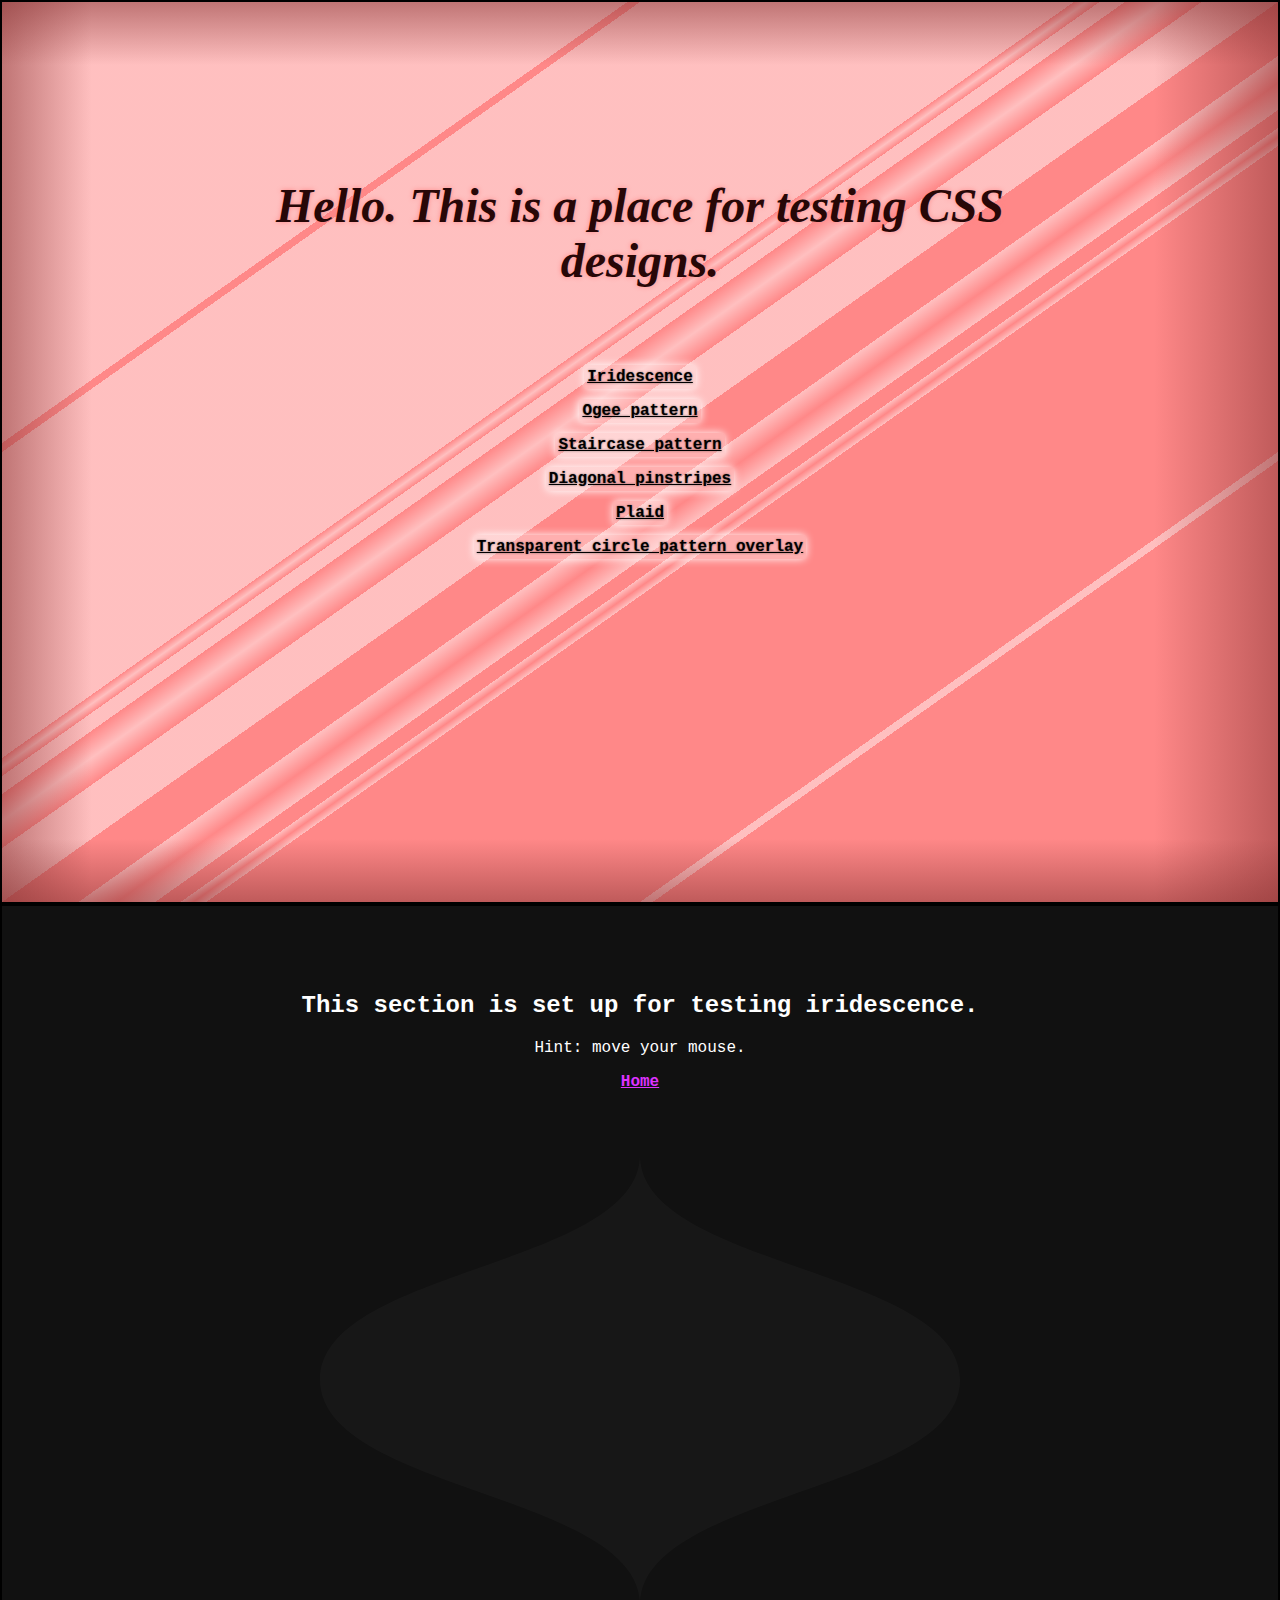
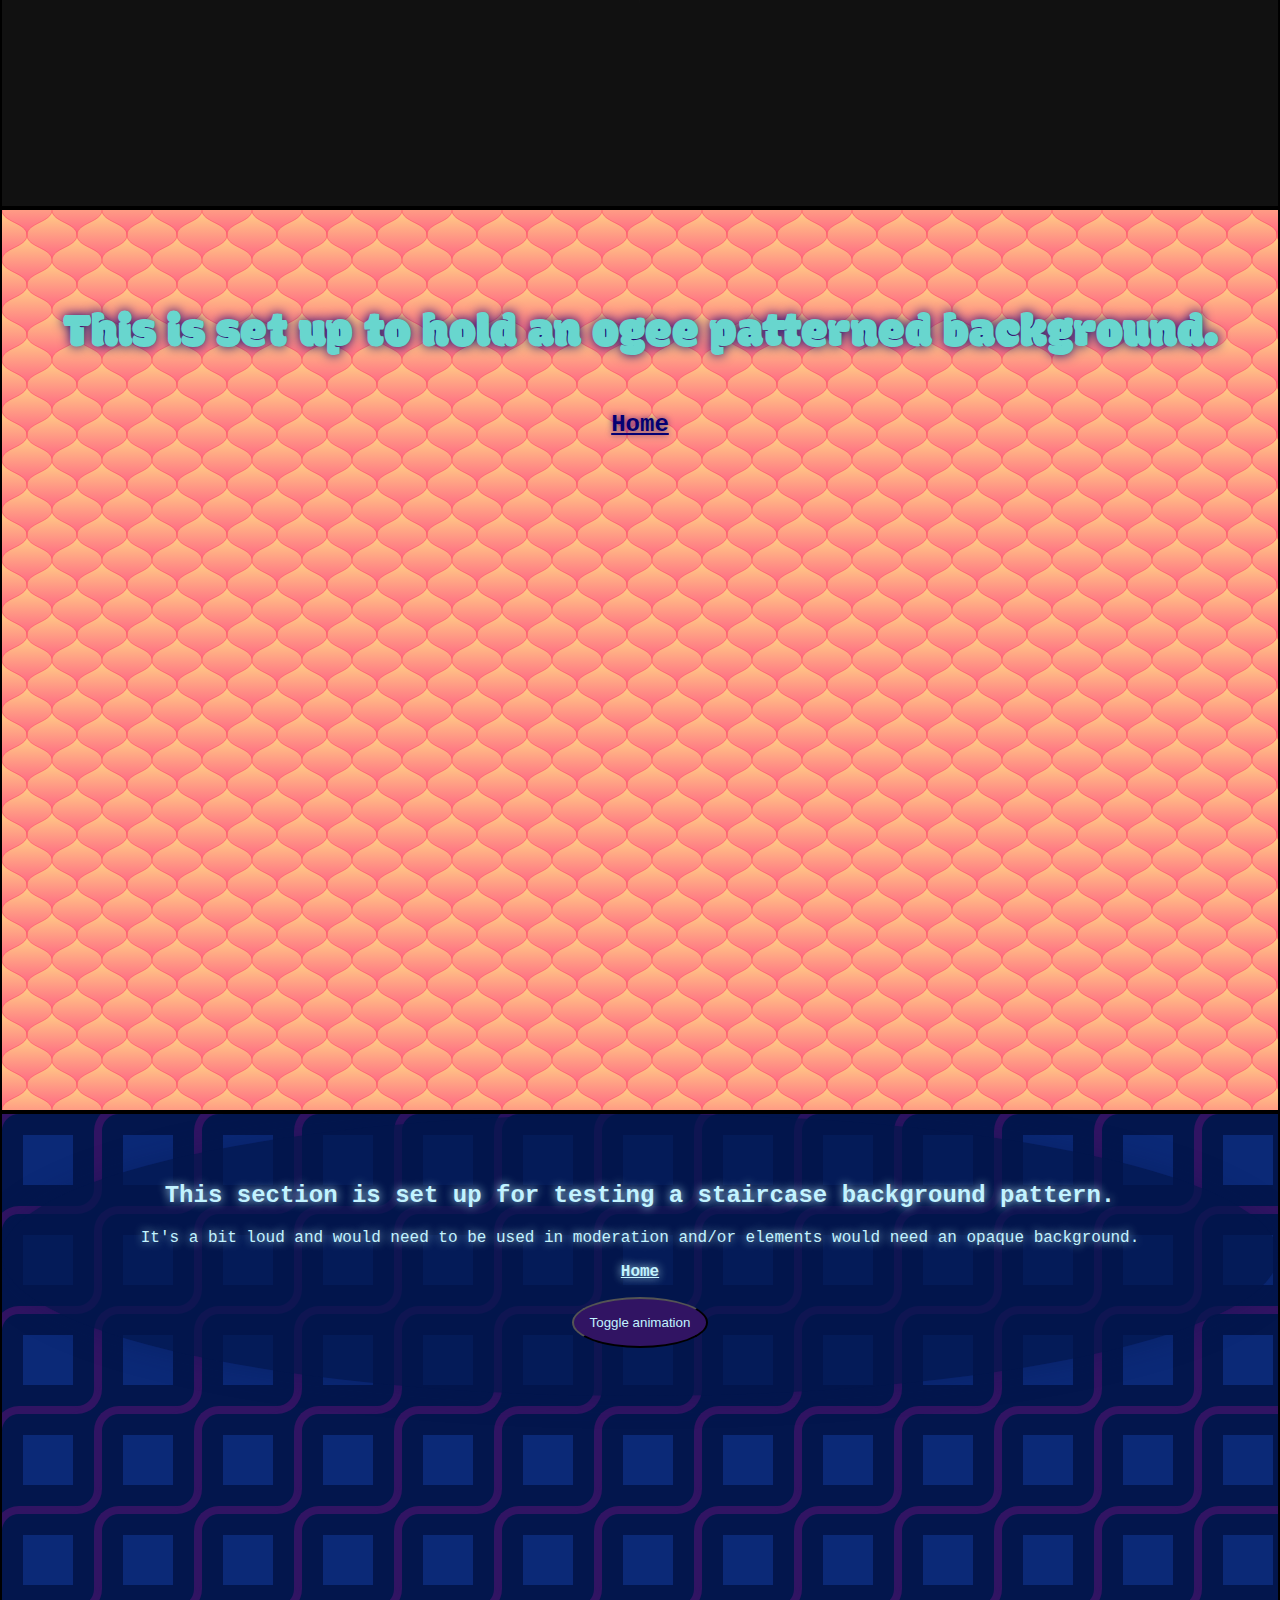
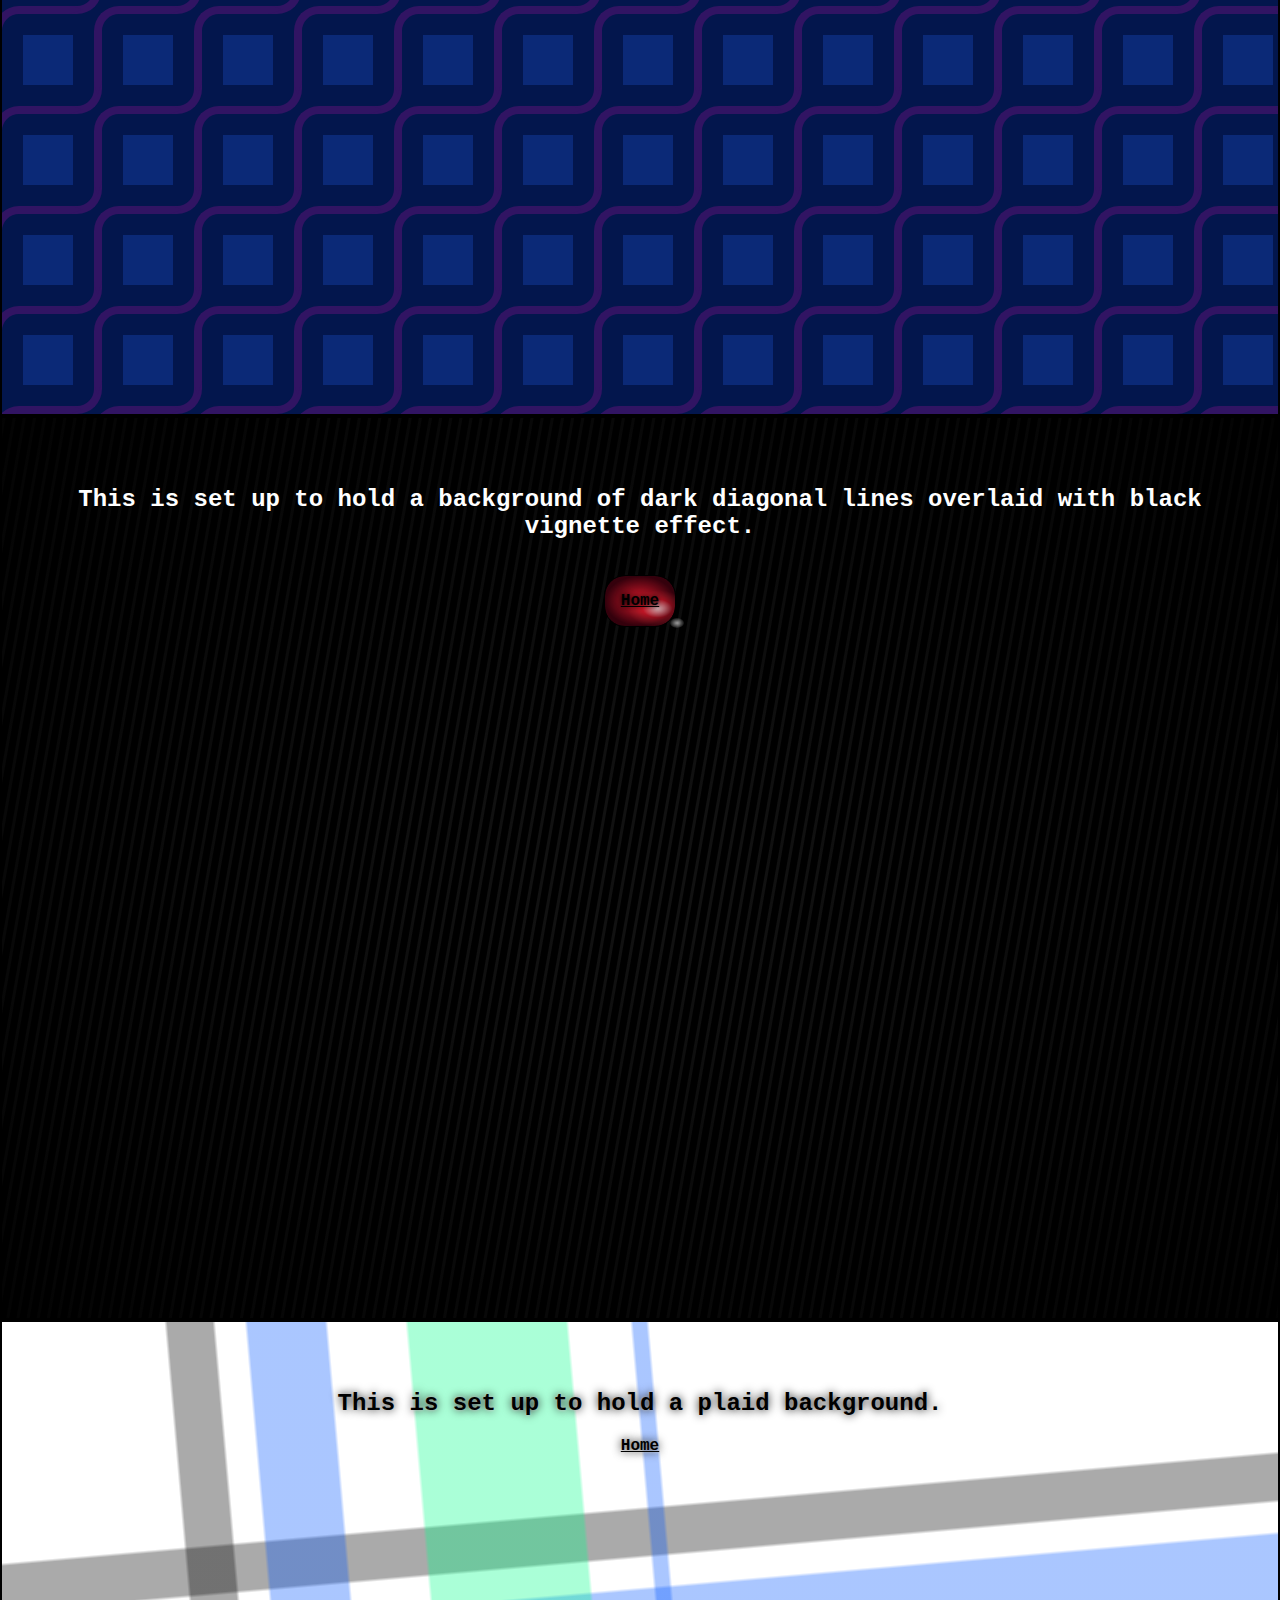
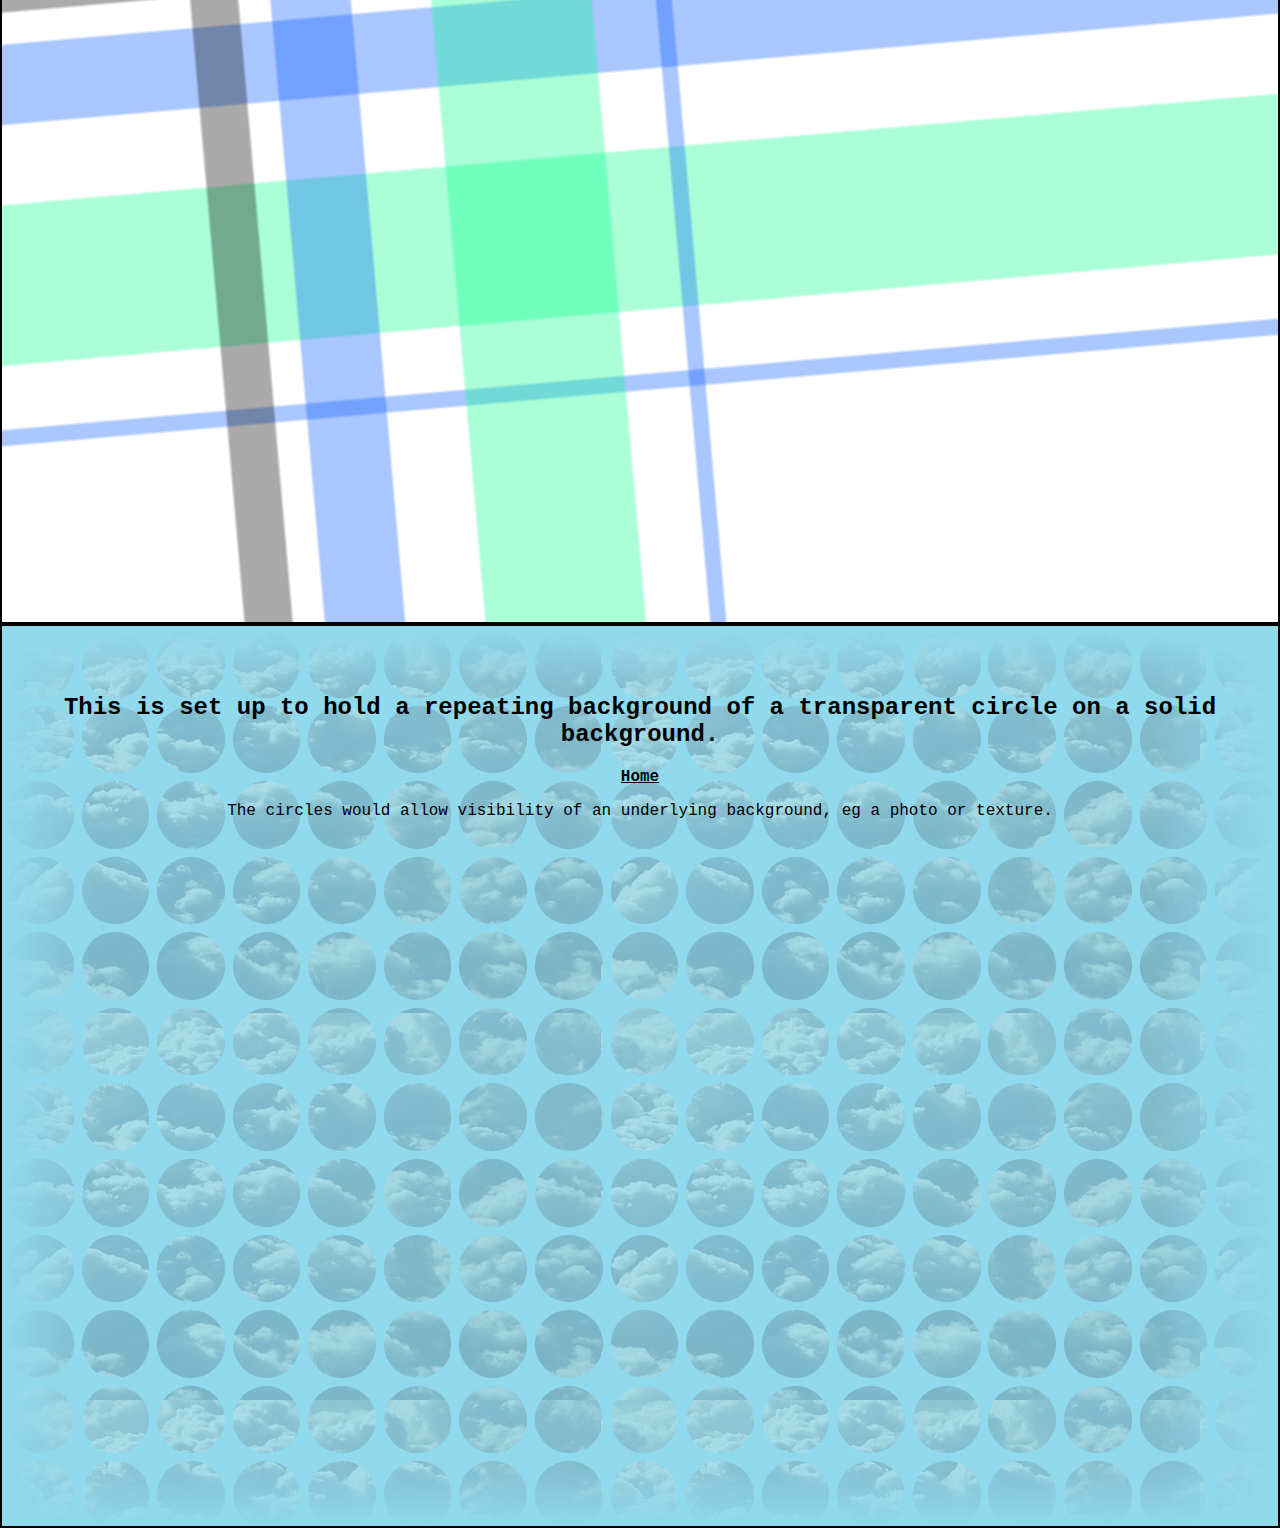
==== index.html @ 7fa36292 "Renamed; updated color of button for stair animation toggle" ====
<!DOCTYPE html>
<html lang="en">
<head>
    <meta charset="utf-8" />
    <meta name="viewport" content="width=device-width, initial-scale=1.0" />
    <link rel="stylesheet" href="styles.css" />
    <link rel="preconnect" href="https://fonts.googleapis.com">
    <link rel="preconnect" href="https://fonts.gstatic.com" crossorigin>
    <link href="https://fonts.googleapis.com/css2?family=Modak&display=swap" rel="stylesheet">
</head>

<body>

    <section id="Home">
        <hgroup></hgroup>
            <h1>Hello. This is a place for testing CSS designs.</h1>
            <nav>
                <p><a href="#Peacock">Iridescence</a></p>
                <p><a href="#Ogee">Ogee pattern</a></p>
                <p><a href="#Stairs">Staircase pattern</a></p>
                <p><a href="#Pinstripe">Diagonal pinstripes</a></p>
                <p><a href="#Plaid">Plaid</a></p>
                <p><a href="#TransparentCircles">Transparent circle pattern overlay</a></p>
            </nav>
        </hgroup>
    </section>

    <section id="Peacock">
        <svg width="0" height="0">
            <defs>
                <clipPath id="iridOgee" clipPathUnits="objectBoundingBox">
                    <path style="fill:#000000;"
                        d="M 0,0.5 C 0,0.25189 0.4989115,0.24962 0.5000015,0 c -0.001,0.2495 0.5,0.25333 0.5,0.5 0,0.24667 -0.50146,0.25202 -0.5,0.5 C 0.4992715,0.75189 0.0010415,0.74811 0,0.5 Z" />
                </clipPath>
            </defs>
        </svg>
        <hgroup>
            <h2>This section is set up for testing iridescence.</h2>
            <p>Hint: move your mouse.</p>
            <p><a href="#Home">Home</a></p>
        </hgroup>
        <div id="holoOuter">
            <div id="holoInner">
                <div class="irid" id="green"></div>
                <div class="irid" id="cyan"></div>
                <div class="irid" id="blue"></div>
                <div class="irid" id="magenta"></div>
            </div>
        </div>
        <script src="peacock.js"></script>
    </section>

    <section id="Ogee">
        <hgroup>
            <h2>This is set up to hold an ogee patterned background.</h2>
            <p><a href="#Home">Home</a></p>
        </hgroup>
        <div id="ogeeOuter">
            <div id="ogeeInner"></div>
        </div>
    </section>

    <section id="Stairs">
        <hgroup>
            <h2>This section is set up for testing a staircase background pattern.</h2>
            <p>It's a bit loud and would need to be used in moderation and/or elements would need an opaque background.</p>
            <p><a href="#Home">Home</a></p>
            <button id="stairsToggle">Toggle animation</button>
        </hgroup>
        <div id="stairsContainer"></div>
        <script src="stairs.js"></script>
    </section>

    <section id="Pinstripe">
        <hgroup>
            <h2>This is set up to hold a background of dark diagonal lines overlaid with black vignette effect.</h2>
            <p><a href="#Home">Home</a></p>
        </hgroup>
    </section>

    <section id="Plaid">
        <hgroup>
            <h2>This is set up to hold a plaid background.</h2>
            <p><a href="#Home">Home</a></p>
        </hgroup>
    </section>

    <section id="TransparentCircles">
        <hgroup>
            <h2>This is set up to hold a repeating background of a transparent circle on a solid background.</h2>
            <p><a href="#Home">Home</a></p>
            <p>The circles would allow visibility of an underlying background, eg a photo or texture.</p>
        </hgroup>
        <div id="clouds"></div>
    </section>

</body>
</html>
---- styles.css ----
body {
    background-color: #FFFFFF;
    text-align: center;
    font-family: 'Courier New', Courier, monospace;
    height: 100vh;
    width: 100%;
    margin: 0;
    padding: 0;
}

section {
    min-height: 100vh;
    border: 2px solid black;
}

hgroup {padding: 3rem;}

a {font-weight: bold; color: black;}


/* ********************************************** */
/* *******   Landing section: #Home    ********** */
/* ********************************************** */

#Home {
    --darkest: #88333388;
    --darker: #FF8888;
    --lighter: #FF888888;
    --font: #270707;
    color: var(--font);
    background-image: 
        linear-gradient(
            var(--darkest),
            transparent 7vh,
            transparent 93vh,
            var(--darkest)
        ),
        linear-gradient(
            to right,
            var(--darkest),
            transparent 7vw,
            transparent 90vw,
            var(--darkest)
        ),
        linear-gradient(
            to left top,
            var(--darker) 24.5%,
            var(--lighter) 24.5%,
            var(--lighter) 25%,

            var(--darker) 25%,
            var(--darker) 42%,

            var(--lighter) 42%,
            var(--darker) 42.5%,
            var(--lighter) 43%,

            var(--darker) 43%,
            var(--darker) 44%,

            var(--lighter) 44%,
            var(--darker) 45.5%,
            var(--lighter) 47%,

            var(--darker) 47%,
            var(--darker) 50%, 
            
            var(--lighter) 50%, 
            var(--lighter) 53%,

            var(--darker) 53%,
            var(--lighter) 54.5%,
            var(--darker) 56%,

            var(--lighter) 56%,
            var(--lighter) 57%,

            var(--darker) 57%,
            var(--lighter) 57.5%,
            var(--darker) 58%,

            var(--lighter) 58%,
            var(--lighter) 75%,

            var(--darker) 75%,
            var(--darker) 75.5%,
            var(--lighter) 75.5%
        )
    ;
}

h1 {
    text-shadow: 0px 0px 5px var(--darker);
    font-size: 3rem;
    font-family: Cambria, Cochin, Georgia, Times, 'Times New Roman', serif;
    font-style: italic;
    margin: 5rem auto;
    padding: 0 15vw;

}

#Home a {
    background-color: #FFFFFF55;
    padding: 0.2rem;
    border-radius: 5px;
    box-shadow: 0 0 8px white;
    text-shadow: 0 0 2px #00000088;
}


/* ********************************** */
/* *******  Plaid section  ********** */
/* ********************************** */

#Plaid {
    --plaid-1: #00FF8855;
    --plaid-2: #0055FF55;
    --plaid-3: #00000055;
    --plaid-1-fade: #00FF882A;
    --plaid-2-fade: #0055FF2A;
    --plaid-3-fade: #0000002A;
    text-shadow: 0px 0px 10px black, 0 0 3px white;
    background-image: 
        linear-gradient(
            85deg,
            transparent 15rem,
            var(--plaid-3) 15.2rem,
            var(--plaid-3) 18rem,
            transparent 18.2rem,
            transparent 20rem,
            var(--plaid-2) 20.2rem,
            var(--plaid-2) 25rem,
            transparent 25.2rem,
            transparent 30rem,
            var(--plaid-1) 30.2rem,
            var(--plaid-1) 40rem,
            transparent 40.2rem,
            transparent 44rem,
            var(--plaid-2) 44.2rem,
            var(--plaid-2) 45rem,
            transparent 45.2rem
        ),
        linear-gradient(
            175deg,
            transparent 15rem,
            var(--plaid-3) 15.2rem,
            var(--plaid-3) 18rem,
            transparent 18.2rem,
            transparent 20rem,
            var(--plaid-2) 20.2rem,
            var(--plaid-2) 25rem,
            transparent 25.2rem,
            transparent 30rem,
            var(--plaid-1) 30.2rem,
            var(--plaid-1) 40rem,
            transparent 40.2rem,
            transparent 44rem,
            var(--plaid-2) 44.2rem,
            var(--plaid-2) 45rem,
            transparent 45.2rem
        )
    ;
}


/* ************************************************ */
/* *******  Transparent circles section  ********** */
/* ************************************************ */

#TransparentCircles {
    position: relative;
    background-image: 
        url(circleMask.svg),
        linear-gradient(
            #91d9edFF,
            #91d9ed88 7vh,
            #91d9ed88 93vh,
            #91d9edFF
        ),
        linear-gradient(
            to right,
            #91d9edFF,
            #91d9ed88 7vw,
            #91d9ed88 90vw,
            #91d9edFF
        )
    ;
    background-repeat: repeat;
}

#clouds {
    position: absolute;
    height: 100vh;
    width: 100%;
    top: 0;
    left: 0;
    z-index: -1;
    background-image: url(clouds.jpg);
    background-repeat: repeat;
    /* background-size: cover; */
}


/* **************************************************** */
/* *******  Dark diagonal pinstripe section  ********** */
/* **************************************************** */

#Pinstripe {
    color: white;
    background-image: 
        radial-gradient(
            transparent 10%,
            #000000CC
        ),
        repeating-linear-gradient(
            100deg,
            black 10px,
            #111111 11px,
            #111111 13px,
            black 14px,
            black 20px   
        )
    ;
}

#Pinstripe a {
    padding: 1rem;
    position: relative;
    top: 2rem;
    border-radius: 20px;
    outline: 1px solid black;
    font-weight: bolder;
    text-shadow: 0px 0px 5px black;
    background-image: 
        radial-gradient(
            at 75% 65%,
            #FFFFFFAA 0%,
            #ff1f3155 20%,
            #9e1d2855 30%,
            #55021433 40%
        ),
        radial-gradient(
            #ff1f31,
            #2c000a 70%
        )
    ;
}

#Pinstripe a::after {     /* This is the light shining off the underlying surface */
    content: "";
    position: absolute;
    height: 20%;
    width: 20%;
    right: -9px;
    bottom: -2px;
    background-image: radial-gradient(
        #FFFFFF88 10%,
        #FFFFFF00 80%
    );
    border-radius: 50%;
}


/* ******************************************************** */
/* *******  Peacock feather iridescence section  ********** */
/* ******************************************************** */

/* https://davesmyth.com/clip-path-scaling */

#Peacock {
    color: white;
    background-color: #111111;
}

#Peacock a {
    color: #DD33FF;
}

#holoOuter {
    position: relative;
    width: 50vw;
    height: 50vh;
    margin: 0 auto;
    opacity: 0.4;
}

#holoInner {
    position: absolute;
    width: 100%;
    height: 0%;
    padding-bottom: 50vh;
    clip-path: url(#iridOgee);
    background-color: #222222;
}

.irid {
    width: 70%;
    height: 100%;
    position: absolute;
    opacity: 0;
    overflow: visible;
    border-radius: 45%;
}

#green {
    background-image: radial-gradient(
        #00FF00 20%,
        transparent 70%);
    left: 2%;

}

#cyan {
    background-image: radial-gradient(
        #00FFFF 20%,
        transparent 70%);
    left: 17%;
}

#blue {
    background-image: radial-gradient(
        #0000FF 20%,
        transparent 70%);
    left: 32%;
}

#magenta {
    background-image: radial-gradient(
        #FF00FF 20%,
        transparent 70%);
    right: -2%;
}


/* ************************* */
/* Stairs background section */
/* ************************* */

#Stairs hgroup {
    position: relative;   /* needed for z-index stacking */
    z-index: 1;
    background-color: #03164dBB;
    border-radius: 60%;
    box-shadow: 0 0 30px #03164d5D;
}

#Stairs hgroup, #Stairs a {
    color: #c2f3ff;
    text-shadow: 0px 0px 10px #c2f3ff, 0 0 3px #03164d;
}

#Stairs button {
    background-color: #311463;
    color: #c2f3ff;
    padding: 1rem;
    border-radius: 50%;
}

#Stairs {
    --line-color: #311463;
    --dimension: 100px;  /* Remember: update the unitWidth variable in stairs.js to match */
    --curve-size: 25px;
    --curve-reverse: -25px;
    --line-width: 8px;   /* Remember to update the lineWidth variable in stairs.js to match */
    --line-reverse: -8px;
    position: relative;
    height: 100vh;
    overflow: hidden;
    background-color: #03164d;
}

#stairsContainer {
    display: flex;
    flex-wrap: wrap;
    margin: 0;
    padding: 0;
    position: absolute;
    top: var(--line-reverse);
    left: var(--line-reverse);
    z-index: 0;
}

.stair {
    z-index: 0;
    position: relative;
    box-sizing: border-box;
    height: var(--dimension);
    width: var(--dimension);

    border-radius: var(--curve-size);
    border-top: var(--line-width) solid var(--line-color);
    border-left: var(--line-width) solid var(--line-color);
    border-bottom: calc(var(--curve-size)) solid transparent;
    border-right: calc(var(--curve-size)) solid transparent;
}

.stairInner {
    position: absolute;
    z-index: 0;
    bottom: calc(var(--curve-reverse) - var(--line-width));
    right: calc(var(--curve-reverse) - var(--line-width));
    height: calc(var(--dimension)/2);
    width: calc(var(--dimension)/2);    
    
    border-radius: var(--curve-size);
    border-bottom: var(--line-width) solid var(--line-color);
    border-right: var(--line-width) solid var(--line-color);
    border-top: calc(var(--curve-size)) solid transparent;
    border-left: calc(var(--curve-size)) solid transparent;
}

.stairBox {
    z-index: 0;
    height: calc(var(--dimension) / 2);
    width: calc(var(--dimension) / 2);
    position: absolute;
    top: calc(var(--dimension) / 4 - (var(--line-width) / 2));
    left: calc(var(--dimension) / 4 - (var(--line-width) / 2));
    /* box-shadow: 
        0 0 0 4px #014d6d inset,
        0 0 0 8px #0e318b inset,
        0 0 0 11px #0b2977 inset,
        0 0 0 15px #391294 inset,
        0 0 0 18px #0e318b inset,
        0 0 0 22px #014d6d inset,
        0 0 0 25px #0b2977 inset; */
    background-color: #0b2977;
    animation: stairStrobe 1s linear infinite;
}

@keyframes stairStrobe {
    0% {box-shadow:	
        0 0 0 4px #014d6d inset,
        0 0 0 8px #0e318b inset,
        0 0 0 11px #0b2977 inset,
        0 0 0 15px #391294 inset,
        0 0 0 18px #0e318b inset,
        0 0 0 22px #014d6d inset,
        0 0 0 25px #0b2977 inset;
    }	
    14% {box-shadow:	
        0 0 0 4px #0b2977 inset,
        0 0 0 8px #014d6d inset,
        0 0 0 11px #0e318b inset,
        0 0 0 15px #0b2977 inset,
        0 0 0 18px #391294 inset,
        0 0 0 22px #0e318b inset,
        0 0 0 25px #014d6d inset;
    }	
    28% {box-shadow:	
        0 0 0 4px #014d6d inset,
        0 0 0 8px #0b2977 inset,
        0 0 0 11px #014d6d inset,
        0 0 0 15px #0e318b inset,
        0 0 0 18px #0b2977 inset,
        0 0 0 22px #391294 inset,
        0 0 0 25px #0e318b inset;
    }	
    43% {box-shadow:	
        0 0 0 4px #0e318b inset,
        0 0 0 8px #014d6d inset,
        0 0 0 11px #0b2977 inset,
        0 0 0 15px #014d6d inset,
        0 0 0 18px #0e318b inset,
        0 0 0 22px #0b2977 inset,
        0 0 0 25px #391294 inset;
    }	
    57% {box-shadow:	
        0 0 0 4px #391294 inset,
        0 0 0 8px #0e318b inset,
        0 0 0 11px #014d6d inset,
        0 0 0 15px #0b2977 inset,
        0 0 0 18px #014d6d inset,
        0 0 0 22px #0e318b inset,
        0 0 0 25px #0b2977 inset;
    }	
    71% {box-shadow:	
        0 0 0 4px #0b2977 inset,
        0 0 0 8px #391294 inset,
        0 0 0 11px #0e318b inset,
        0 0 0 15px #014d6d inset,
        0 0 0 18px #0b2977 inset,
        0 0 0 22px #014d6d inset,
        0 0 0 25px #0e318b inset;
    }	
    86% {box-shadow:	
        0 0 0 4px #0e318b inset,
        0 0 0 8px #0b2977 inset,
        0 0 0 11px #391294 inset,
        0 0 0 15px #0e318b inset,
        0 0 0 18px #014d6d inset,
        0 0 0 22px #0b2977 inset,
        0 0 0 25px #014d6d inset;
    }	
    100% {box-shadow:	
        0 0 0 4px #014d6d inset,
        0 0 0 8px #0e318b inset,
        0 0 0 11px #0b2977 inset,
        0 0 0 15px #391294 inset,
        0 0 0 18px #0e318b inset,
        0 0 0 22px #014d6d inset,
        0 0 0 25px #0b2977 inset;
    }	
}


/* ******************* */
/* Stripe text section */
/* ******************* */

#StripeText {
    background-color: #03164d;
}

#StripeText > p {
    text-transform: uppercase;
    font-family: "Manrope", serif;
    font-optical-sizing: auto;
    font-weight: 200;
    font-style: normal;
    font-size: 6rem;
    margin-top: 2rem;
    padding: 0 2rem;

}


/* ***************************************** */    
/* *******  Ogee pattern section  ********** */
/* ***************************************** */


#Ogee {
    position: relative;
    overflow: hidden;
}

#Ogee hgroup {
    z-index: 5;
}

#Ogee h2 {
    font-family: "Modak", serif;
    font-weight: 400;
    font-size: 3rem;
    color: #68d6ce;
    text-shadow: 0 0 12px #040072;
}

#Ogee a {
    color: #040072;
    text-shadow: 0 0 6px #040072AA;
    font-weight: bold;
    font-size: 1.5rem;
}

#ogeeOuter, #ogeeInner {
    position: absolute;
    width: 100%;
    margin: 0;
    padding: 0;
}

#ogeeOuter {
    height: 100vh;
    top: 0;
    left: 0;
    background-image: repeating-linear-gradient(
        #ffd285 0px,
        #ff6684 50px
    );
    z-index: -1;
}

#ogeeInner {
    height: calc(100vh + 50px);
    top: -25px;
    left: 0;
    background-image: url(ogeeGradient.svg);
    background-size: 50px;
    background-repeat: repeat;
    z-index: -1;
}

#ogeeContainer img {}
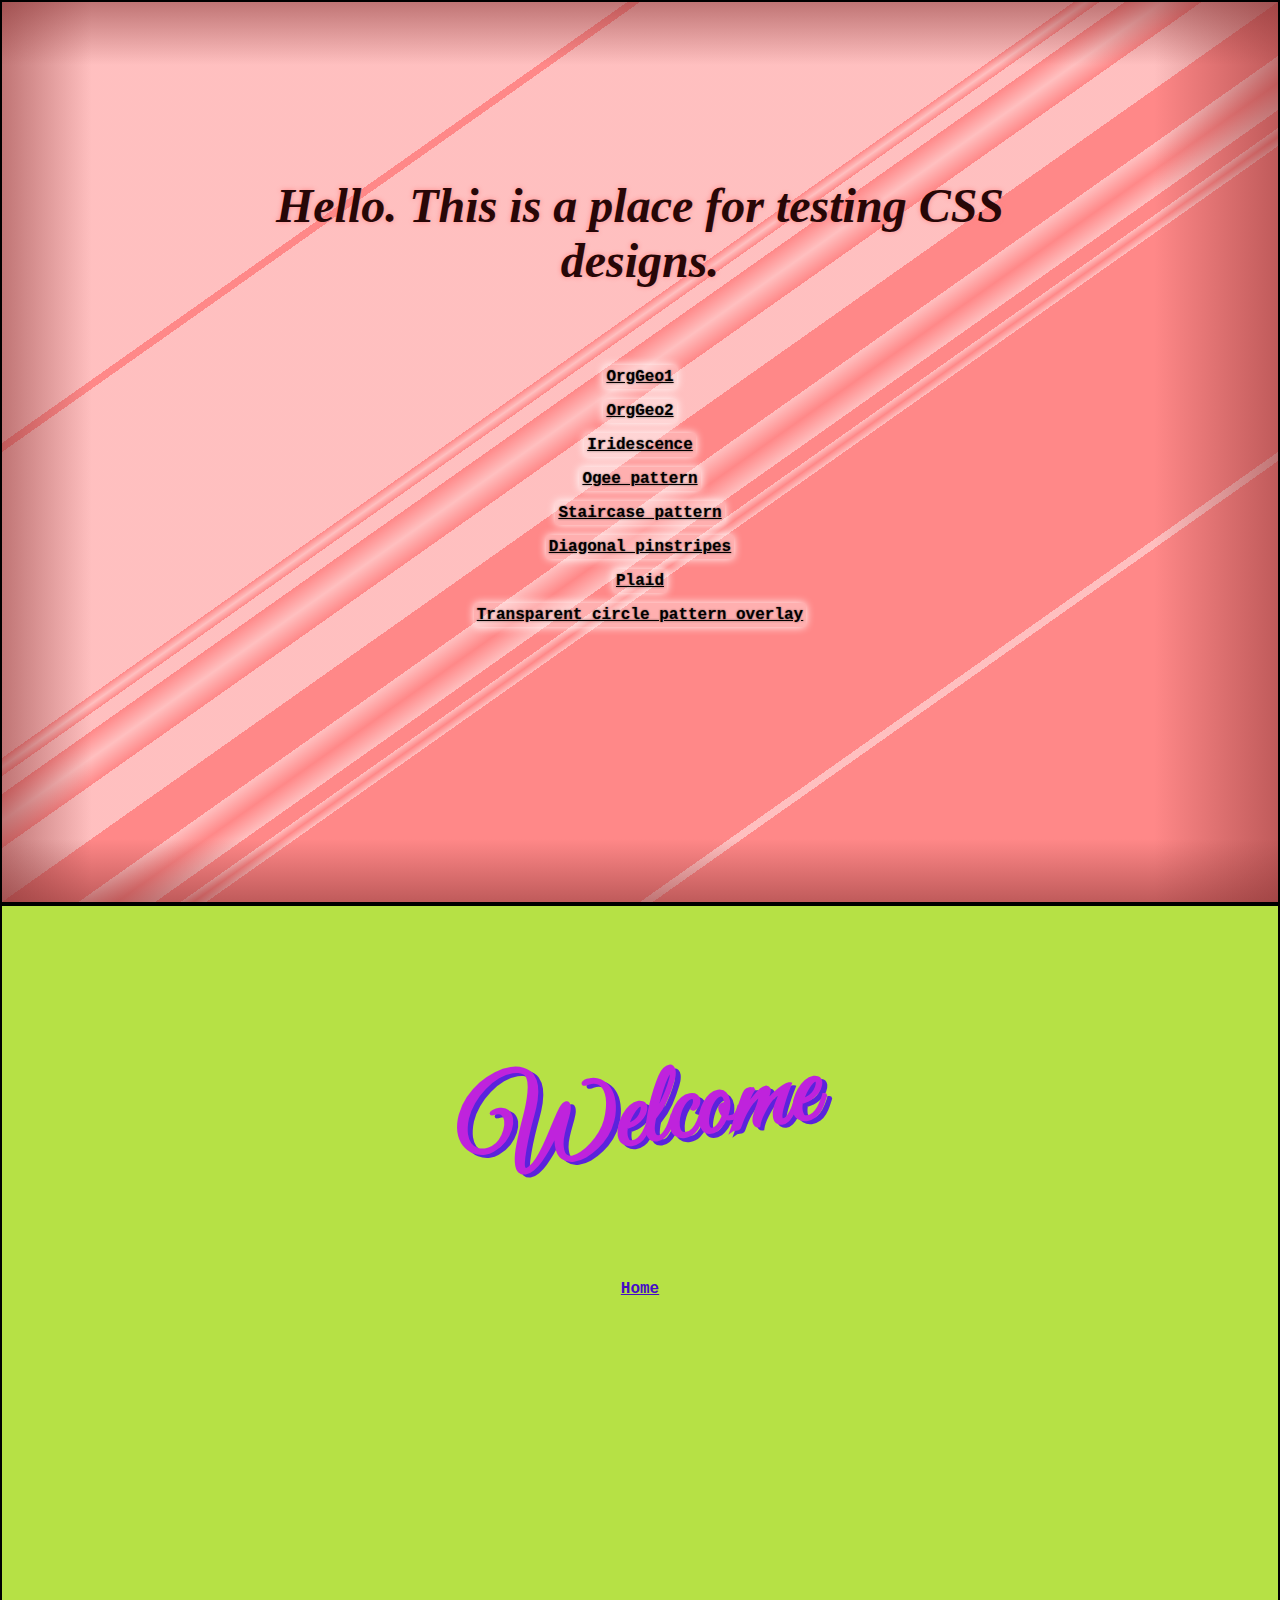
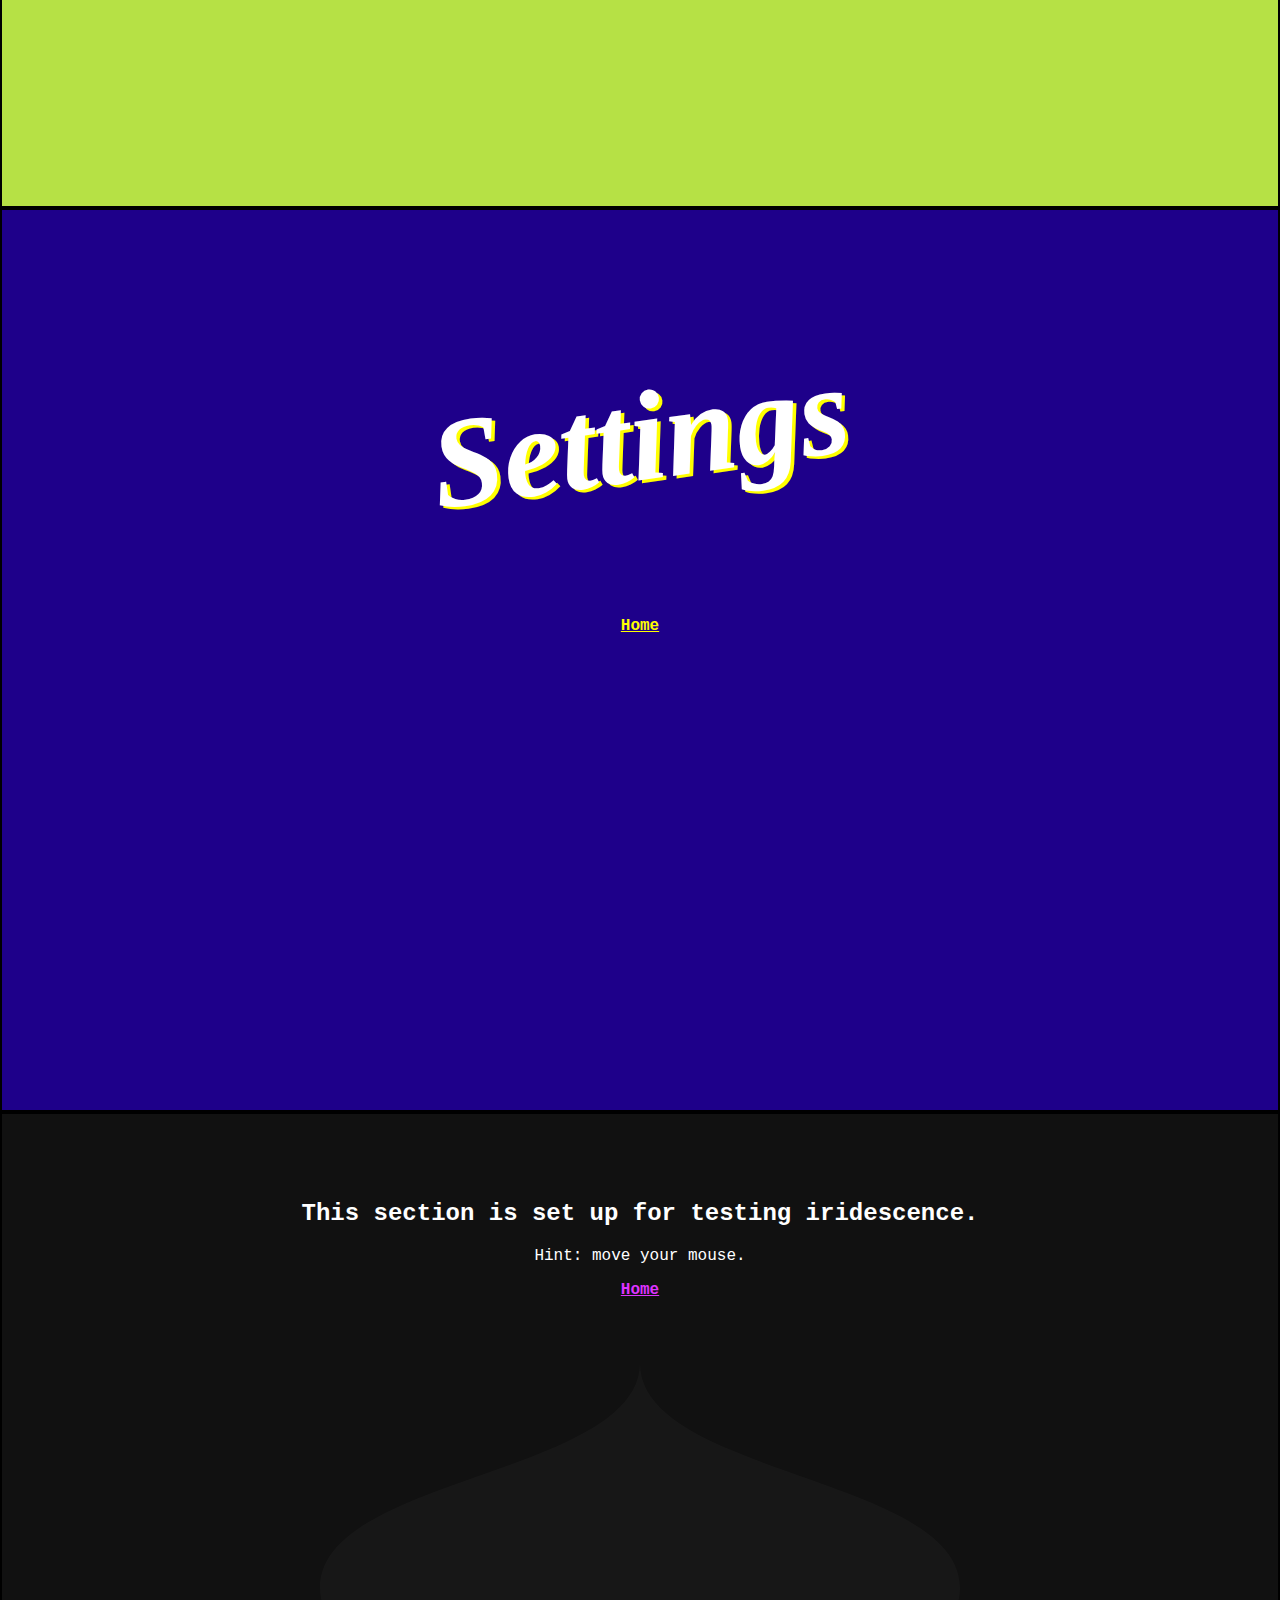
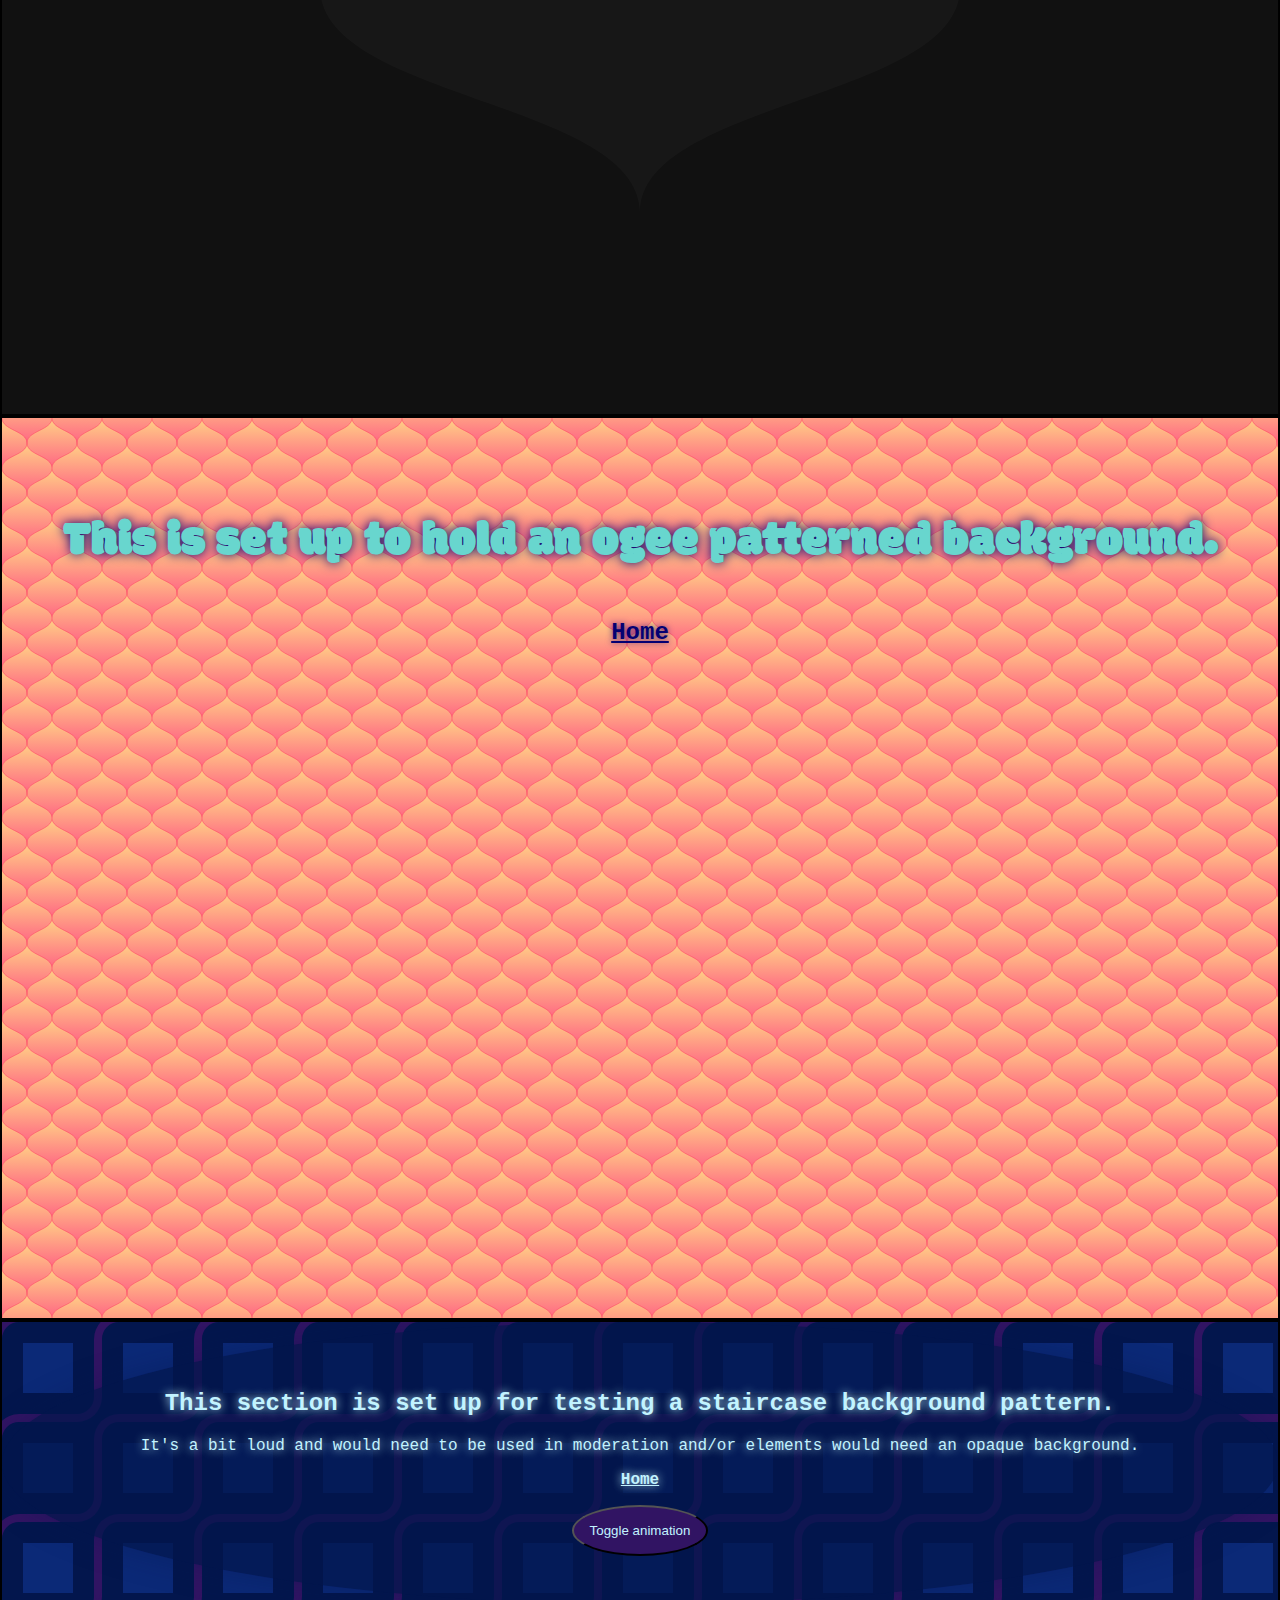
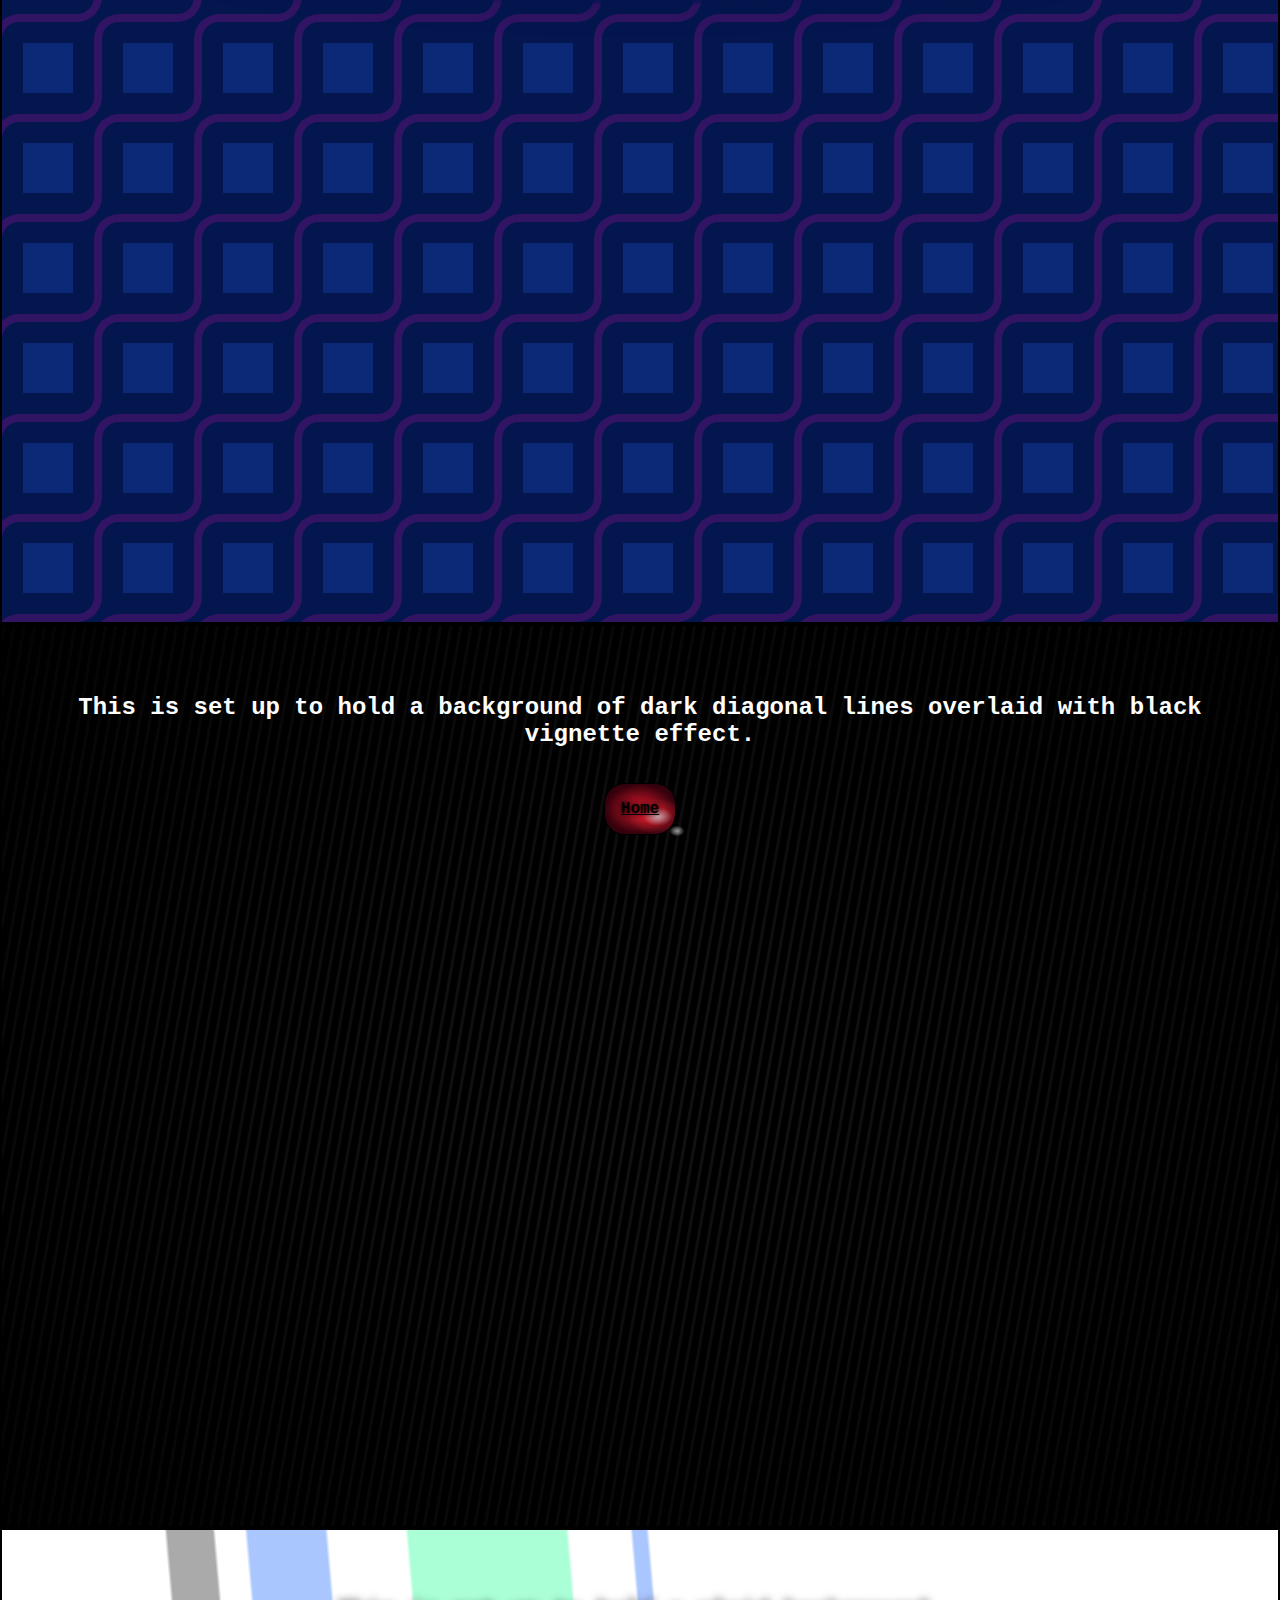
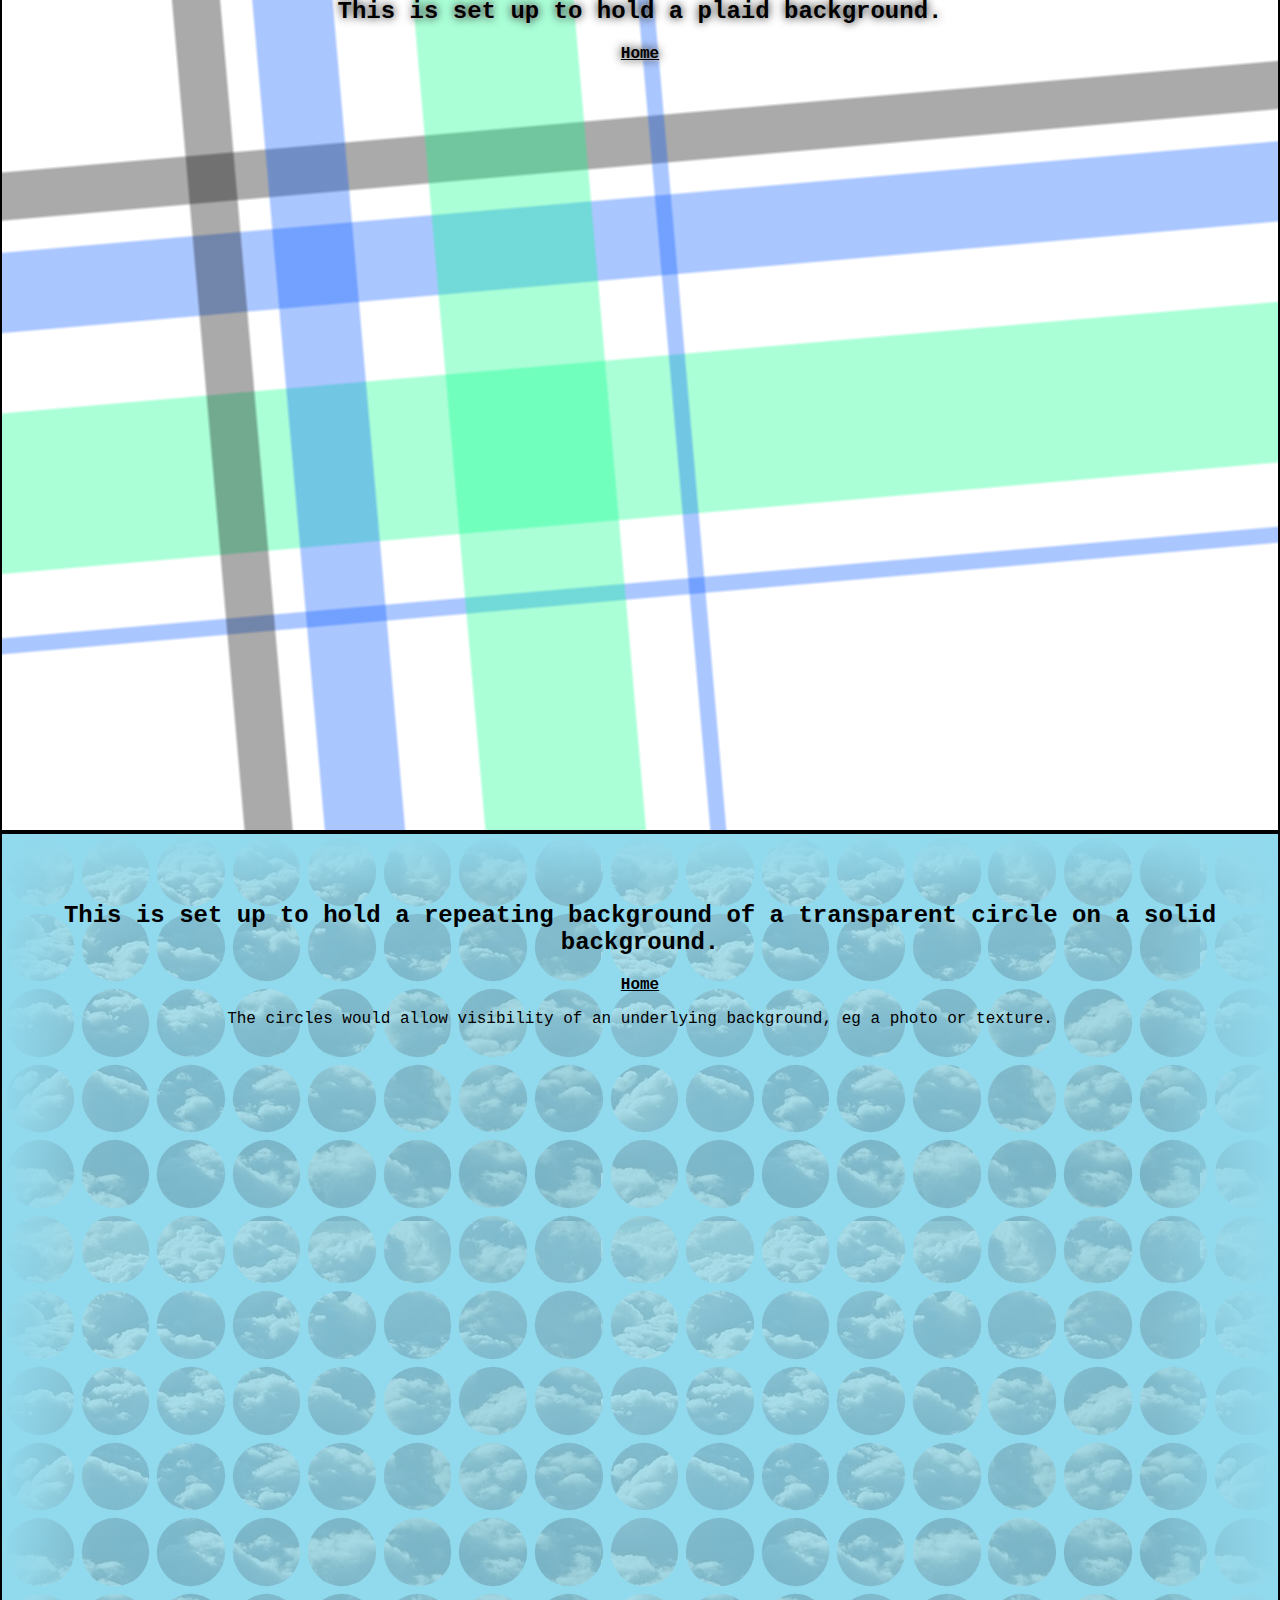
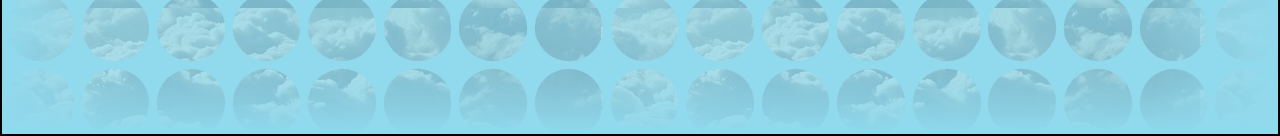
==== commit 23c25c6a: "Adding OrgGeo, plus img & js folders" ====
--- a/index.html
+++ b/index.html
@@ -7,14 +7,15 @@
     <link rel="preconnect" href="https://fonts.googleapis.com">
     <link rel="preconnect" href="https://fonts.gstatic.com" crossorigin>
     <link href="https://fonts.googleapis.com/css2?family=Modak&display=swap" rel="stylesheet">
-</head>
-
+    <link href="https://fonts.googleapis.com/css2?family=Great+Vibes&display=swap" rel="stylesheet"></head>
 <body>
 
     <section id="Home">
         <hgroup></hgroup>
             <h1>Hello. This is a place for testing CSS designs.</h1>
             <nav>
+                <p><a href="#OrgGeo1">OrgGeo1</a></p>
+                <p><a href="#OrgGeo2">OrgGeo2</a></p>
                 <p><a href="#Peacock">Iridescence</a></p>
                 <p><a href="#Ogee">Ogee pattern</a></p>
                 <p><a href="#Stairs">Staircase pattern</a></p>
@@ -23,6 +24,22 @@
                 <p><a href="#TransparentCircles">Transparent circle pattern overlay</a></p>
             </nav>
         </hgroup>
+    </section>
+
+    <section id="OrgGeo1">
+        <hgroup>
+            <h2>Welcome</h2>
+            <p><a href="#Home">Home</a></p>
+        </hgroup>
+        <div id="OrgGeo1bkgd"></div>
+    </section>
+
+    <section id="OrgGeo2">
+        <hgroup>
+            <h2>Settings</h2>
+            <p><a href="#Home">Home</a></p>
+        </hgroup>
+        <div id="OrgGeo2bkgd"></div>
     </section>
 
     <section id="Peacock">
@@ -47,7 +64,7 @@
                 <div class="irid" id="magenta"></div>
             </div>
         </div>
-        <script src="peacock.js"></script>
+        <script src="js/peacock.js"></script>
     </section>
 
     <section id="Ogee">
@@ -68,7 +85,7 @@
             <button id="stairsToggle">Toggle animation</button>
         </hgroup>
         <div id="stairsContainer"></div>
-        <script src="stairs.js"></script>
+        <script src="js/stairs.js"></script>
     </section>
 
     <section id="Pinstripe">
--- a/styles.css
+++ b/styles.css
@@ -106,6 +106,67 @@
     box-shadow: 0 0 8px white;
     text-shadow: 0 0 2px #00000088;
 }
+
+
+
+
+/* ********************************** */
+/* *******  OrgGeo1 section  ******** */
+/* ********************************** */
+
+#OrgGeo1 {
+    background-color: #b6e145;
+}
+
+#OrgGeo1bkgd {
+    background-color: #c9e976;
+    mask-image: url(img/OrgGeo1_bkgd.svg);
+    mask-repeat: repeat;
+    mask-position: -35px -35px;
+}
+
+#OrgGeo1 > hgroup > h2 {
+    color: #bf23dc;
+    text-shadow: 4px 4px 0 #5a23dc;
+    font-family: "Great Vibes", serif;
+    font-size: 7rem;
+    transform: rotate(-8deg);
+}
+
+#OrgGeo1 a {
+    color: #450dc7;
+}
+
+
+/* ********************************** */
+/* *******  OrgGeo2 section  ******** */
+/* ********************************** */
+
+#OrgGeo2 {
+    background-color: #1e008a;
+}
+
+#OrgGeo2bkgd {
+    background-color: #120073;
+    mask-image: url(img/OrgGeo2_bkgd.svg);
+    mask-repeat: repeat;
+    mask-position: -35px -35px;
+}
+
+#OrgGeo2 > hgroup > h2 {
+    color: #FFFFFF;
+    text-shadow: 3px 3px 0 #FFFF00;
+    font-family: "Times New Roman";
+    font-style: italic;
+    font-weight: bold;
+    font-size: 8rem;
+    transform: rotate(-8deg);
+}
+
+#OrgGeo2 a {
+    color: #FFFF00;
+}
+
 
 
 /* ********************************** */
@@ -170,7 +231,7 @@
 #TransparentCircles {
     position: relative;
     background-image: 
-        url(circleMask.svg),
+        url(img/circleMask.svg),
         linear-gradient(
             #91d9edFF,
             #91d9ed88 7vh,
@@ -195,7 +256,7 @@
     top: 0;
     left: 0;
     z-index: -1;
-    background-image: url(clouds.jpg);
+    background-image: url(img/clouds.jpg);
     background-repeat: repeat;
     /* background-size: cover; */
 }
@@ -576,12 +637,11 @@
     height: calc(100vh + 50px);
     top: -25px;
     left: 0;
-    background-image: url(ogeeGradient.svg);
+    background-image: url(img/ogeeGradient.svg);
     background-size: 50px;
     background-repeat: repeat;
     z-index: -1;
 }
 
-#ogeeContainer img {}
-
-
+
+
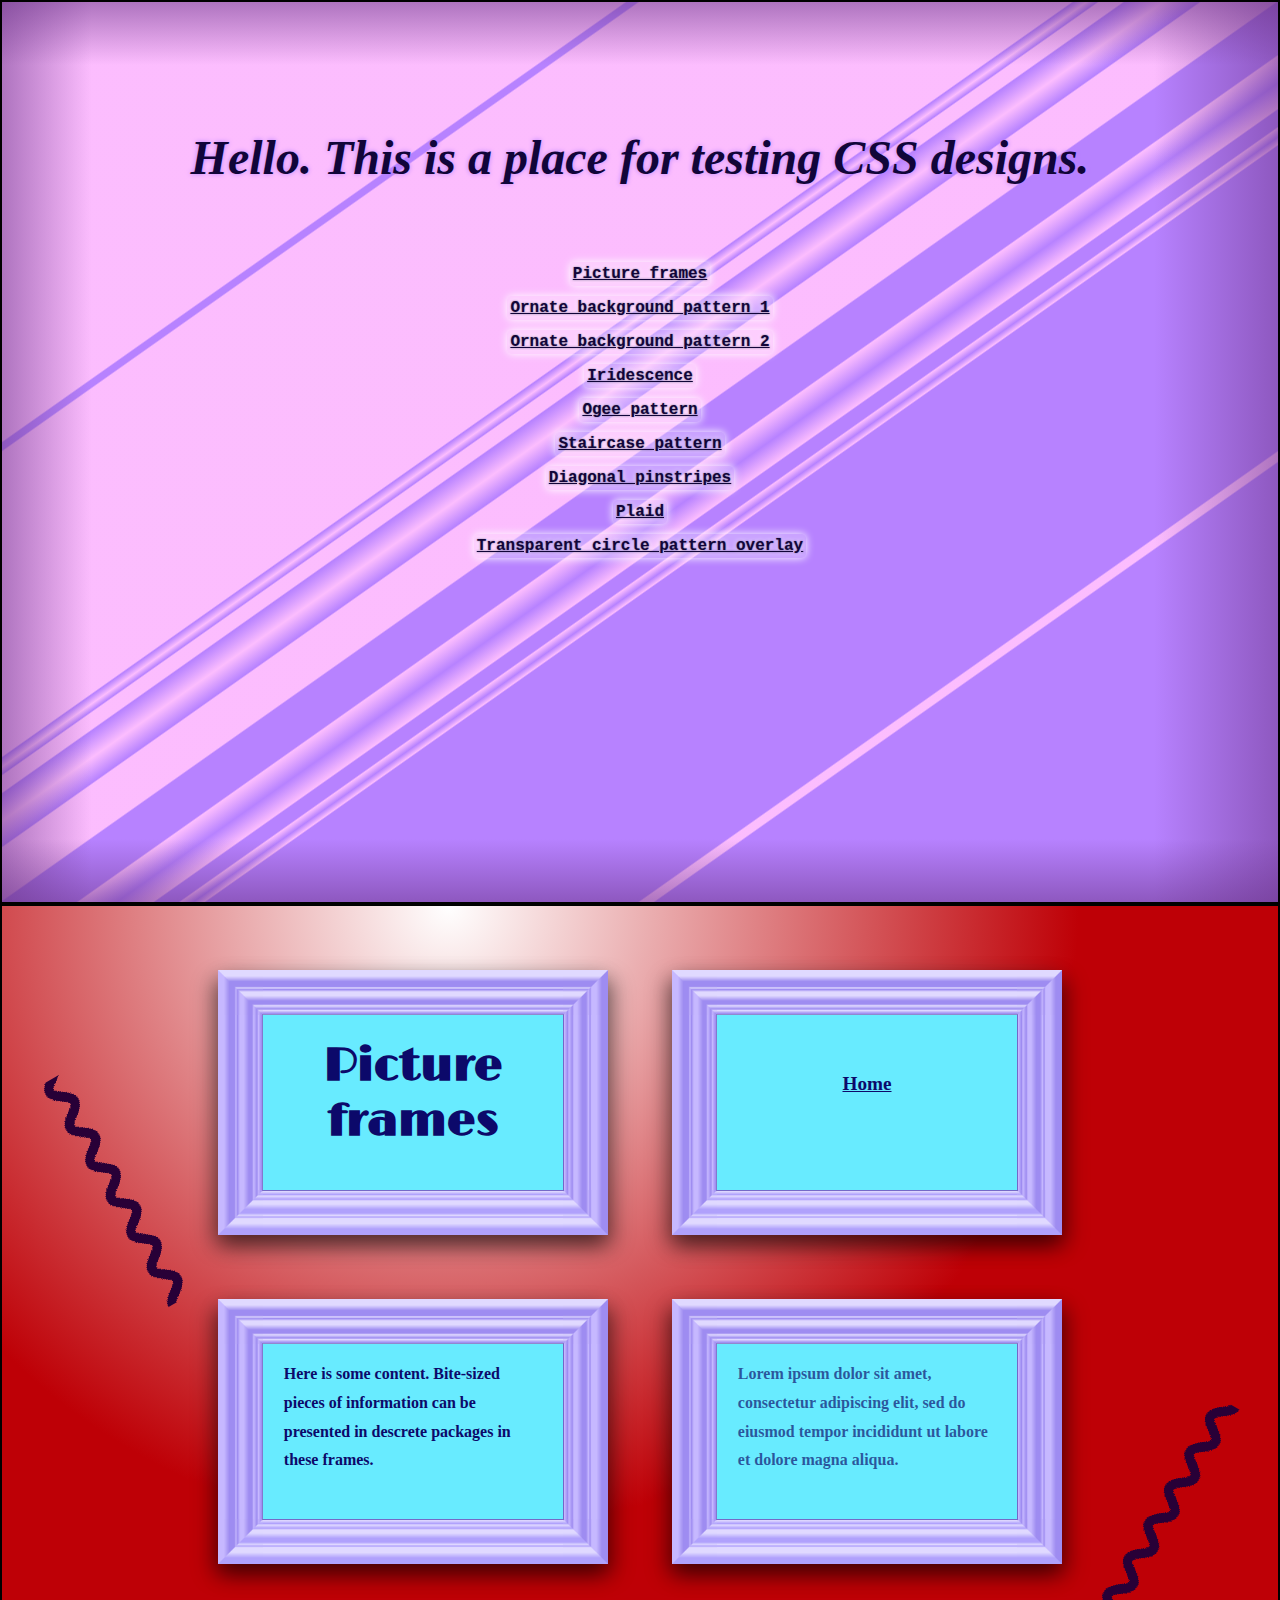
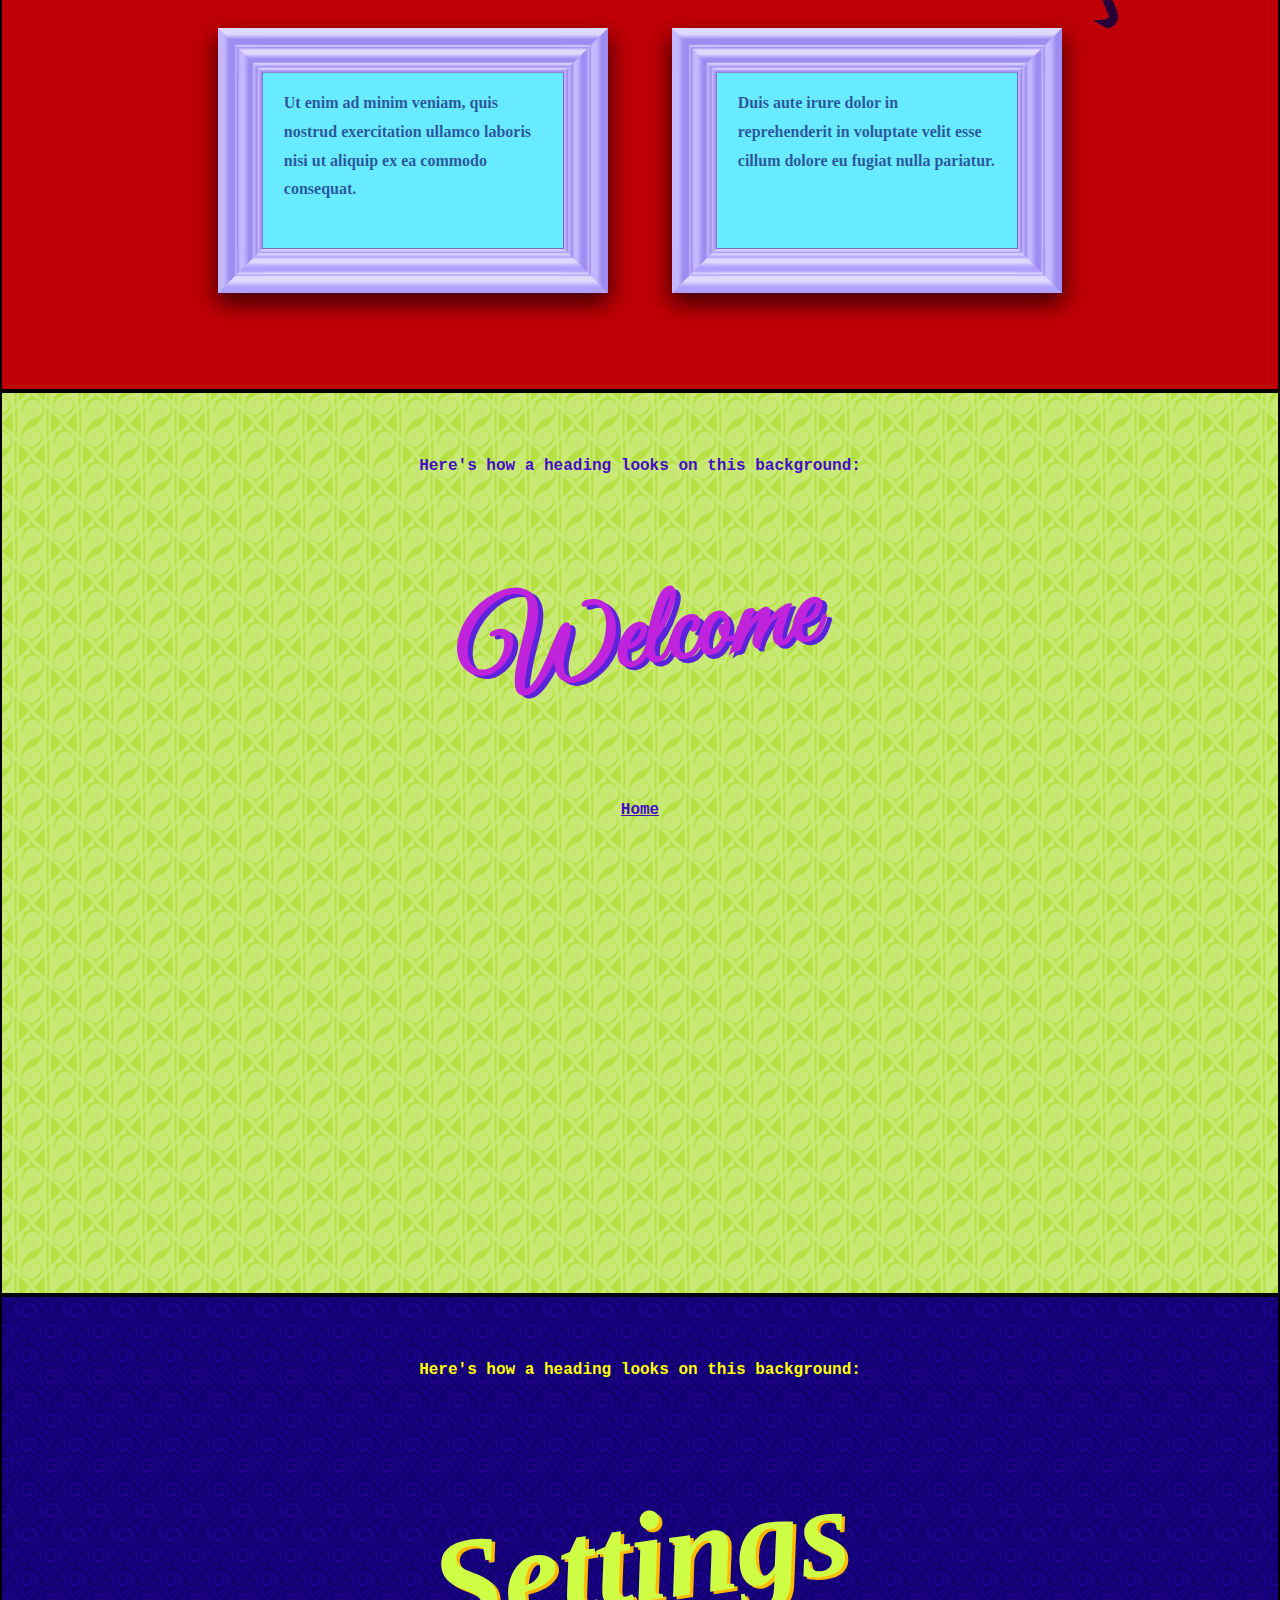
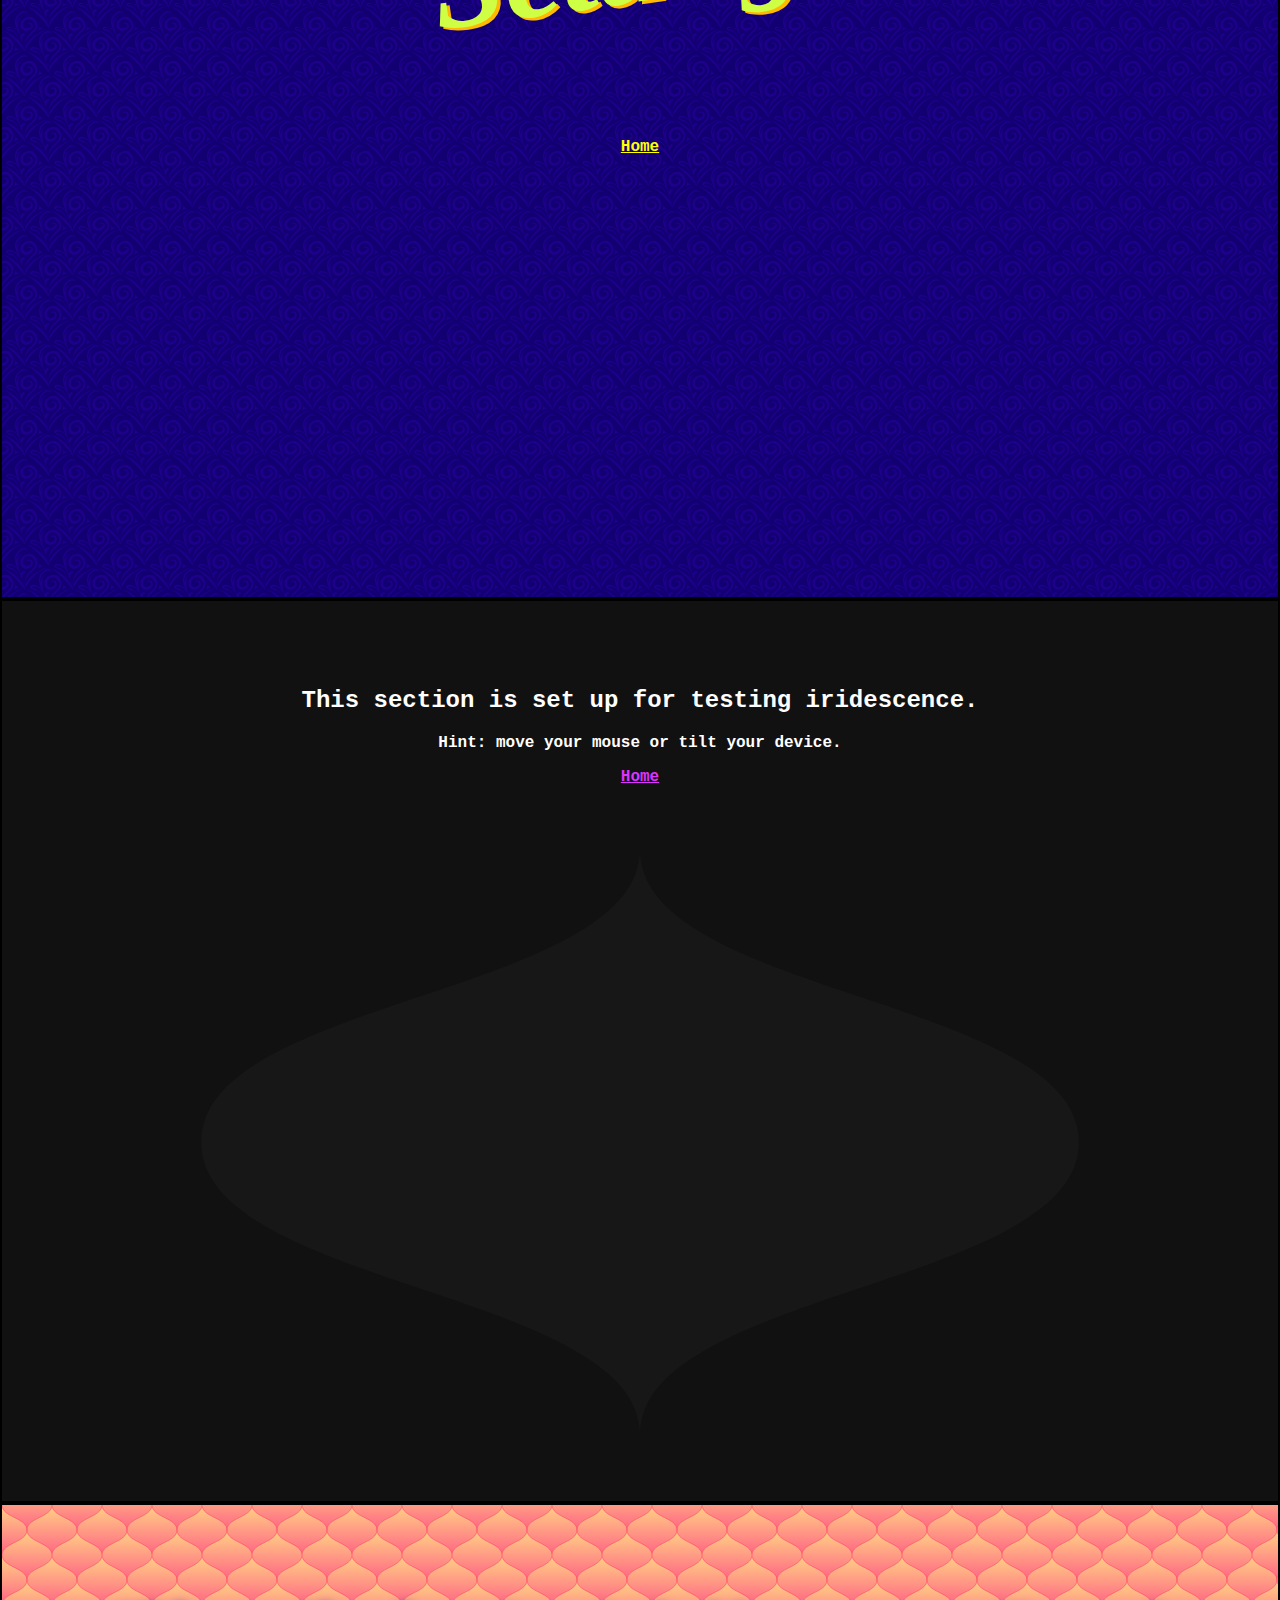
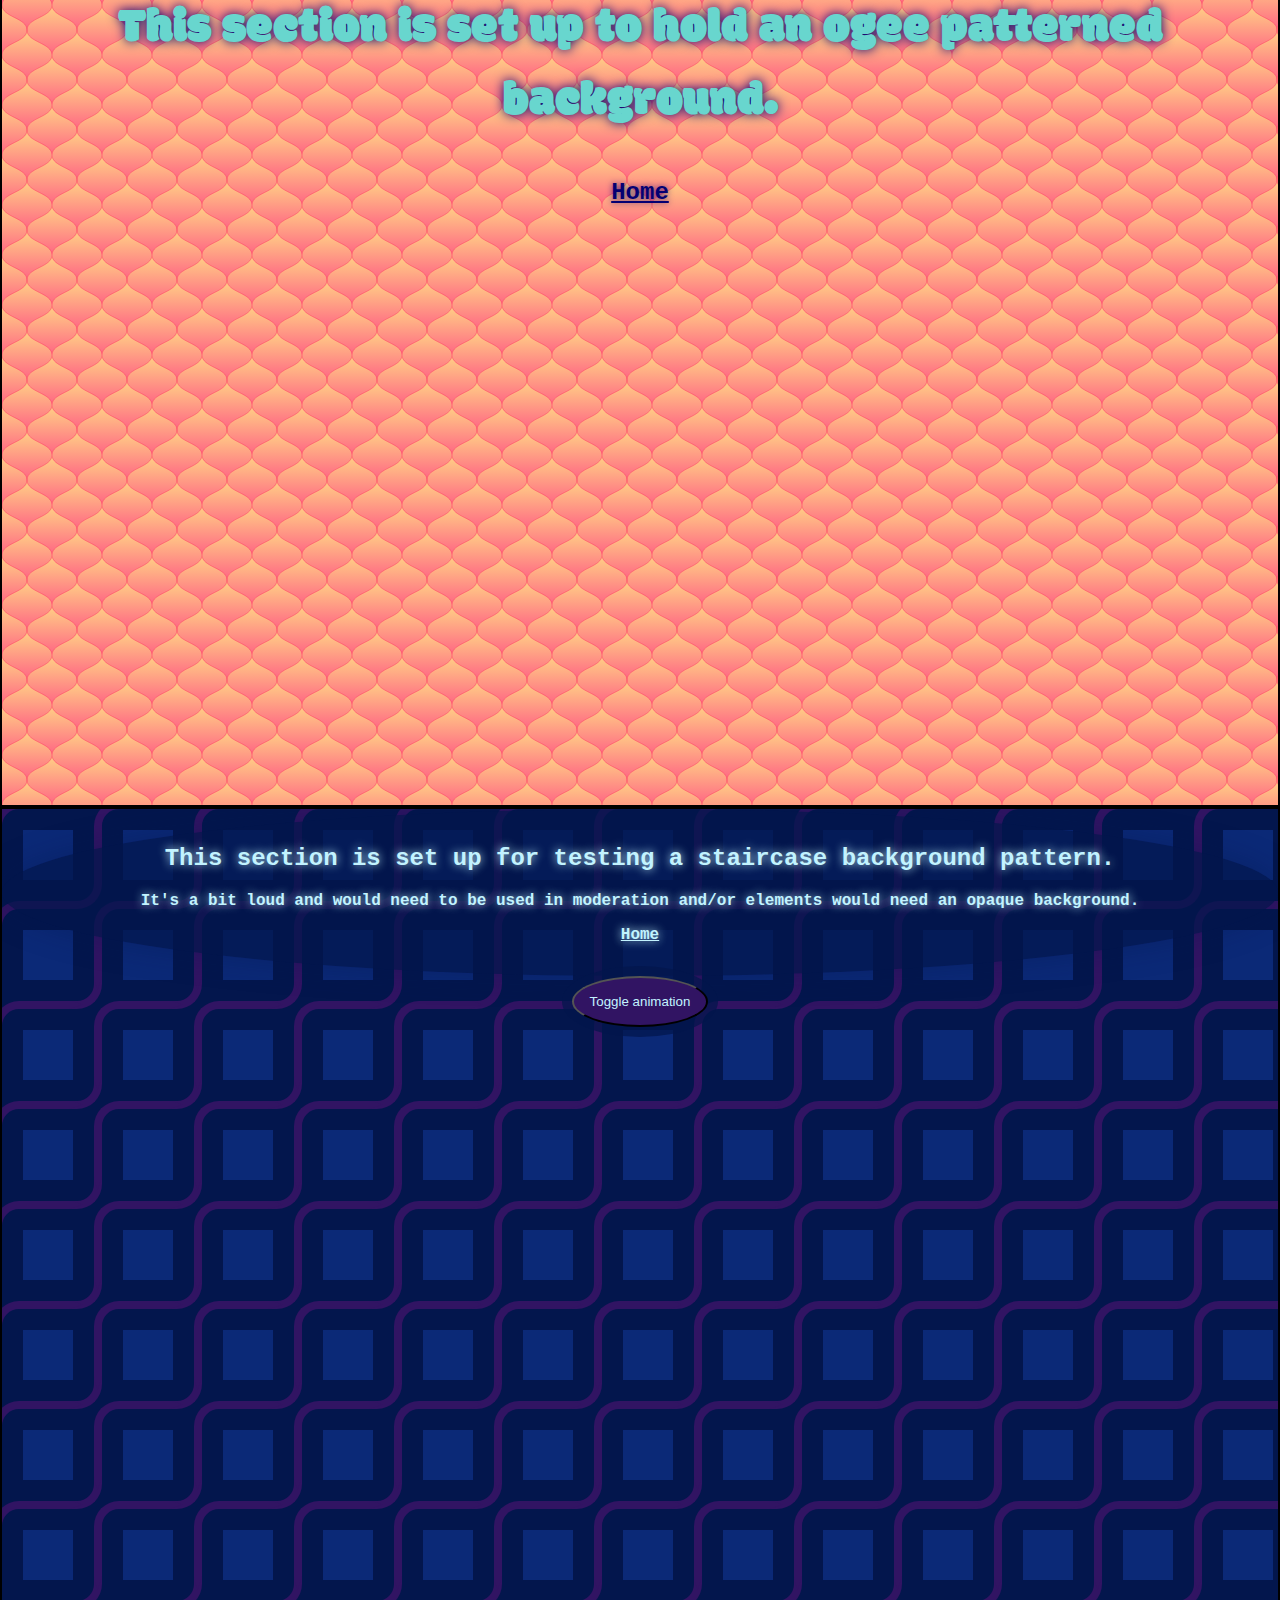
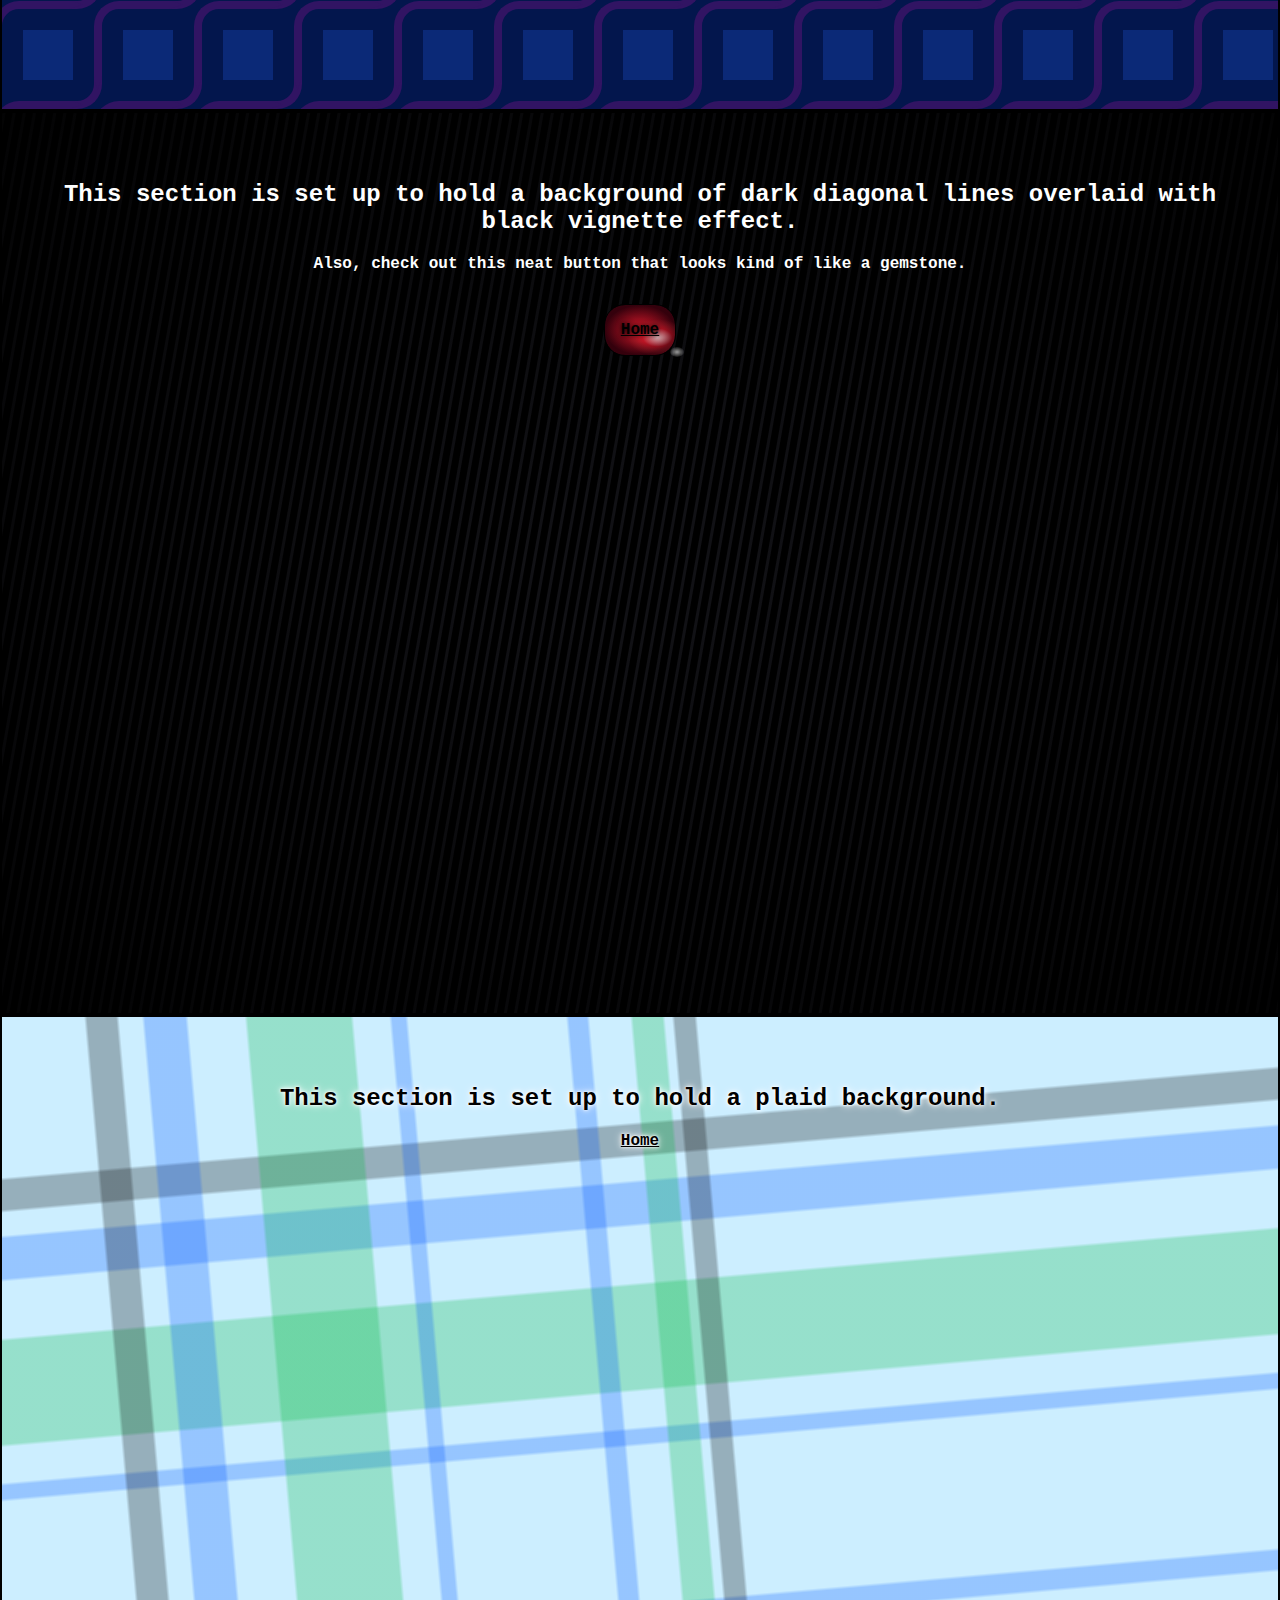
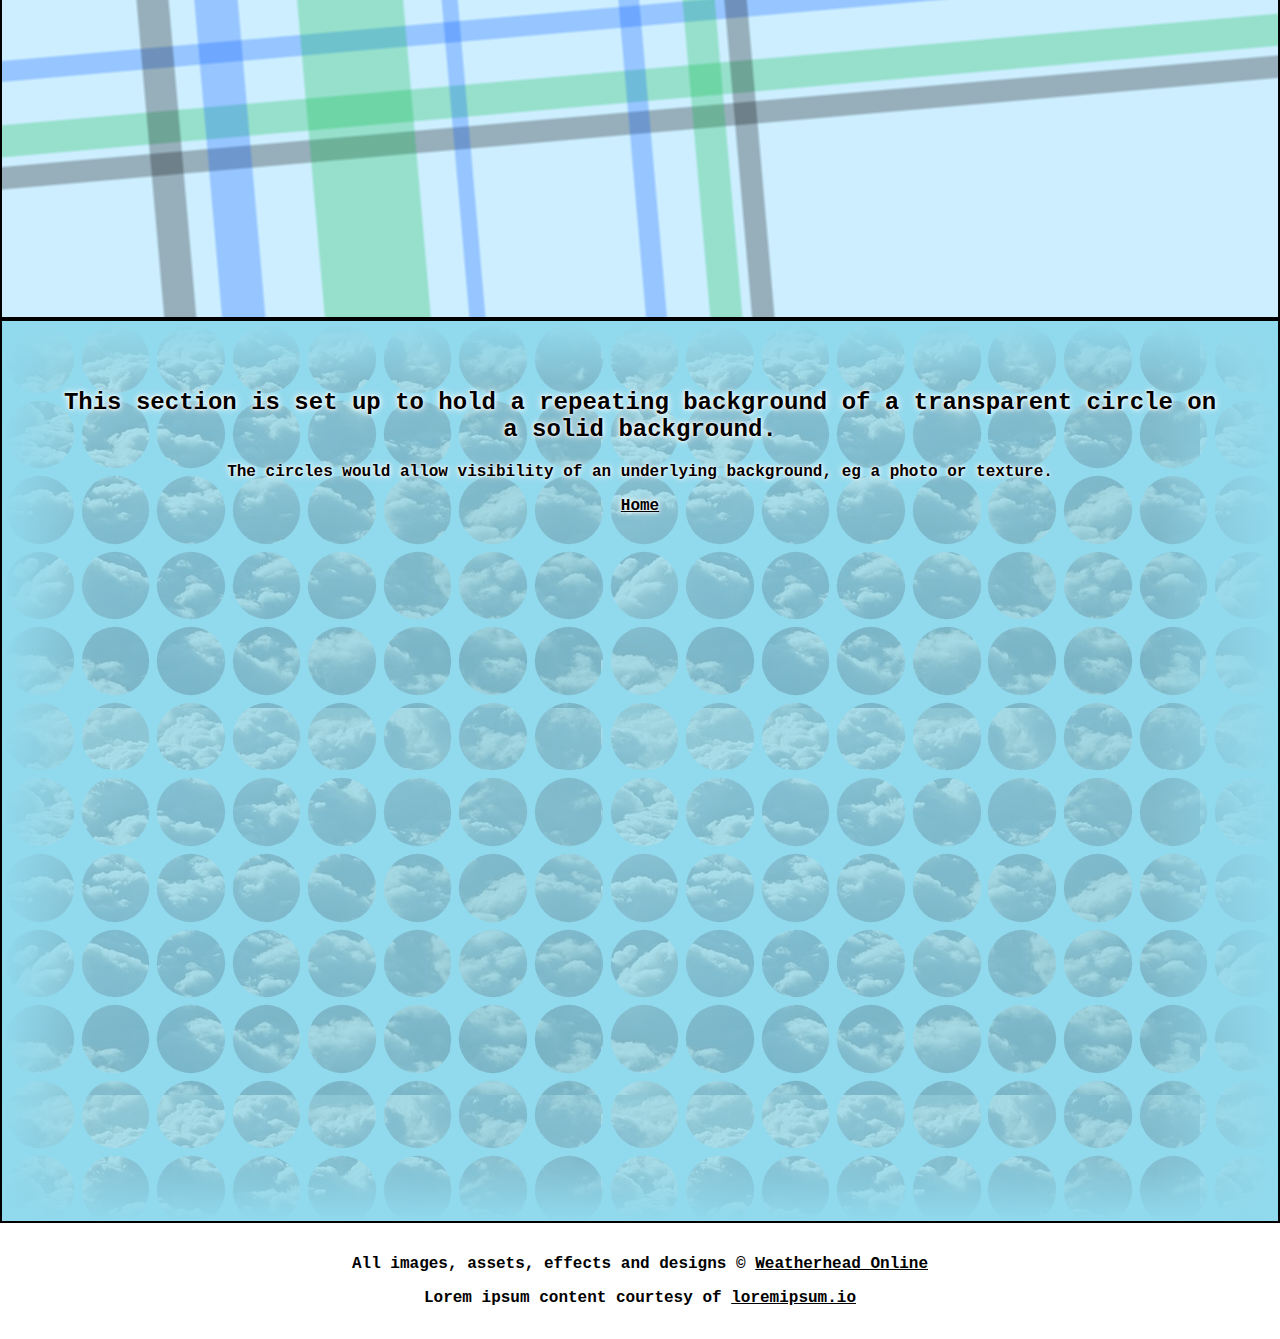
==== commit 8536efdf: "Adding new sections: picture frames, and two organic geometric backgrounds" ====
--- a/index.html
+++ b/index.html
@@ -7,15 +7,18 @@
     <link rel="preconnect" href="https://fonts.googleapis.com">
     <link rel="preconnect" href="https://fonts.gstatic.com" crossorigin>
     <link href="https://fonts.googleapis.com/css2?family=Modak&display=swap" rel="stylesheet">
-    <link href="https://fonts.googleapis.com/css2?family=Great+Vibes&display=swap" rel="stylesheet"></head>
+    <link href="https://fonts.googleapis.com/css2?family=Great+Vibes&display=swap" rel="stylesheet">
+    <link href="https://fonts.googleapis.com/css2?family=Limelight&display=swap" rel="stylesheet">
+</head>
 <body>
 
     <section id="Home">
-        <hgroup></hgroup>
+        <hgroup>
             <h1>Hello. This is a place for testing CSS designs.</h1>
             <nav>
-                <p><a href="#OrgGeo1">OrgGeo1</a></p>
-                <p><a href="#OrgGeo2">OrgGeo2</a></p>
+                <p><a href="#DoorPanels">Picture frames</a></p>
+                <p><a href="#OrgGeo1">Ornate background pattern 1</a></p>
+                <p><a href="#OrgGeo2">Ornate background pattern 2</a></p>
                 <p><a href="#Peacock">Iridescence</a></p>
                 <p><a href="#Ogee">Ogee pattern</a></p>
                 <p><a href="#Stairs">Staircase pattern</a></p>
@@ -26,8 +29,20 @@
         </hgroup>
     </section>
 
+    <section id="DoorPanels">
+        <div>
+            <div><h2>Picture frames</h2></div>
+            <div><p><a href="#Home">Home</a></p></div>
+            <div><p>Here is some content. Bite-sized pieces of information can be presented in descrete packages in these frames.</p></div>
+            <div><p class="lorem">Lorem ipsum dolor sit amet, consectetur adipiscing elit, sed do eiusmod tempor incididunt ut labore et dolore magna aliqua.</p></div>
+            <div><p class="lorem">Ut enim ad minim veniam, quis nostrud exercitation ullamco laboris nisi ut aliquip ex ea commodo consequat. </p></div>
+            <div><p class="lorem">Duis aute irure dolor in reprehenderit in voluptate velit esse cillum dolore eu fugiat nulla pariatur.</p></div>
+        </div>
+    </section>
+    
     <section id="OrgGeo1">
         <hgroup>
+            <p>Here's how a heading looks on this background:</p>
             <h2>Welcome</h2>
             <p><a href="#Home">Home</a></p>
         </hgroup>
@@ -36,6 +51,7 @@
 
     <section id="OrgGeo2">
         <hgroup>
+            <p>Here's how a heading looks on this background:</p>
             <h2>Settings</h2>
             <p><a href="#Home">Home</a></p>
         </hgroup>
@@ -53,7 +69,7 @@
         </svg>
         <hgroup>
             <h2>This section is set up for testing iridescence.</h2>
-            <p>Hint: move your mouse.</p>
+            <p>Hint: move your mouse or tilt your device.</p>
             <p><a href="#Home">Home</a></p>
         </hgroup>
         <div id="holoOuter">
@@ -69,7 +85,7 @@
 
     <section id="Ogee">
         <hgroup>
-            <h2>This is set up to hold an ogee patterned background.</h2>
+            <h2>This section is set up to hold an ogee patterned background.</h2>
             <p><a href="#Home">Home</a></p>
         </hgroup>
         <div id="ogeeOuter">
@@ -82,34 +98,41 @@
             <h2>This section is set up for testing a staircase background pattern.</h2>
             <p>It's a bit loud and would need to be used in moderation and/or elements would need an opaque background.</p>
             <p><a href="#Home">Home</a></p>
-            <button id="stairsToggle">Toggle animation</button>
         </hgroup>
+        <button id="stairsToggle">Toggle animation</button>
         <div id="stairsContainer"></div>
         <script src="js/stairs.js"></script>
     </section>
 
     <section id="Pinstripe">
         <hgroup>
-            <h2>This is set up to hold a background of dark diagonal lines overlaid with black vignette effect.</h2>
+            <h2>This section is set up to hold a background of dark diagonal lines overlaid with black vignette effect.</h2>
+            <p>Also, check out this neat button that looks kind of like a gemstone.</p>
             <p><a href="#Home">Home</a></p>
         </hgroup>
     </section>
 
     <section id="Plaid">
         <hgroup>
-            <h2>This is set up to hold a plaid background.</h2>
+            <h2>This section is set up to hold a plaid background.</h2>
             <p><a href="#Home">Home</a></p>
         </hgroup>
     </section>
 
     <section id="TransparentCircles">
         <hgroup>
-            <h2>This is set up to hold a repeating background of a transparent circle on a solid background.</h2>
+            <h2>This section is set up to hold a repeating background of a transparent circle on a solid background.</h2>
+            <p>The circles would allow visibility of an underlying background, eg a photo or texture.</p>
             <p><a href="#Home">Home</a></p>
-            <p>The circles would allow visibility of an underlying background, eg a photo or texture.</p>
         </hgroup>
         <div id="clouds"></div>
     </section>
 
+    <footer>
+        <!-- <p>All images, assets, effects and designs &copy; <a href="../" target="_blank">Weatherhead Online</a></p> -->
+        <p>All images, assets, effects and designs &copy;&nbsp;<a href="../../Portfolio_v2/index.html" target="_blank">Weatherhead Online</a></p>
+        <p>Lorem ipsum content courtesy of <a href="https://loremipsum.io/" target="_blank">loremipsum.io</a></p>
+    </footer>
+
 </body>
 </html>--- a/styles.css
+++ b/styles.css
@@ -17,17 +17,27 @@
 
 a {font-weight: bold; color: black;}
 
+p {font-weight: bold;}
+
+@media (any-hover: none) and (orientation: landscape) {
+    hgroup {
+        padding: 1rem 3rem;
+    }
+}
+
+footer {
+    height: max-content;
+    padding: 1rem;
+}
 
 /* ********************************************** */
 /* *******   Landing section: #Home    ********** */
 /* ********************************************** */
 
 #Home {
-    --darkest: #88333388;
-    --darker: #FF8888;
-    --lighter: #FF888888;
-    --font: #270707;
-    color: var(--font);
+    --darkest: #6a338888;
+    --darker: #b782ff;
+    --lighter: #f983fd88;
     background-image: 
         linear-gradient(
             var(--darkest),
@@ -44,70 +54,84 @@
         ),
         linear-gradient(
             to left top,
-            var(--darker) 24.5%,
+            var(--darker) 24.4%,
             var(--lighter) 24.5%,
             var(--lighter) 25%,
 
-            var(--darker) 25%,
+            var(--darker) 25.1%,
             var(--darker) 42%,
 
-            var(--lighter) 42%,
+            var(--lighter) 42.1%,
             var(--darker) 42.5%,
             var(--lighter) 43%,
 
-            var(--darker) 43%,
+            var(--darker) 43.1%,
             var(--darker) 44%,
 
-            var(--lighter) 44%,
+            var(--lighter) 44.1%,
             var(--darker) 45.5%,
             var(--lighter) 47%,
 
-            var(--darker) 47%,
+            var(--darker) 47.1%,
             var(--darker) 50%, 
             
-            var(--lighter) 50%, 
+            var(--lighter) 50.1%, 
             var(--lighter) 53%,
 
-            var(--darker) 53%,
+            var(--darker) 53.1%,
             var(--lighter) 54.5%,
             var(--darker) 56%,
 
-            var(--lighter) 56%,
+            var(--lighter) 56.1%,
             var(--lighter) 57%,
 
-            var(--darker) 57%,
+            var(--darker) 57.1%,
             var(--lighter) 57.5%,
             var(--darker) 58%,
 
-            var(--lighter) 58%,
+            var(--lighter) 58.1%,
             var(--lighter) 75%,
 
-            var(--darker) 75%,
+            var(--darker) 75.1%,
             var(--darker) 75.5%,
-            var(--lighter) 75.5%
+            var(--lighter) 75.6%
         )
     ;
 }
 
 h1 {
     text-shadow: 0px 0px 5px var(--darker);
-    font-size: 3rem;
+    font-size: 2rem;
     font-family: Cambria, Cochin, Georgia, Times, 'Times New Roman', serif;
     font-style: italic;
-    margin: 5rem auto;
-    padding: 0 15vw;
-
+    margin: 3rem auto 3rem auto;
+}
+
+h1, #Home a {
+    color: #110539;
 }
 
 #Home a {
-    background-color: #FFFFFF55;
+    background-color: #FFFFFF44;
     padding: 0.2rem;
     border-radius: 5px;
-    box-shadow: 0 0 8px white;
-    text-shadow: 0 0 2px #00000088;
-}
-
-
+    box-shadow: 0 0 8px #FFFFFF;
+    text-shadow: 0 0 2px #11053988, 0 0 5px #FFFFFF;
+}
+
+@media (any-hover: none) and (orientation: landscape) {
+    h1 {
+        margin: 5rem auto 3rem auto;
+    }
+}
+
+@media (hover) {
+    h1 {
+        font-size: 3rem;
+        margin: 5rem auto;
+        padding: 0 3rem;
+    }
+}
 
 
 /* ********************************** */
@@ -115,26 +139,45 @@
 /* ********************************** */
 
 #OrgGeo1 {
+    background-color: #c9e976;
+    position: relative;
+}
+
+#OrgGeo1bkgd {
+    height: 100vh;
+    width: 100%;
+    position: absolute;
+    top: 0;
+    left: 0;
     background-color: #b6e145;
-}
-
-#OrgGeo1bkgd {
-    background-color: #c9e976;
-    mask-image: url(img/OrgGeo1_bkgd.svg);
-    mask-repeat: repeat;
-    mask-position: -35px -35px;
+    mask-image: url(img/OrgGeo1_bkgd.svg), url(img/OrgGeo1_bkgd.svg);
+    mask-repeat: repeat, repeat;
+    mask-size: 4rem, 4rem;
+    mask-position: 0 0, -2rem -2rem;
+}
+
+#OrgGeo1 hgroup {
+    position: relative;
+    z-index: 1;
 }
 
 #OrgGeo1 > hgroup > h2 {
     color: #bf23dc;
-    text-shadow: 4px 4px 0 #5a23dc;
+    text-shadow: 3px 3px 0 #5a23dc;
     font-family: "Great Vibes", serif;
-    font-size: 7rem;
+    font-size: 5rem;
     transform: rotate(-8deg);
 }
 
-#OrgGeo1 a {
+#OrgGeo1 p, #OrgGeo1 a {
     color: #450dc7;
+}
+
+@media (hover) {
+    #OrgGeo1 > hgroup > h2 {
+        font-size: 7rem;
+        text-shadow: 4px 4px 0 #5a23dc;
+    }
 }
 
 
@@ -143,30 +186,45 @@
 /* ********************************** */
 
 #OrgGeo2 {
+    background-color: #120073;
+    position: relative;
+}
+
+#OrgGeo2bkgd {
+    height: 100vh;
+    width: 100%;
+    position: absolute;
+    top: 0;
+    left: 0;
     background-color: #1e008a;
-}
-
-#OrgGeo2bkgd {
-    background-color: #120073;
-    mask-image: url(img/OrgGeo2_bkgd.svg);
-    mask-repeat: repeat;
-    mask-position: -35px -35px;
+    mask-image: url(img/OrgGeo2_bkgd.svg), url(img/OrgGeo2_bkgd.svg);
+    mask-repeat: repeat, repeat;
+    mask-size: 3rem, 3rem;
+    mask-position: 0 0, -1.5rem -1.5rem;
+}
+
+#OrgGeo2 hgroup {
+    position: relative;
+    z-index: 1;
 }
 
 #OrgGeo2 > hgroup > h2 {
-    color: #FFFFFF;
-    text-shadow: 3px 3px 0 #FFFF00;
+    color: #cfff44;
+    text-shadow: 3px 3px 0 #ffb900;
     font-family: "Times New Roman";
     font-style: italic;
     font-weight: bold;
-    font-size: 8rem;
+    font-size: 4rem;
     transform: rotate(-8deg);
 }
 
-#OrgGeo2 a {
+#OrgGeo2 p, #OrgGeo2 a {
     color: #FFFF00;
 }
 
+@media (hover) {
+    #OrgGeo2 > hgroup > h2 {font-size: 8rem;}
+}
 
 
 /* ********************************** */
@@ -174,53 +232,189 @@
 /* ********************************** */
 
 #Plaid {
-    --plaid-1: #00FF8855;
-    --plaid-2: #0055FF55;
-    --plaid-3: #00000055;
-    --plaid-1-fade: #00FF882A;
-    --plaid-2-fade: #0055FF2A;
-    --plaid-3-fade: #0000002A;
-    text-shadow: 0px 0px 10px black, 0 0 3px white;
+    --plaid-1: #00b93e44;
+    --plaid-2: #0055FF44;
+    --plaid-3: #00000044;
+    text-shadow: 0px 0px 2px #FFFFFF, 0px 0px 4px #FFFFFF, 0 0 8px #FFFFFF;
+    background-color: #CCEEFF;
     background-image: 
         linear-gradient(
             85deg,
-            transparent 15rem,
-            var(--plaid-3) 15.2rem,
-            var(--plaid-3) 18rem,
-            transparent 18.2rem,
-            transparent 20rem,
-            var(--plaid-2) 20.2rem,
-            var(--plaid-2) 25rem,
-            transparent 25.2rem,
-            transparent 30rem,
-            var(--plaid-1) 30.2rem,
-            var(--plaid-1) 40rem,
-            transparent 40.2rem,
-            transparent 44rem,
-            var(--plaid-2) 44.2rem,
-            var(--plaid-2) 45rem,
-            transparent 45.2rem
+            transparent 30vw,
+            var(--plaid-3) 30.2vw,
+            var(--plaid-3) 36vw,
+            transparent 36.2vw,
+            transparent 40vw,
+            var(--plaid-2) 40.2vw,
+            var(--plaid-2) 50vw,
+            transparent 50.2vw,
+            transparent 60vw,
+            var(--plaid-1) 60.2vw,
+            var(--plaid-1) 80vw,
+            transparent 80.2vw,
+            transparent 88vw,
+            var(--plaid-2) 88.2vw,
+            var(--plaid-2) 90vw,
+            transparent 90.2vw
         ),
         linear-gradient(
             175deg,
-            transparent 15rem,
-            var(--plaid-3) 15.2rem,
-            var(--plaid-3) 18rem,
-            transparent 18.2rem,
-            transparent 20rem,
-            var(--plaid-2) 20.2rem,
-            var(--plaid-2) 25rem,
-            transparent 25.2rem,
-            transparent 30rem,
-            var(--plaid-1) 30.2rem,
-            var(--plaid-1) 40rem,
-            transparent 40.2rem,
-            transparent 44rem,
-            var(--plaid-2) 44.2rem,
-            var(--plaid-2) 45rem,
-            transparent 45.2rem
+            transparent 15vh,
+            var(--plaid-3) 15.2vh,
+            var(--plaid-3) 18vh,
+            transparent 18.2vh,
+            transparent 20vh,
+            var(--plaid-2) 20.2vh,
+            var(--plaid-2) 25vh,
+            transparent 25.2vh,
+            transparent 30vh,
+            var(--plaid-1) 30.2vh,
+            var(--plaid-1) 40vh,
+            transparent 40.2vh,
+            transparent 44vh,
+            var(--plaid-2) 44.2vh,
+            var(--plaid-2) 45vh,
+            transparent 45.2vh,
+            transparent 60vh,
+            var(--plaid-2) 60.2vh,
+            var(--plaid-2) 62vh,
+            transparent 62.2vh,
+            transparent 66vh,
+            var(--plaid-1) 66.2vh,
+            var(--plaid-1) 69vh,
+            transparent 69.2vh,
+            transparent 70vh,
+            var(--plaid-3) 70.2vh,
+            var(--plaid-3) 72vh,
+            transparent 72.2vh
         )
     ;
+}
+
+@media (any-hover: none) and (orientation: landscape) {
+    #Plaid {
+        background-image: 
+            linear-gradient(
+                175deg,
+                transparent 30vh,
+                var(--plaid-3) 30.2vh,
+                var(--plaid-3) 36vh,
+                transparent 36.2vh,
+                transparent 40vh,
+                var(--plaid-2) 40.2vh,
+                var(--plaid-2) 50vh,
+                transparent 50.2vh,
+                transparent 60vh,
+                var(--plaid-1) 60.2vh,
+                var(--plaid-1) 80vh,
+                transparent 80.2vh,
+                transparent 88vh,
+                var(--plaid-2) 88.2vh,
+                var(--plaid-2) 90vh,
+                transparent 90.2vh
+            ),
+            linear-gradient(
+                85deg,
+                transparent 15vw,
+                var(--plaid-3) 15.2vw,
+                var(--plaid-3) 18vw,
+                transparent 18.2vw,
+                transparent 20vw,
+                var(--plaid-2) 20.2vw,
+                var(--plaid-2) 25vw,
+                transparent 25.2vw,
+                transparent 30vw,
+                var(--plaid-1) 30.2vw,
+                var(--plaid-1) 40vw,
+                transparent 40.2vw,
+                transparent 44vw,
+                var(--plaid-2) 44.2vw,
+                var(--plaid-2) 45vw,
+                transparent 45.2vw,
+                transparent 60vw,
+                var(--plaid-2) 60.2vw,
+                var(--plaid-2) 62vw,
+                transparent 62.2vw,
+                transparent 66vw,
+                var(--plaid-1) 66.2vw,
+                var(--plaid-1) 69vw,
+                transparent 69.2vw,
+                transparent 70vw,
+                var(--plaid-3) 70.2vw,
+                var(--plaid-3) 72vw,
+                transparent 72.2vw
+            )
+        ;
+    }   
+}
+
+@media (hover) {
+    #Plaid {
+        background-image: 
+            linear-gradient(
+                85deg,
+                transparent 10rem,
+                var(--plaid-3) 10.2rem,
+                var(--plaid-3) 12rem,
+                transparent 12.2rem,
+                transparent 13.6rem,
+                var(--plaid-2) 13.8rem,
+                var(--plaid-2) 16.3rem,
+                transparent 16.5rem,
+                transparent 20rem,
+                var(--plaid-1) 20.2rem,
+                var(--plaid-1) 26.6rem,
+                transparent 26.8rem,
+                transparent 29rem,
+                var(--plaid-2) 29.2rem,
+                var(--plaid-2) 30rem,
+                transparent 30.2rem,
+                transparent 40rem,
+                var(--plaid-2) 40.2rem,
+                var(--plaid-2) 41.3rem,
+                transparent 41.5rem,
+                transparent 44rem,
+                var(--plaid-1) 44.2rem,
+                var(--plaid-1) 46rem,
+                transparent 46.2rem,
+                transparent 46.6rem,
+                var(--plaid-3) 46.8rem,
+                var(--plaid-3) 48rem,
+                transparent 48.2rem
+            ),
+            linear-gradient(
+                175deg,
+                transparent 10rem,
+                var(--plaid-3) 10.2rem,
+                var(--plaid-3) 12rem,
+                transparent 12.2rem,
+                transparent 13.6rem,
+                var(--plaid-2) 13.8rem,
+                var(--plaid-2) 16.3rem,
+                transparent 16.5rem,
+                transparent 20rem,
+                var(--plaid-1) 20.2rem,
+                var(--plaid-1) 26.6rem,
+                transparent 26.8rem,
+                transparent 29rem,
+                var(--plaid-2) 29.2rem,
+                var(--plaid-2) 30rem,
+                transparent 30.2rem,
+                transparent 40rem,
+                var(--plaid-2) 40.2rem,
+                var(--plaid-2) 41.3rem,
+                transparent 41.5rem,
+                transparent 44rem,
+                var(--plaid-1) 44.2rem,
+                var(--plaid-1) 46rem,
+                transparent 46.2rem,
+                transparent 46.6rem,
+                var(--plaid-3) 46.8rem,
+                var(--plaid-3) 48rem,
+                transparent 48.2rem
+            )
+        ;
+    }
 }
 
 
@@ -229,6 +423,7 @@
 /* ************************************************ */
 
 #TransparentCircles {
+    text-shadow: 0 0 2px #FFFFFF, 0 0 4px #FFFFFF, 0 0 8px #FFFFFF;
     position: relative;
     background-image: 
         url(img/circleMask.svg),
@@ -249,6 +444,11 @@
     background-repeat: repeat;
 }
 
+#TransparentCircles hgroup {
+    background-color: 91d9ed88;
+    border-radius: 50%;
+}
+
 #clouds {
     position: absolute;
     height: 100vh;
@@ -258,7 +458,6 @@
     z-index: -1;
     background-image: url(img/clouds.jpg);
     background-repeat: repeat;
-    /* background-size: cover; */
 }
 
 
@@ -276,8 +475,8 @@
         repeating-linear-gradient(
             100deg,
             black 10px,
-            #111111 11px,
-            #111111 13px,
+            #111115 11px,
+            #111115 13px,
             black 14px,
             black 20px   
         )
@@ -339,8 +538,8 @@
 
 #holoOuter {
     position: relative;
-    width: 50vw;
-    height: 50vh;
+    width: 65vw;
+    aspect-ratio: 3 / 2;
     margin: 0 auto;
     opacity: 0.4;
 }
@@ -349,9 +548,20 @@
     position: absolute;
     width: 100%;
     height: 0%;
-    padding-bottom: 50vh;
+    padding-bottom: 65vw;
     clip-path: url(#iridOgee);
     background-color: #222222;
+}
+
+@media (orientation: landscape) {
+    #holoOuter {
+        width: unset;
+        height: 65vh;
+        /* aspect-ratio: 2 / 2; */
+    }
+    #holoInner {
+        padding-bottom: 65vh;
+    }
 }
 
 .irid {
@@ -368,7 +578,6 @@
         #00FF00 20%,
         transparent 70%);
     left: 2%;
-
 }
 
 #cyan {
@@ -397,12 +606,19 @@
 /* Stairs background section */
 /* ************************* */
 
+@media (any-hover: none) and (orientation: landscape) {
+    #Stairs {
+        min-height: 150vh;
+    }
+}
+
 #Stairs hgroup {
     position: relative;   /* needed for z-index stacking */
     z-index: 1;
     background-color: #03164dBB;
     border-radius: 60%;
-    box-shadow: 0 0 30px #03164d5D;
+    box-shadow: 0 0 30px #03164d5D; 
+    padding: 1rem 3rem;
 }
 
 #Stairs hgroup, #Stairs a {
@@ -415,6 +631,9 @@
     color: #c2f3ff;
     padding: 1rem;
     border-radius: 50%;
+    position: relative;
+    z-index: 1;
+    box-shadow: 0 0 0 10px #03164dBB;
 }
 
 #Stairs {
@@ -603,9 +822,15 @@
 #Ogee h2 {
     font-family: "Modak", serif;
     font-weight: 400;
-    font-size: 3rem;
+    font-size: 2rem;
     color: #68d6ce;
     text-shadow: 0 0 12px #040072;
+}
+
+@media (hover) {
+    #Ogee h2 {
+        font-size: 3rem;
+    }
 }
 
 #Ogee a {
@@ -644,4 +869,168 @@
 }
 
 
-
+/* *************************************** */
+/* *******  Door panels  section  ******** */
+/* *************************************** */
+
+#DoorPanels {    
+    font-family: Georgia, 'Times New Roman', Times, serif;
+    background: radial-gradient(
+        circle at 35% 0,
+        #FFFFFF,
+        #be0006 70vw
+    );
+    position: relative;
+    overflow-x: hidden;
+}
+
+@media (orientation: landscape) {
+    #DoorPanels {
+        background: radial-gradient(
+           circle at 35% 0,
+            #FFFFFF,
+            #be0006 70vh
+        );
+    }    
+}
+
+#DoorPanels, #DoorPanels a {
+    color: #0c096a;
+}
+
+#DoorPanels p.lorem {
+    color: #0c096aAA;
+}
+
+#DoorPanels h2 {
+    font-family: "Limelight", serif;
+    font-size: 2.8rem;
+    margin: 1.5rem auto;
+}
+
+#DoorPanels p {
+    text-align: left;
+    line-height: 1.3rem;
+    padding: 0 1.3rem;
+}
+
+#DoorPanels p:has(a) {
+    line-height: 100px;
+    text-align: center;
+    font-size: 1.2rem;
+}
+
+#DoorPanels > div {
+    position: relative;
+    display: flex;
+    flex-wrap: wrap;
+    margin: 14vw 0 25vw;
+    gap: 12vw;
+    justify-content: center;
+}
+
+#DoorPanels > div > div {
+    height: 42vw;
+    width: 60vw;
+    background-color: #68ebff;
+    border: 10vw solid;
+    border-image: url(img/doorPanelBorder.png) 276 repeat;   /* units are pixels for rasta images (like this one), or coordinates for vector images. */
+    position: relative;
+    z-index: 1;
+    box-shadow: -5px 10px 20px #00000066, 5px 10px 20px #00000066;
+    outline: 1px solid #0c096a55;
+    outline-offset: -10vw;
+}
+
+
+@media (any-hover: none) and (orientation: landscape) {
+    #DoorPanels > div {
+        margin: 11vh 0 25vh;
+        gap: 5vw 7vw;
+    }    
+    #DoorPanels > div > div {
+        height: 39vh;
+        width: 31.5vw;
+        border: 4vw solid;
+        border-image: url(img/doorPanelBorder.png) 276 repeat;   /* units are pixels for rasta images (like this one), or coordinates for vector images. */
+        box-shadow: -5px 10px 20px #00000066, 5px 10px 20px #00000066;
+        outline-offset: -6vh;
+    }
+    #DoorPanels h2 {
+        margin: 1rem auto;
+    }
+}
+
+
+@media (hover) {
+    #DoorPanels > div {
+        margin: 4rem 2rem 6rem;
+        gap: 4rem;
+    }    
+    #DoorPanels > div > div {
+        height: 175px;
+        width: 300px;
+        border: 45px solid;
+        border-image: url(img/doorPanelBorder.png) 276 repeat;   /* units are pixels for rasta images (like this one), or coordinates for vector images. */
+        box-shadow: -5px 10px 20px #00000066, 5px 10px 20px #00000066;
+        outline-offset: -45px;
+    }
+    #DoorPanels p {
+        line-height: 1.8rem;
+    }
+}
+
+/* 
+margin-top: 4rem
+border: 45px
+box: 175px
+gap: 4rem
+calc 220px + 8rem
+
+*/
+
+
+
+/* Squiggles: */
+
+#DoorPanels::before, #DoorPanels::after {
+    content: "Lorem";
+    color: transparent;
+    text-decoration: wavy underline #280037;  
+    position: absolute;
+    font-size: 6rem;
+    z-index: 0;
+}
+
+#DoorPanels::before {   
+    top: 56vw;
+    left: -1.8rem;
+    transform: rotate(60deg);
+}
+
+#DoorPanels::after {    
+    top: 136vw;
+    right: -1.8rem;
+    transform: rotate(-60deg);
+}
+
+@media (any-hover: none) and (orientation: landscape) {
+    #DoorPanels::before {   
+        top: 50vh;
+    }
+    #DoorPanels::after {   
+        top: 120vh;
+    }        
+}
+
+@media (hover) {
+    #DoorPanels::before {  
+        top: calc(140px + 4rem);
+        left: calc(10vw - 100px);
+    }
+    #DoorPanels::after {  
+        top: calc(400px + 8rem); 
+        right: calc(10vw - 100px);
+    }
+}
+
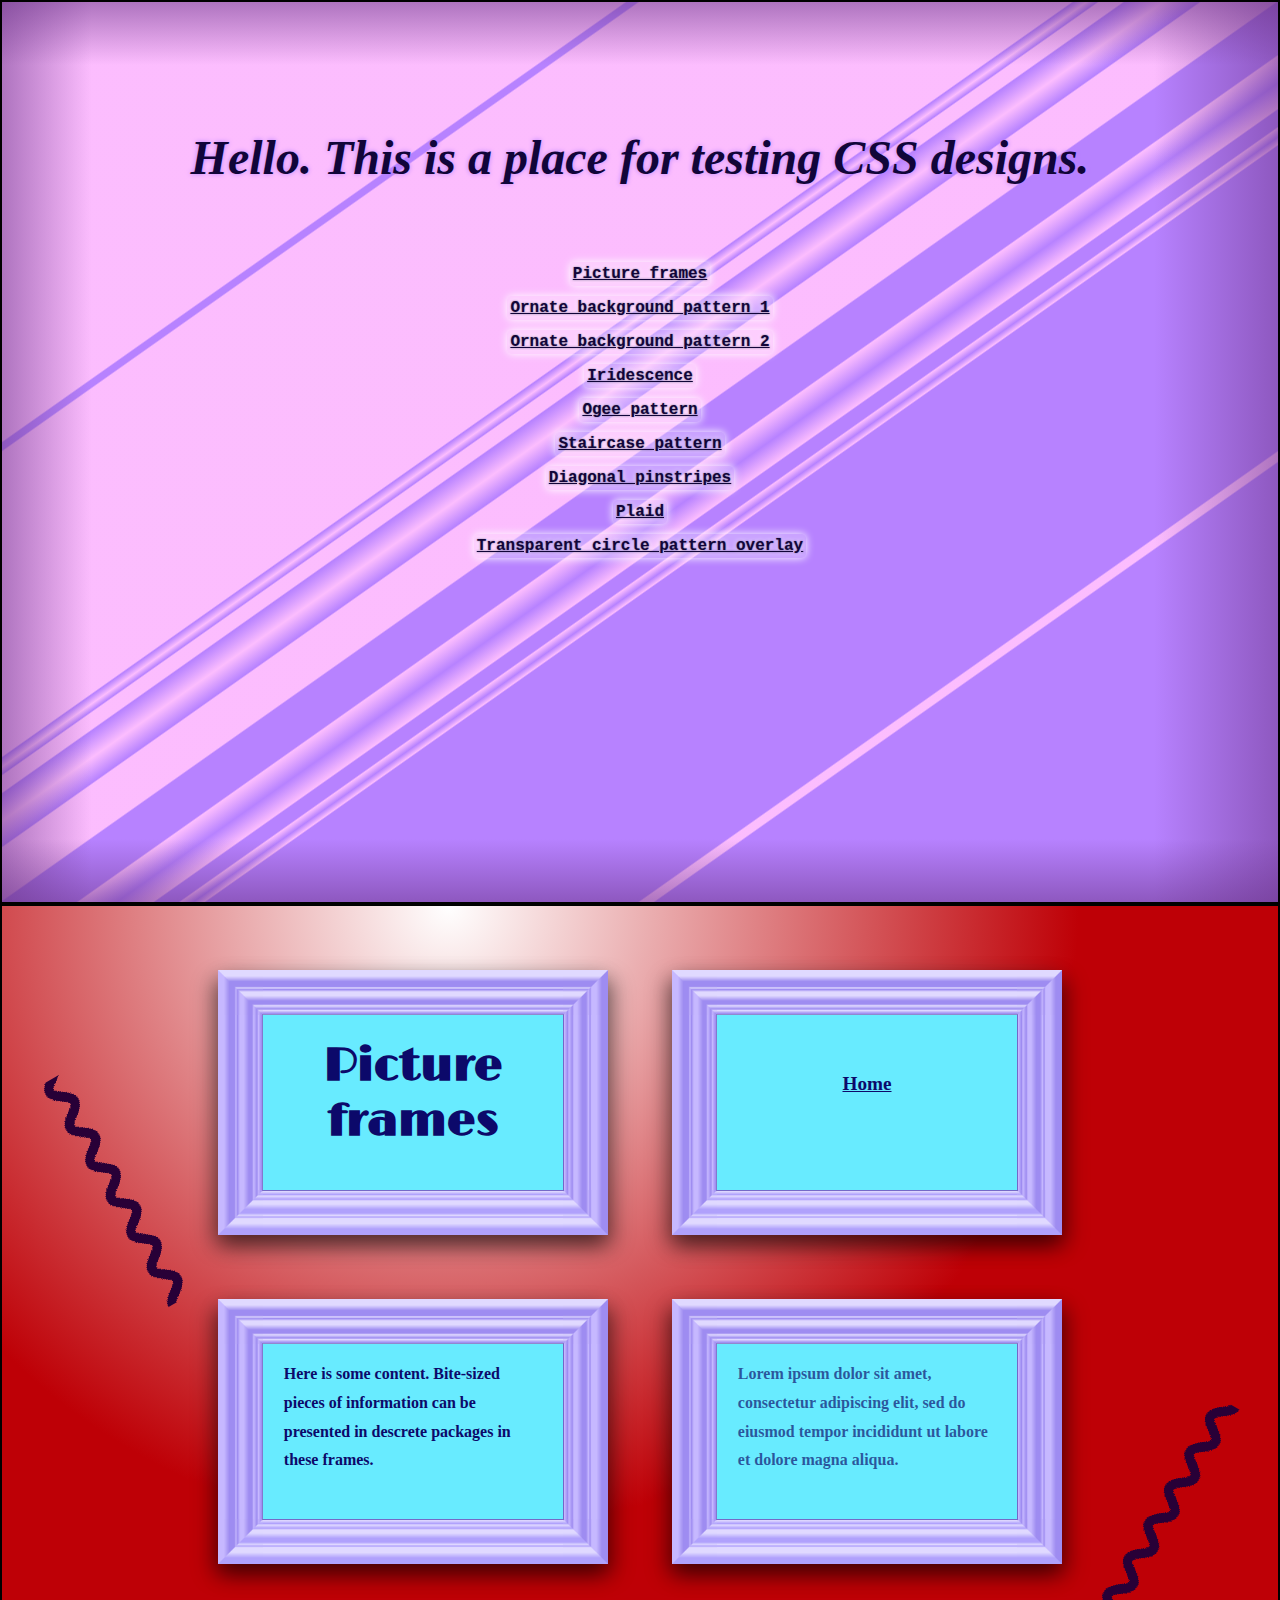
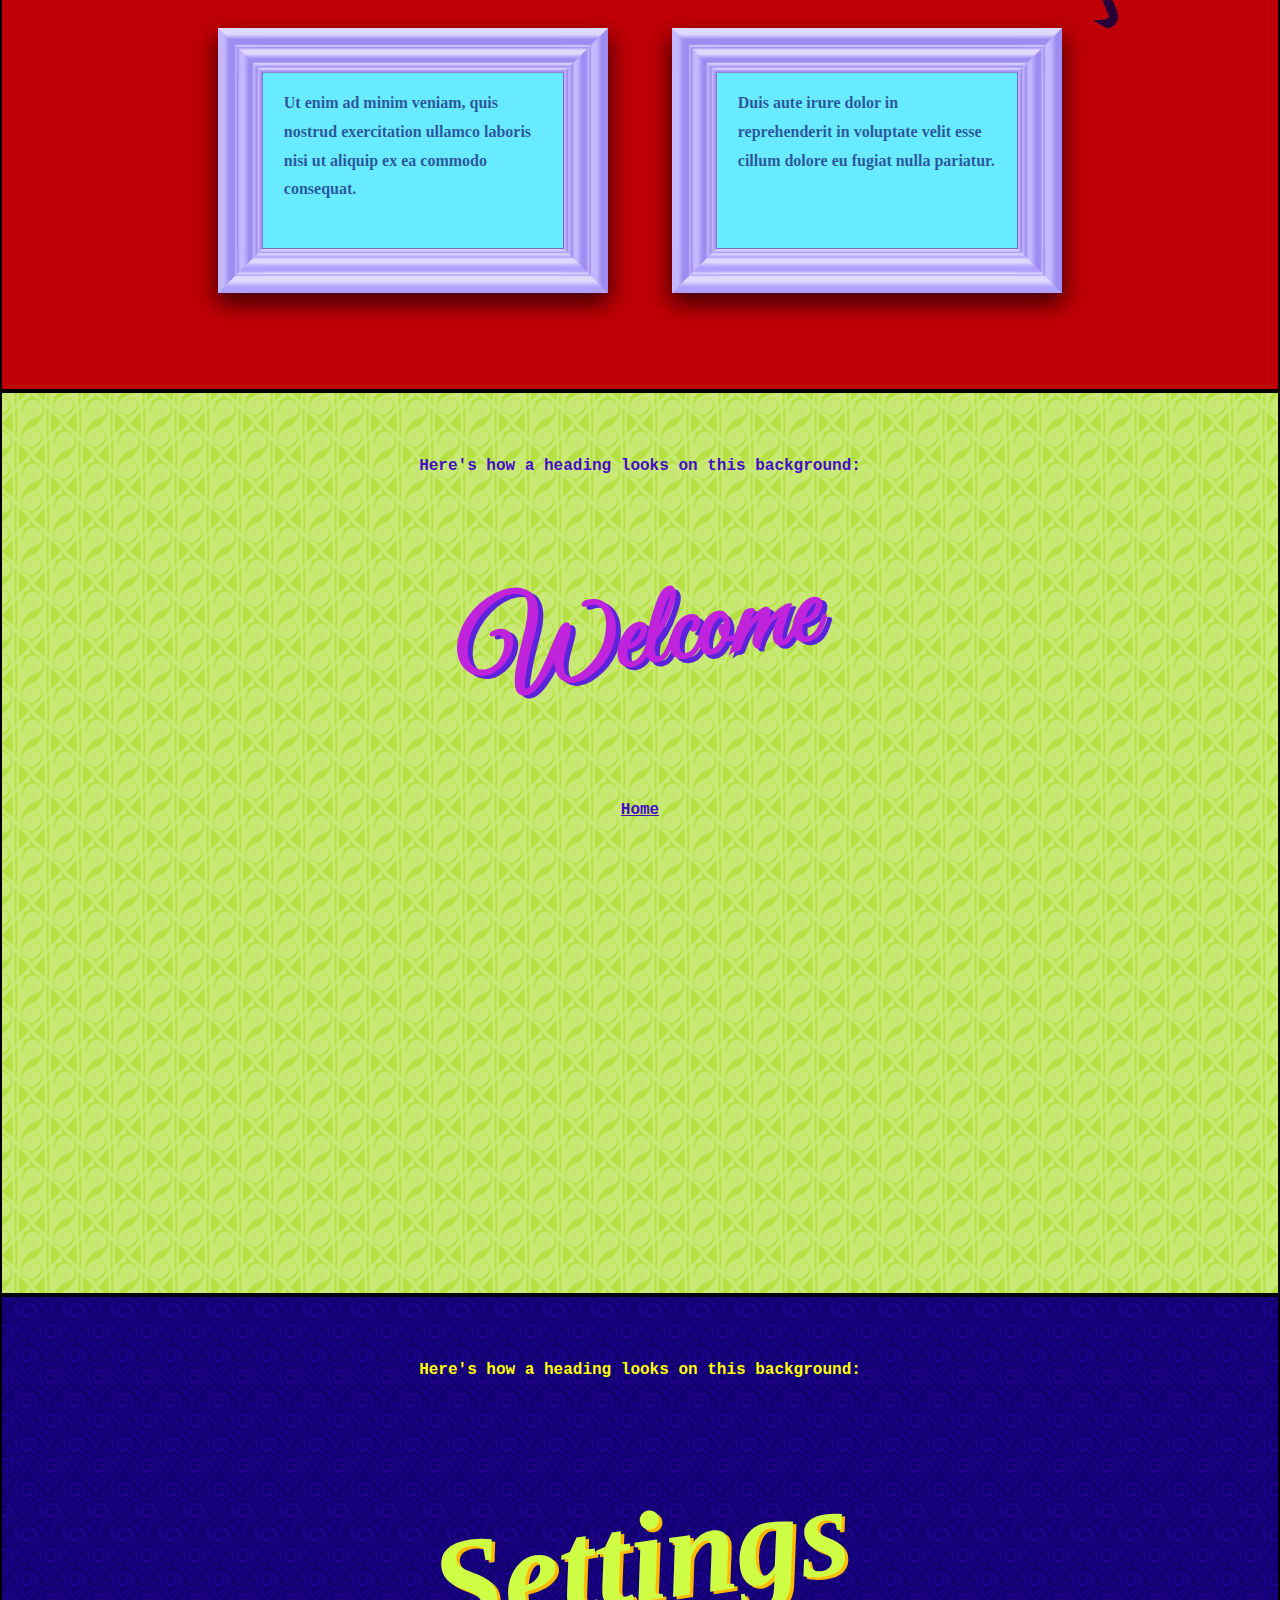
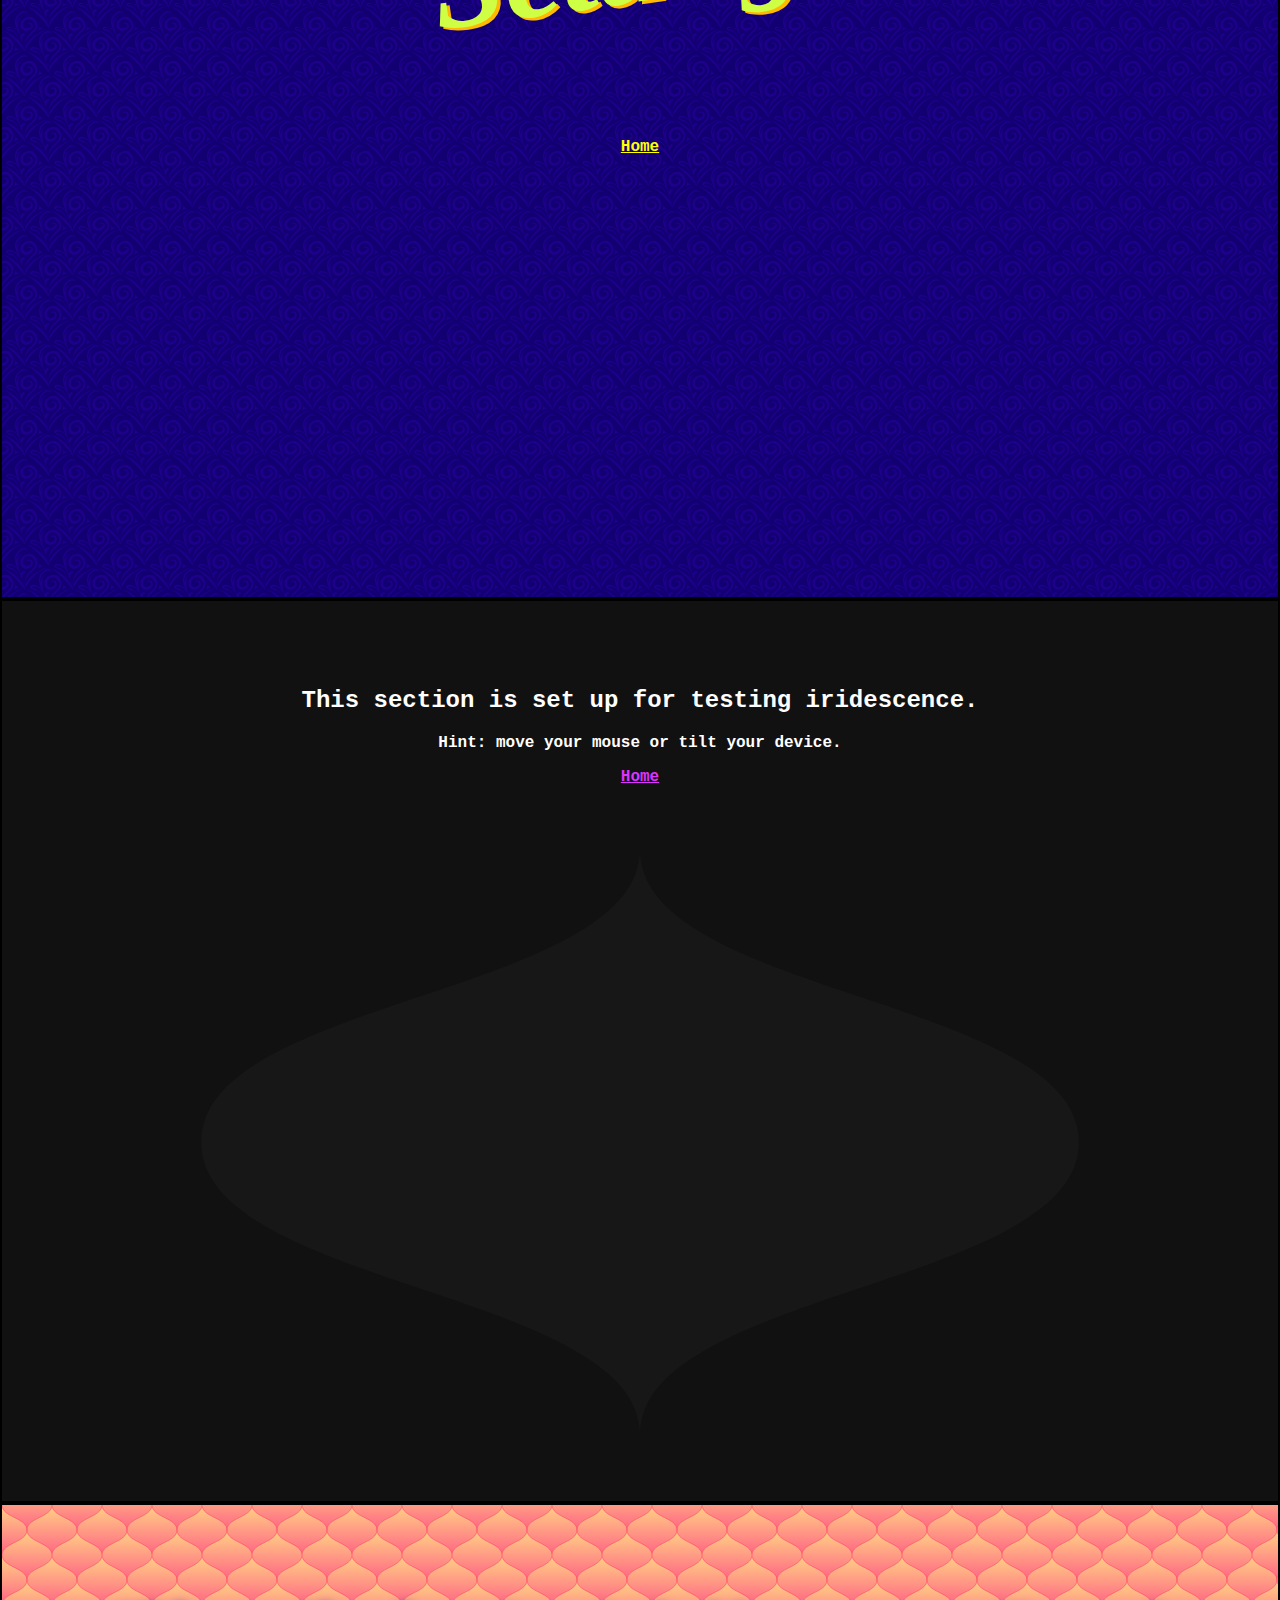
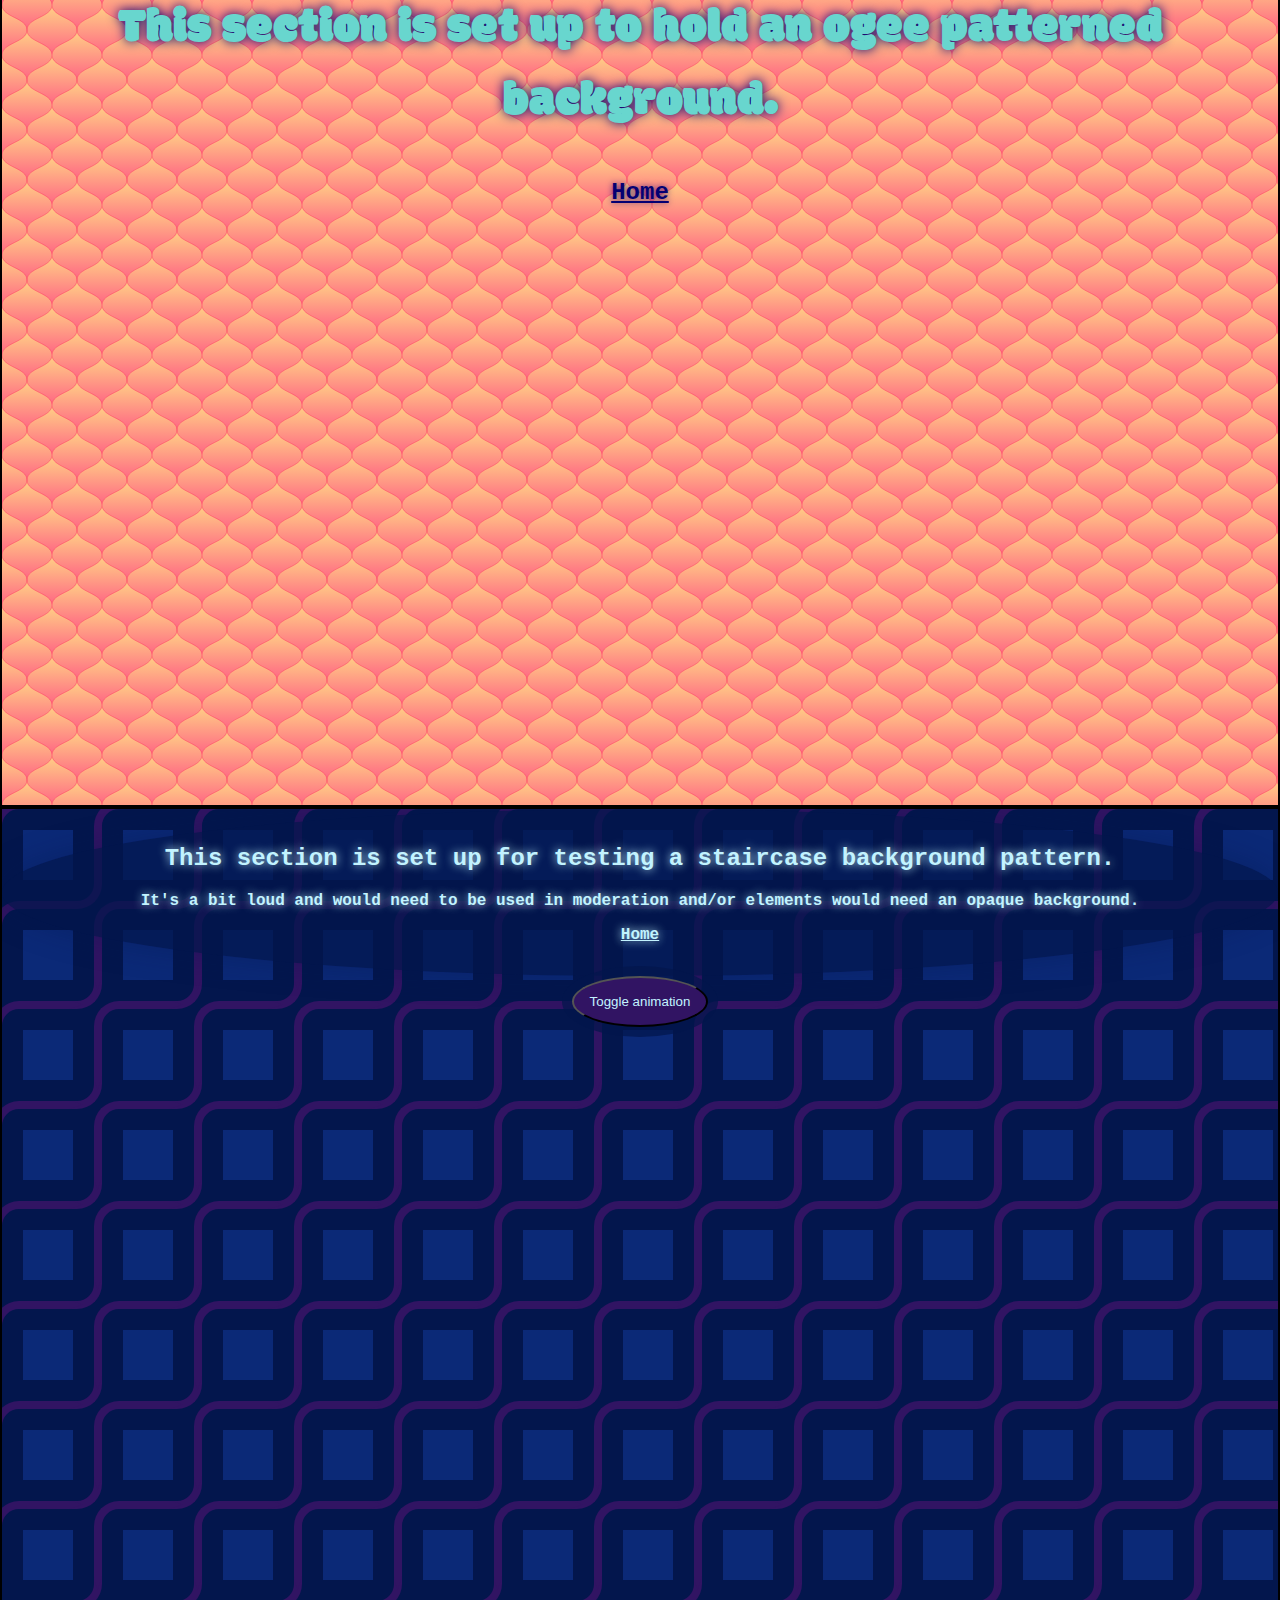
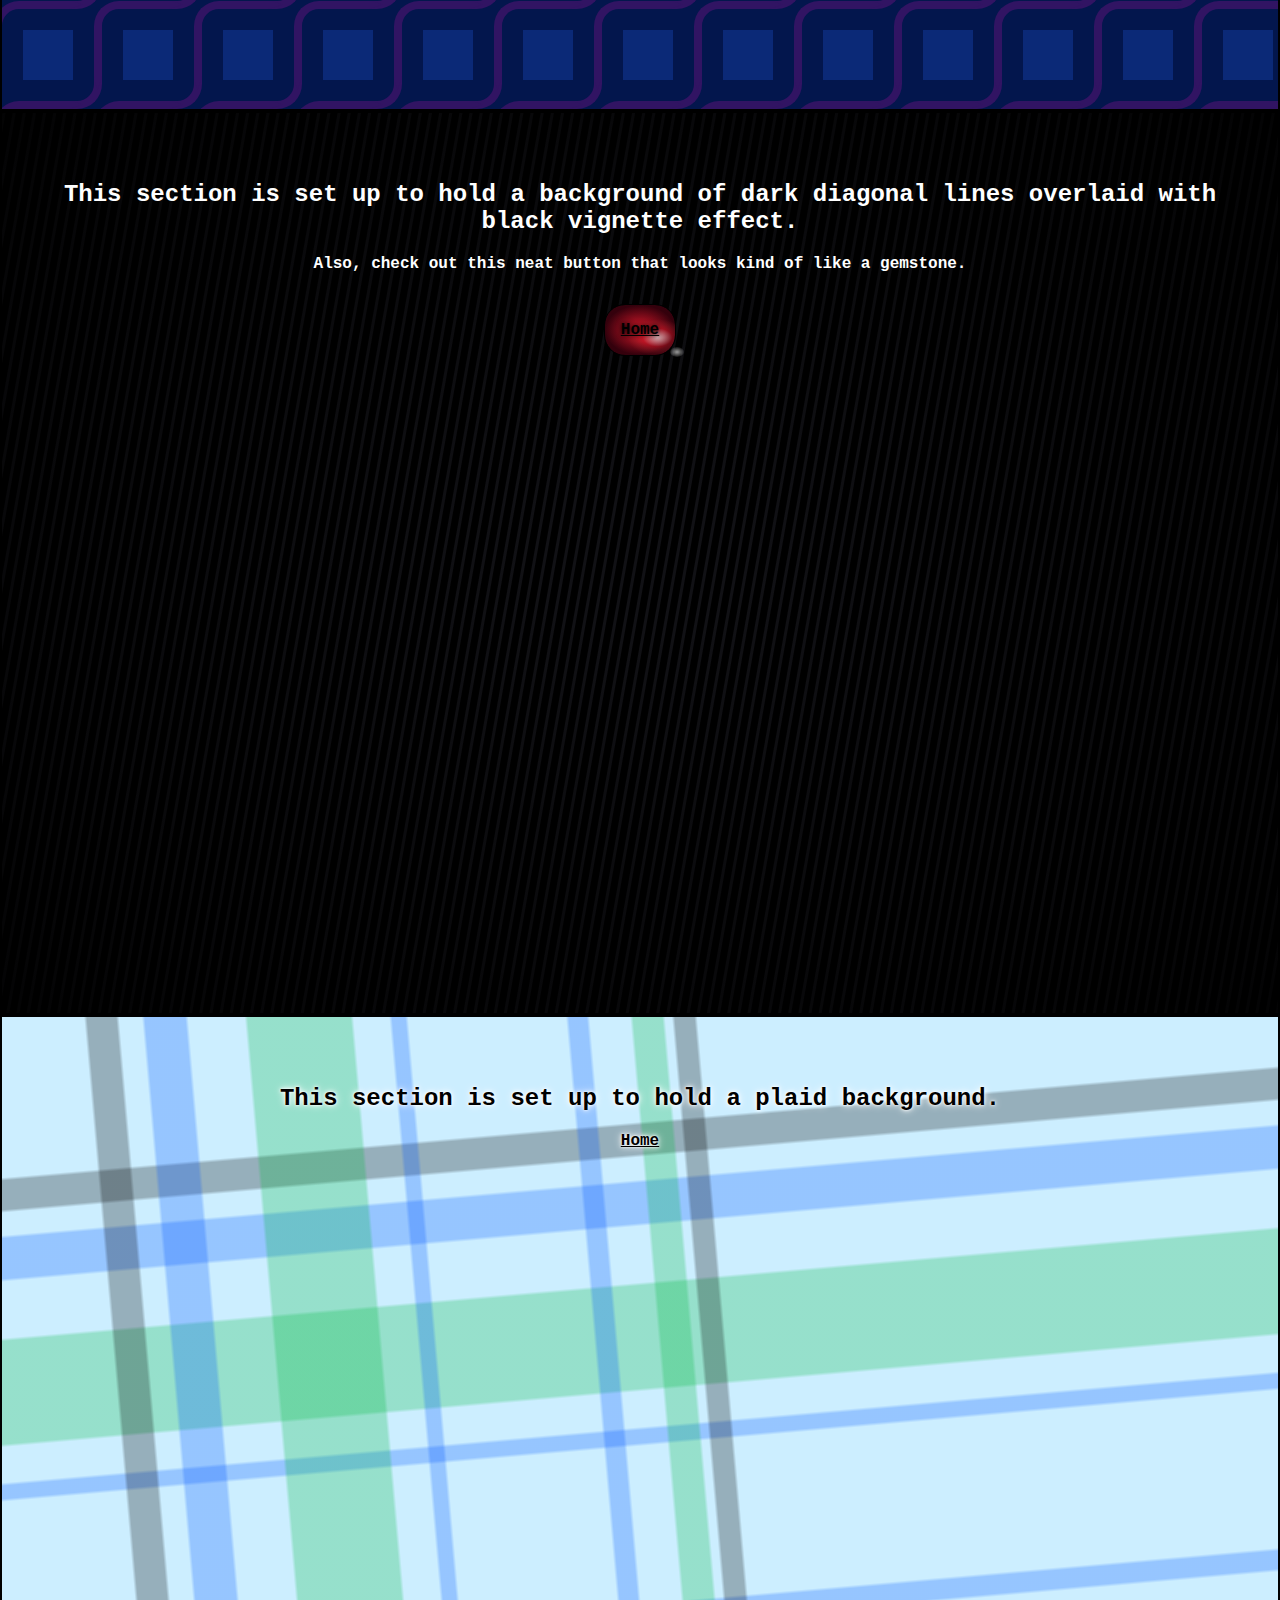
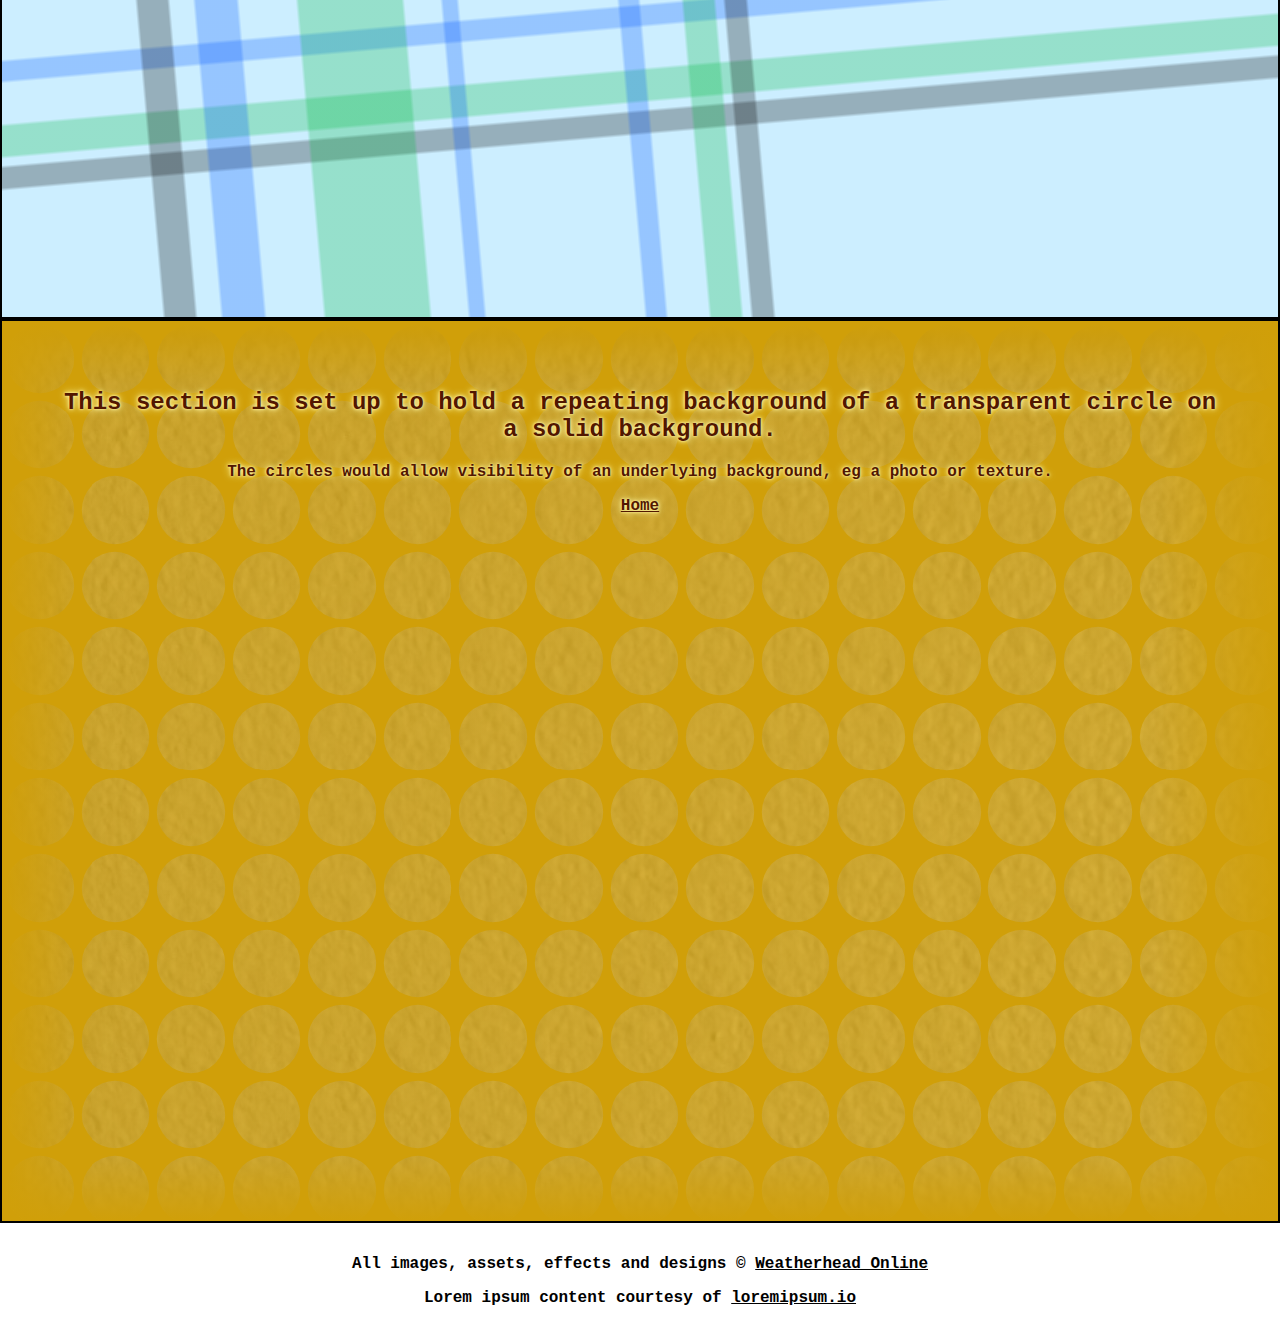
==== commit c4a6a24d: "Updating textured circles to my own self-made texture" ====
--- a/index.html
+++ b/index.html
@@ -125,7 +125,7 @@
             <p>The circles would allow visibility of an underlying background, eg a photo or texture.</p>
             <p><a href="#Home">Home</a></p>
         </hgroup>
-        <div id="clouds"></div>
+        <div id="circlesTexture"></div>
     </section>
 
     <footer>
--- a/styles.css
+++ b/styles.css
@@ -423,41 +423,47 @@
 /* ************************************************ */
 
 #TransparentCircles {
-    text-shadow: 0 0 2px #FFFFFF, 0 0 4px #FFFFFF, 0 0 8px #FFFFFF;
+    --circlesColor: #D09F09;
+    --circlesFaded: #D09F0988;
+    text-shadow: 0 0 2px #fff6a1, 0 0 4px #fff6a1, 0 0 8px #fff6a1;
     position: relative;
     background-image: 
         url(img/circleMask.svg),
         linear-gradient(
-            #91d9edFF,
-            #91d9ed88 7vh,
-            #91d9ed88 93vh,
-            #91d9edFF
+            var(--circlesColor),
+            var(--circlesFaded) 7vh,
+            var(--circlesFaded) 93vh,
+            var(--circlesColor)
         ),
         linear-gradient(
             to right,
-            #91d9edFF,
-            #91d9ed88 7vw,
-            #91d9ed88 90vw,
-            #91d9edFF
+            var(--circlesColor),
+            var(--circlesFaded) 7vw,
+            var(--circlesFaded) 90vw,
+            var(--circlesColor)
         )
     ;
     background-repeat: repeat;
 }
 
+#TransparentCircles, #TransparentCircles a {
+    color: #521700;
+}
+
 #TransparentCircles hgroup {
-    background-color: 91d9ed88;
     border-radius: 50%;
 }
 
-#clouds {
+#circlesTexture {
     position: absolute;
     height: 100vh;
     width: 100%;
     top: 0;
     left: 0;
     z-index: -1;
-    background-image: url(img/clouds.jpg);
-    background-repeat: repeat;
+    background-image: url(img/wallTexture.jpg);
+    background-repeat: no-repeat;
+    background-size: cover;
 }
 
 
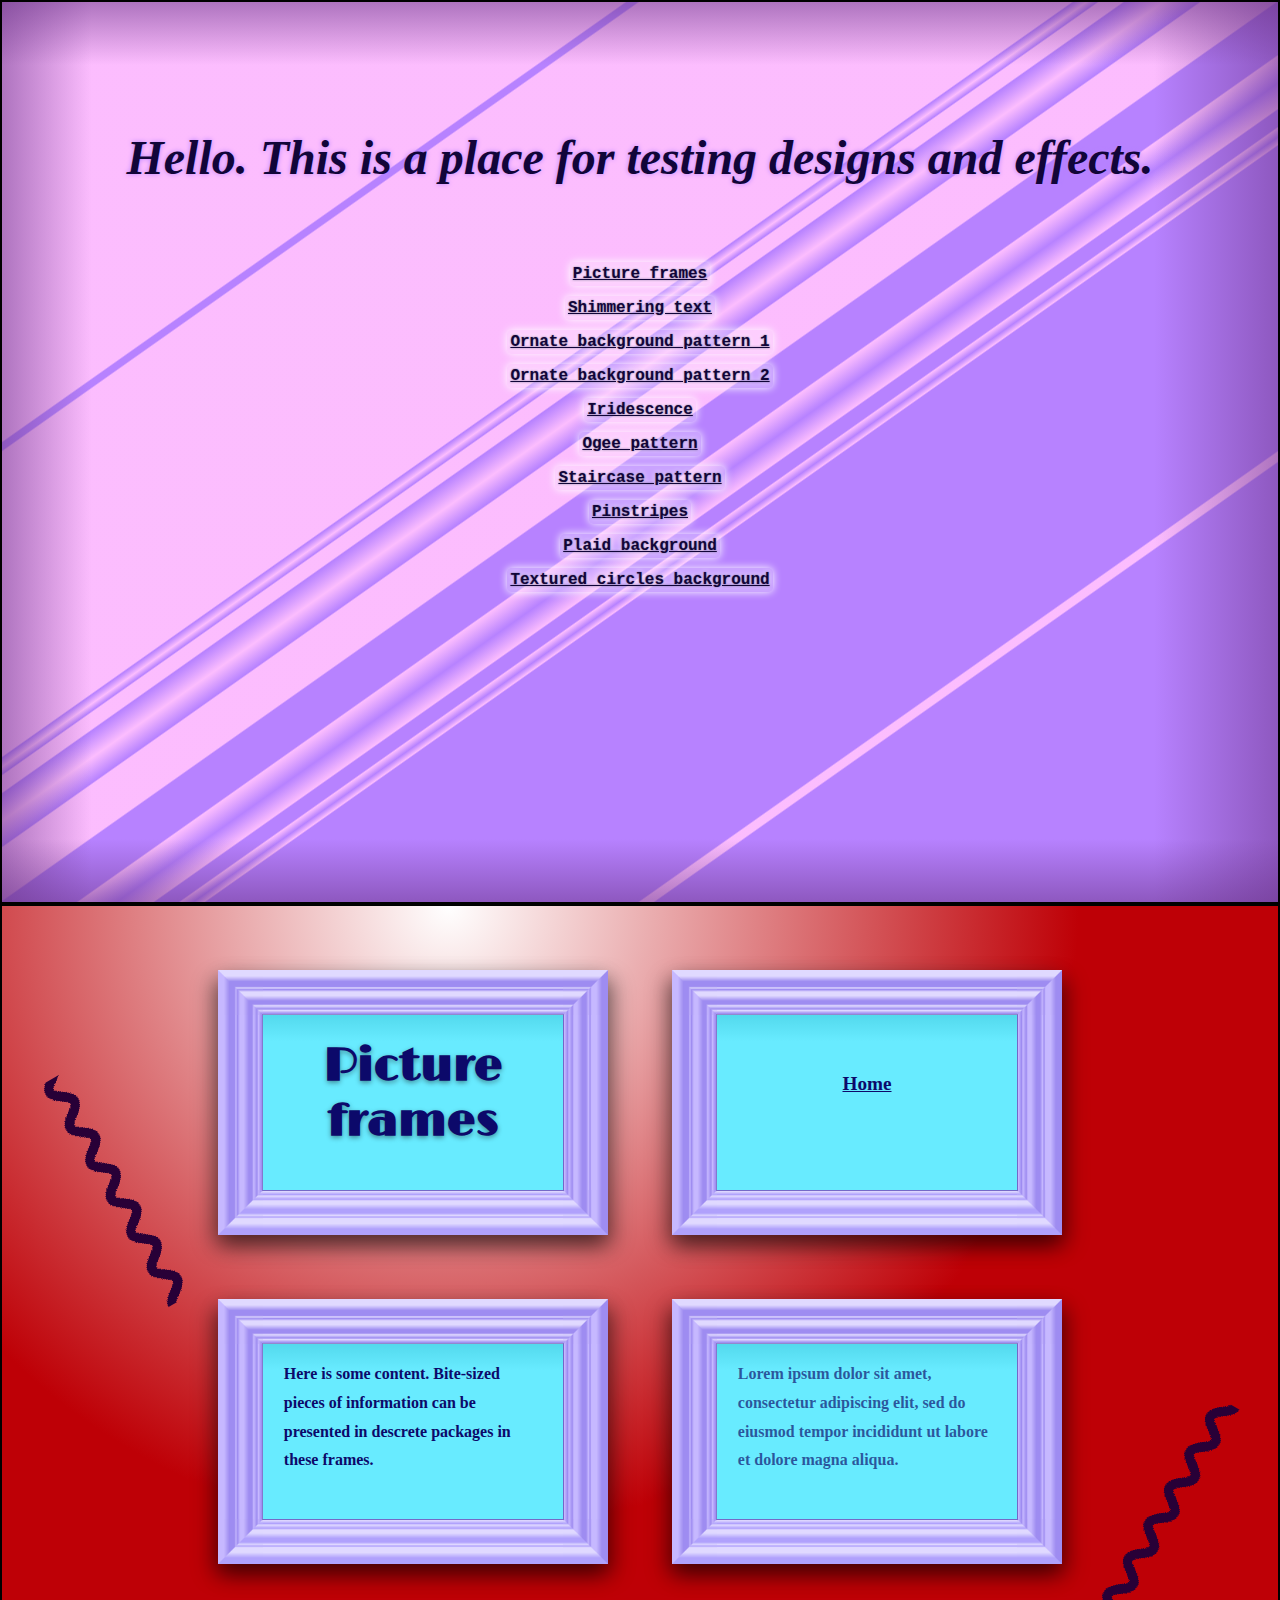
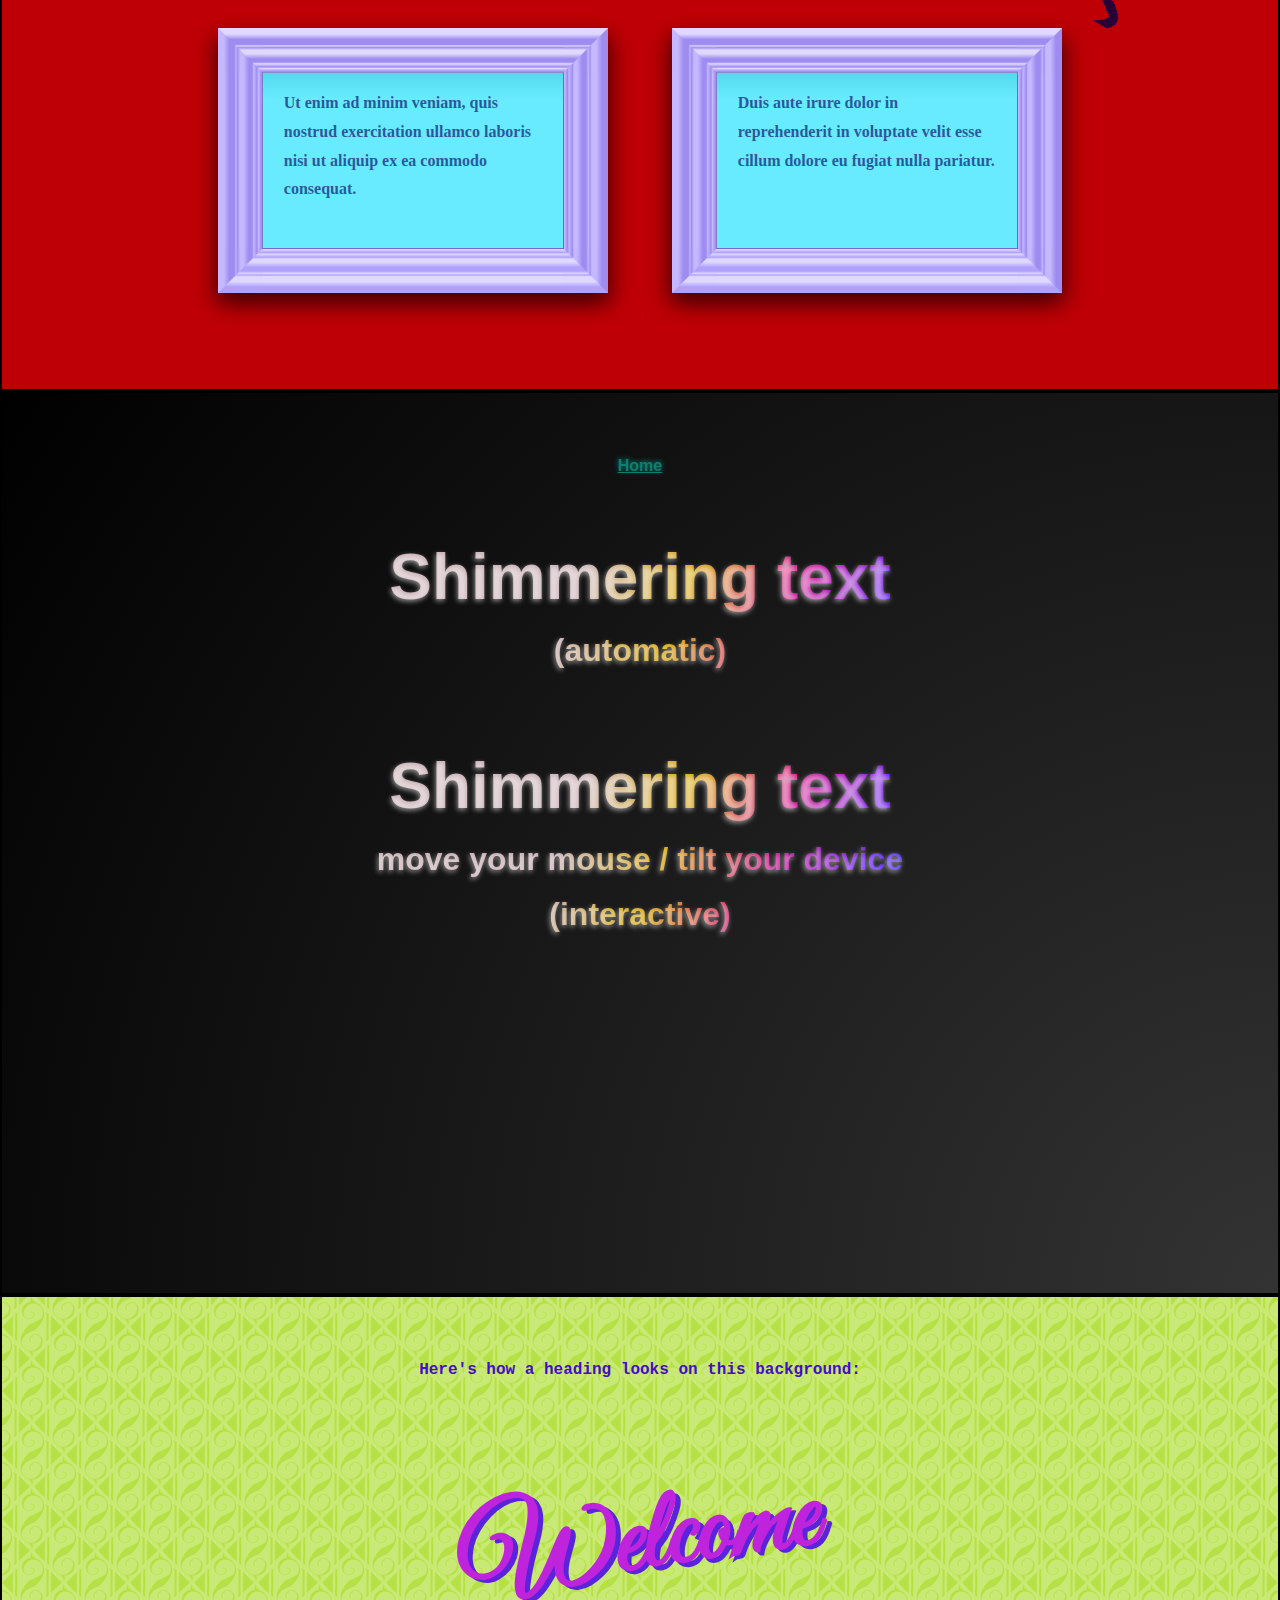
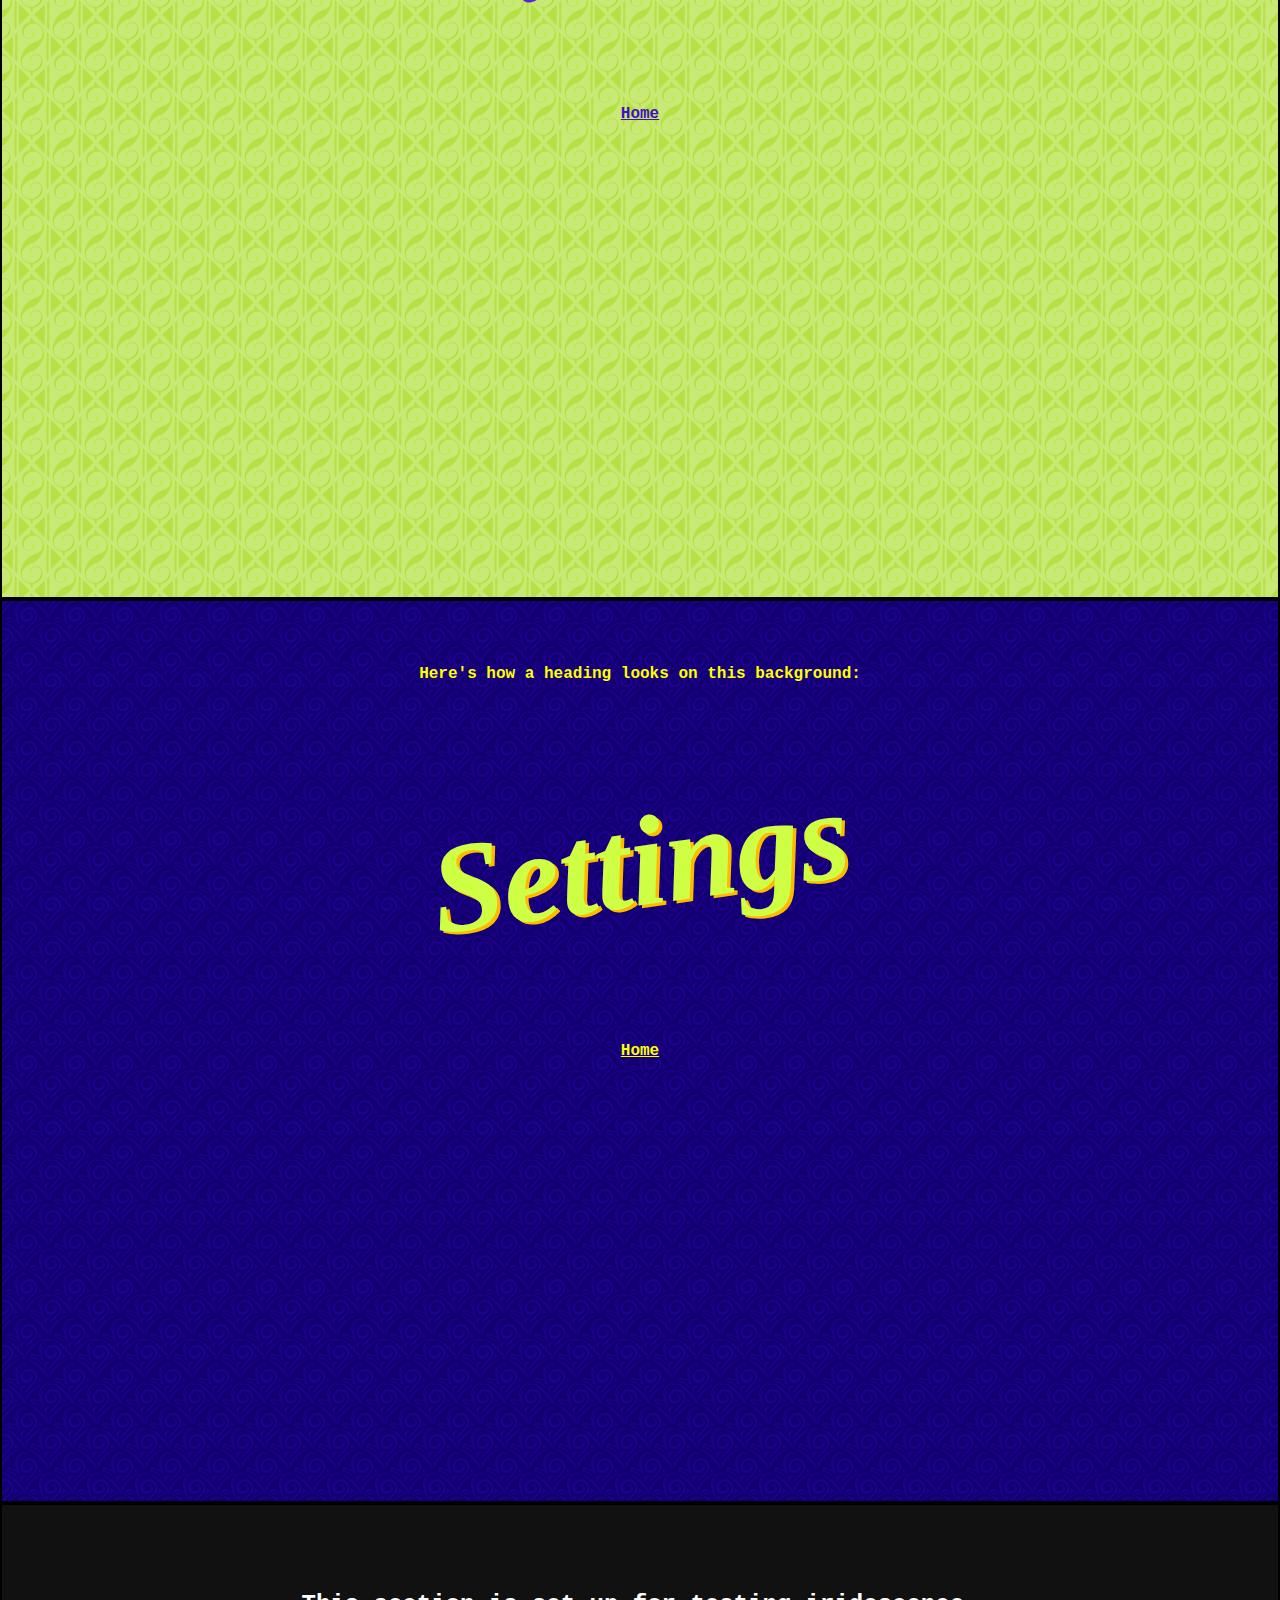
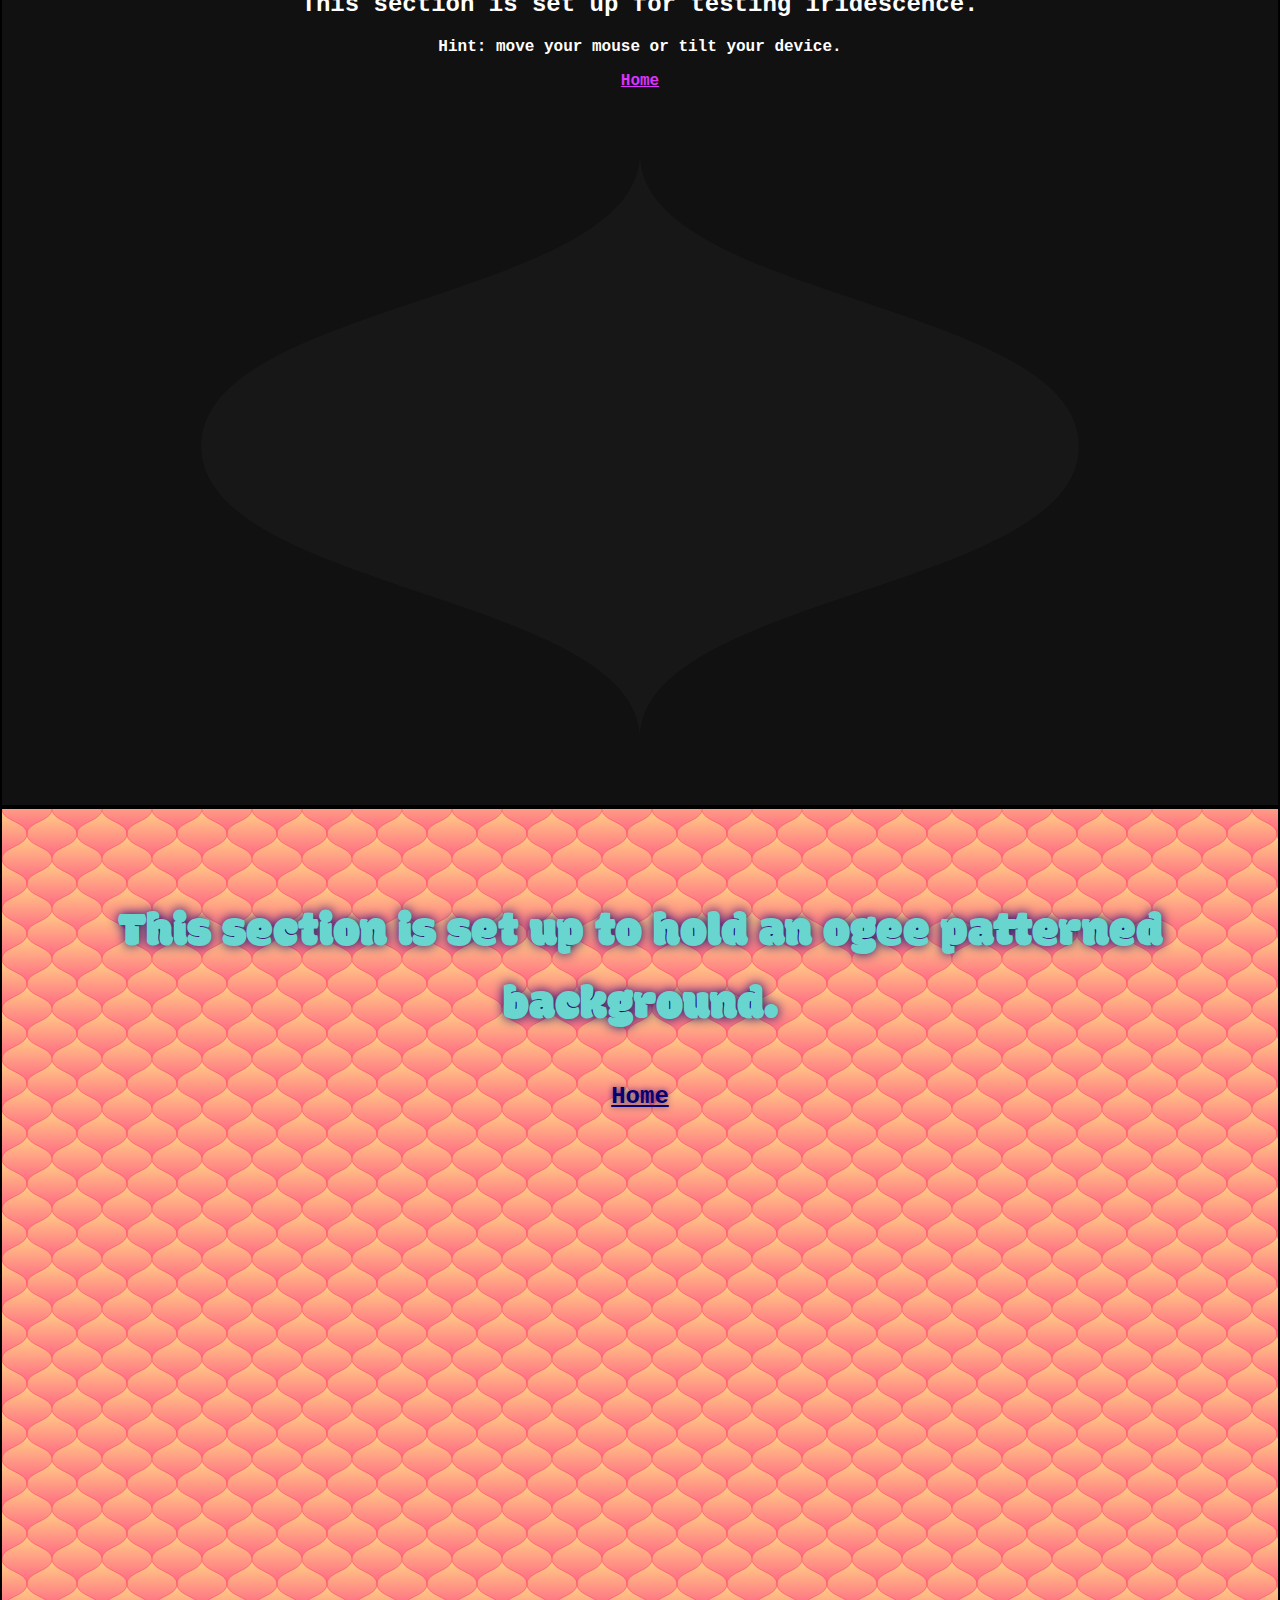
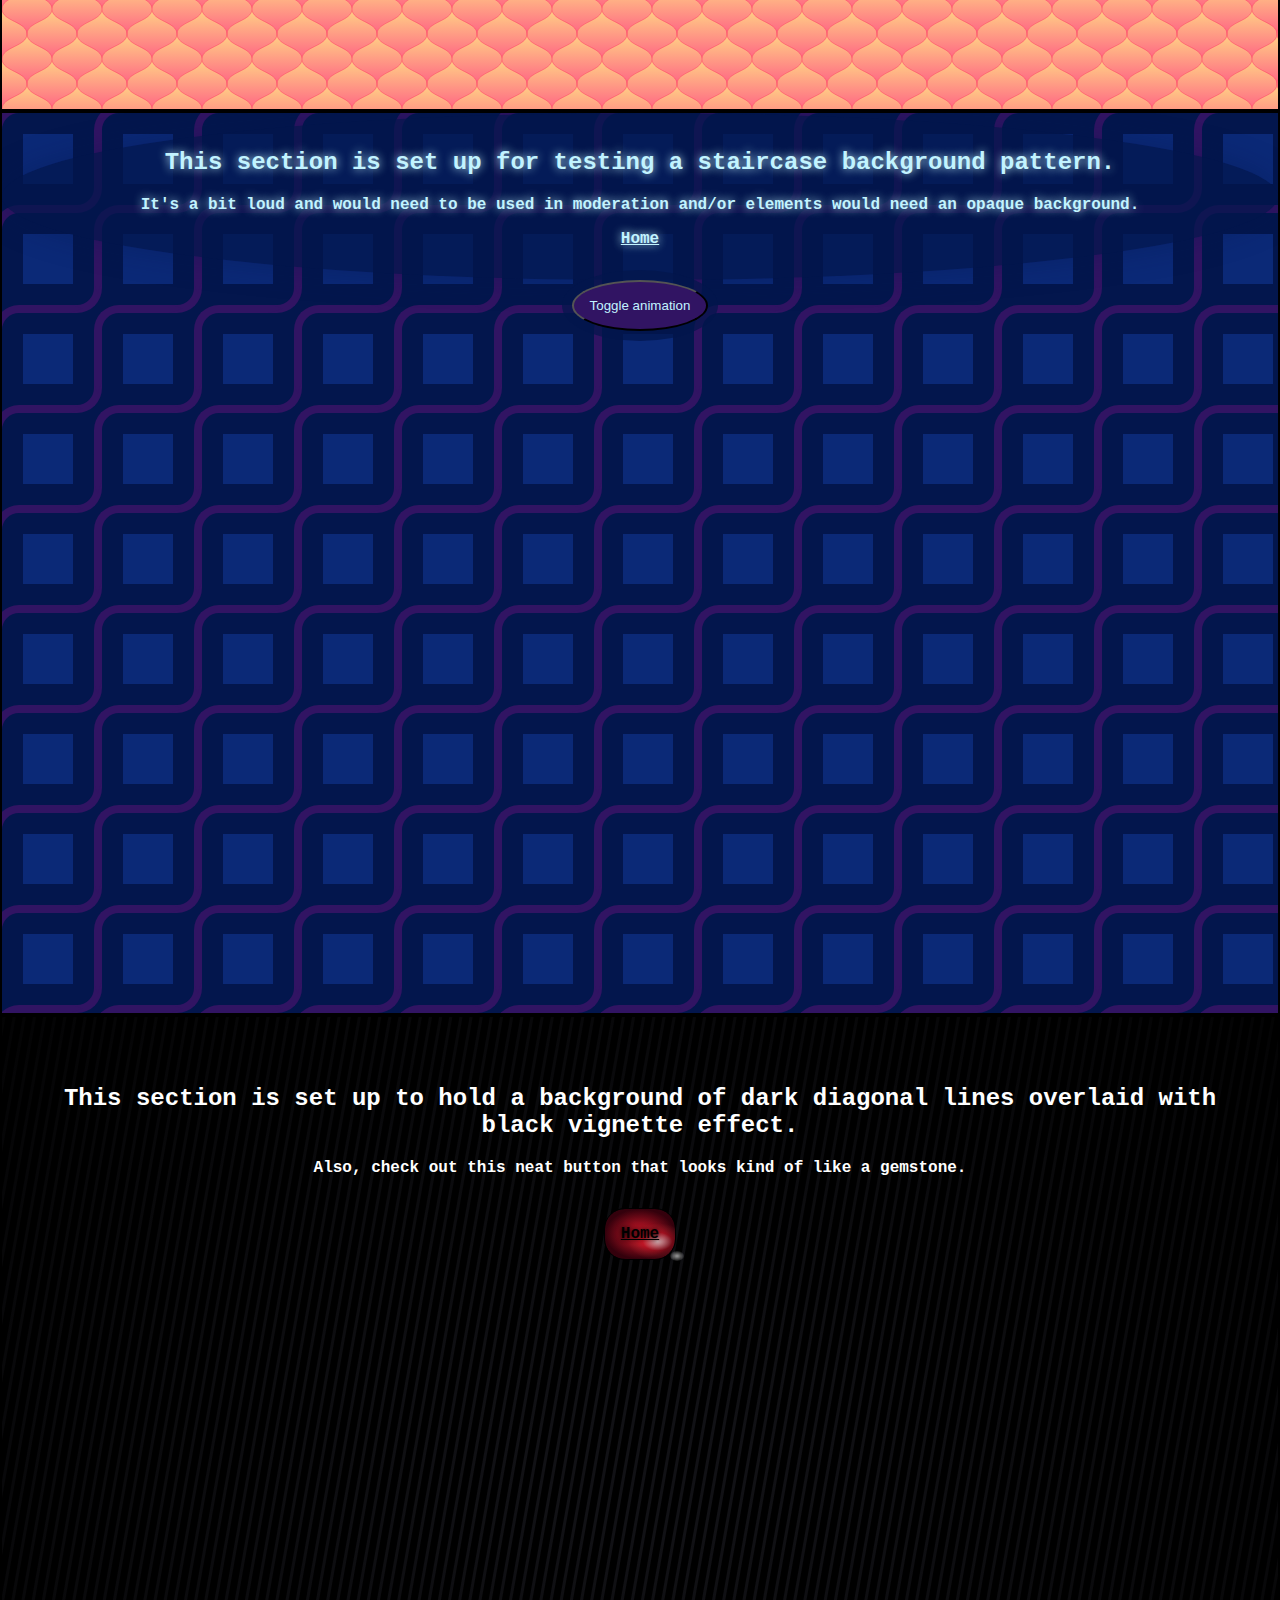
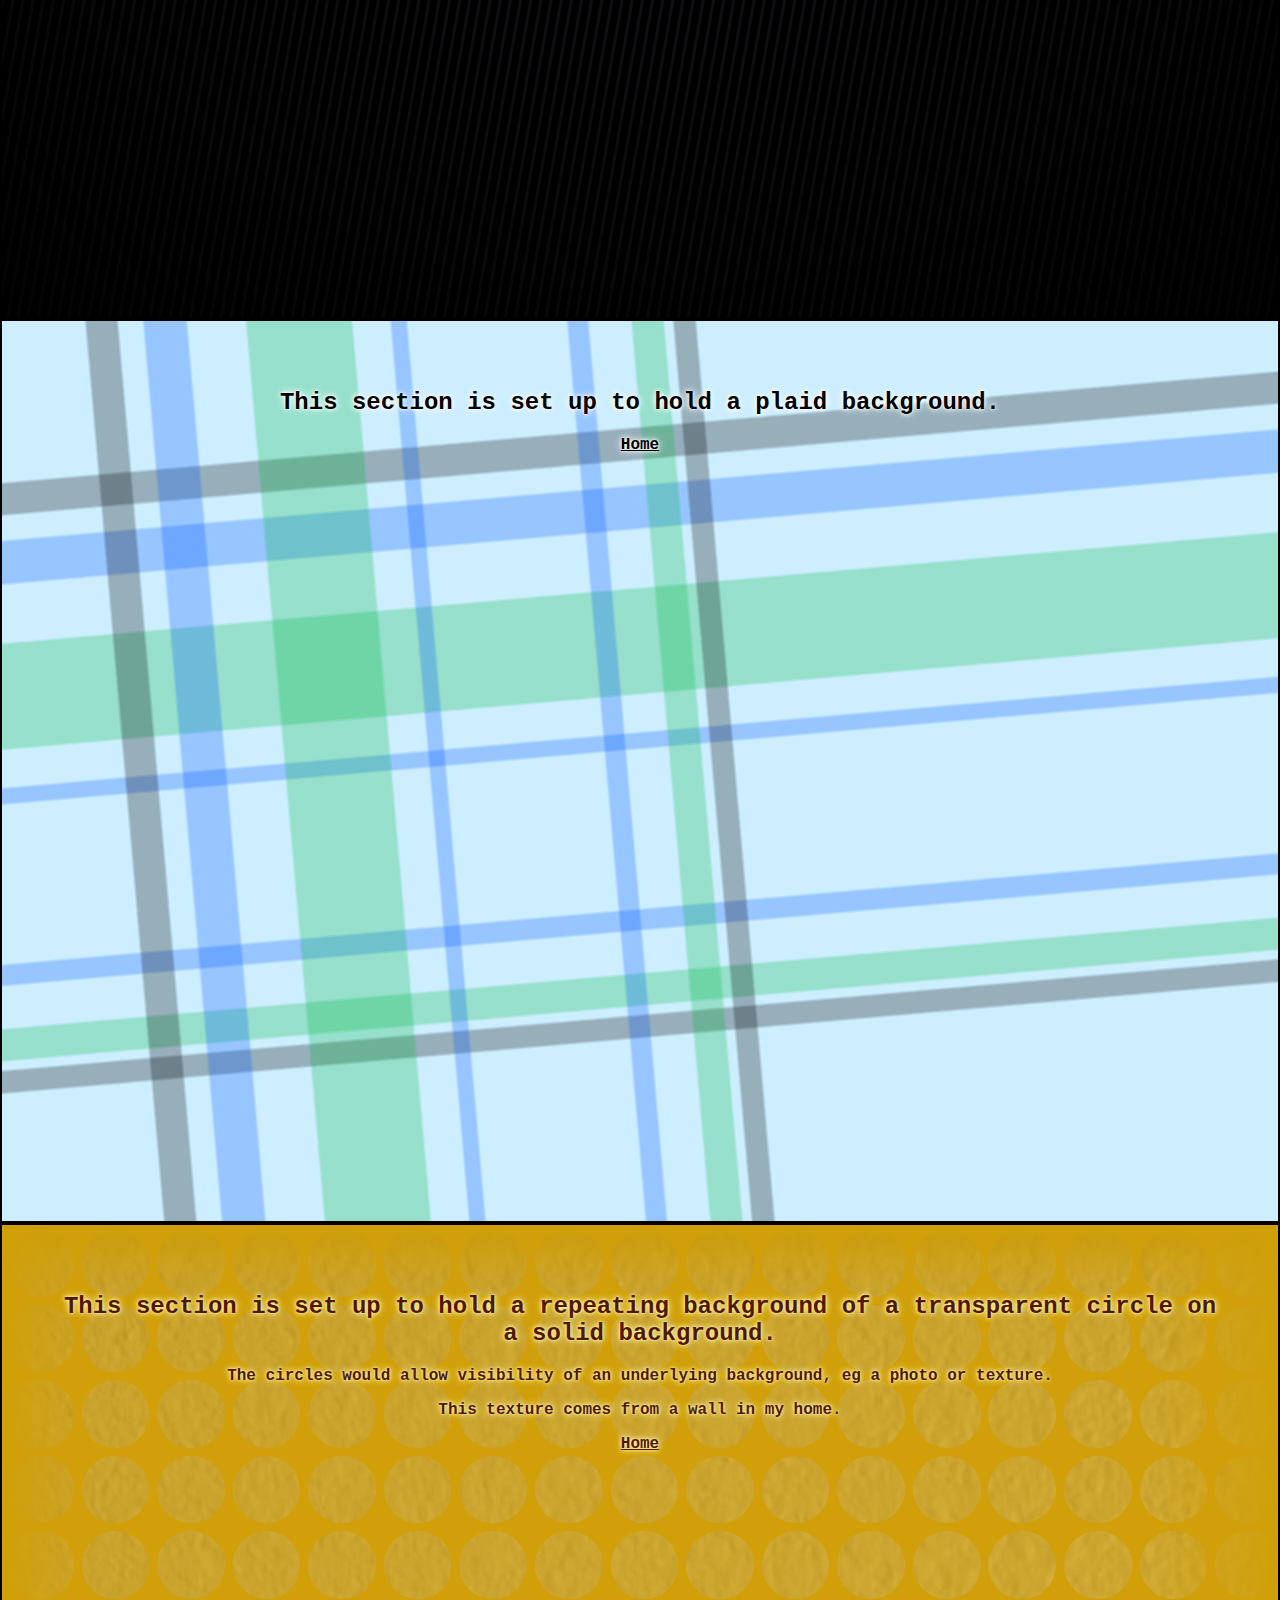
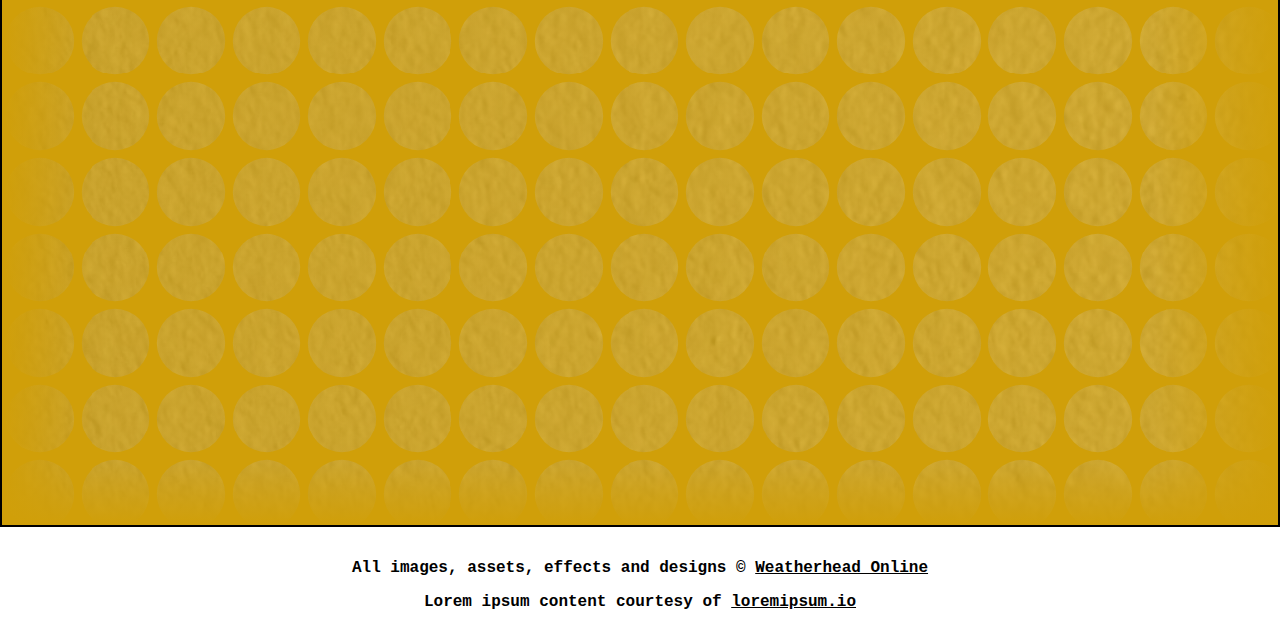
==== commit a0eb04e0: "Added shimmering text section" ====
--- a/index.html
+++ b/index.html
@@ -9,27 +9,32 @@
     <link href="https://fonts.googleapis.com/css2?family=Modak&display=swap" rel="stylesheet">
     <link href="https://fonts.googleapis.com/css2?family=Great+Vibes&display=swap" rel="stylesheet">
     <link href="https://fonts.googleapis.com/css2?family=Limelight&display=swap" rel="stylesheet">
+    <link href="https://fonts.cdnfonts.com/css/cooper-black" rel="stylesheet">
+    <style>
+        @import url('https://fonts.cdnfonts.com/css/cooper-black');
+    </style>
 </head>
 <body>
 
     <section id="Home">
         <hgroup>
-            <h1>Hello. This is a place for testing CSS designs.</h1>
+            <h1>Hello. This is a place for testing designs and effects.</h1>
             <nav>
-                <p><a href="#DoorPanels">Picture frames</a></p>
+                <p><a href="#PictureFrames">Picture frames</a></p>
+                <p><a href="#TextShimmer">Shimmering text</a></p>
                 <p><a href="#OrgGeo1">Ornate background pattern 1</a></p>
                 <p><a href="#OrgGeo2">Ornate background pattern 2</a></p>
                 <p><a href="#Peacock">Iridescence</a></p>
                 <p><a href="#Ogee">Ogee pattern</a></p>
                 <p><a href="#Stairs">Staircase pattern</a></p>
-                <p><a href="#Pinstripe">Diagonal pinstripes</a></p>
-                <p><a href="#Plaid">Plaid</a></p>
-                <p><a href="#TransparentCircles">Transparent circle pattern overlay</a></p>
+                <p><a href="#Pinstripe">Pinstripes</a></p>
+                <p><a href="#Plaid">Plaid background</a></p>
+                <p><a href="#TransparentCircles">Textured circles background</a></p>
             </nav>
         </hgroup>
     </section>
 
-    <section id="DoorPanels">
+    <section id="PictureFrames">
         <div>
             <div><h2>Picture frames</h2></div>
             <div><p><a href="#Home">Home</a></p></div>
@@ -40,6 +45,22 @@
         </div>
     </section>
     
+    <section id="TextShimmer">
+        <hgroup>
+            <p><a href="#Home">Home</a></p>
+            <div>
+                <h2>Shimmering text</h2>
+                <h3>(automatic)</h3>
+            </div>
+            <div>
+                <h2>Shimmering text</h2>
+                <h3><span>move your mouse</span> / <span>tilt your device</span></h3>
+                <h3>(interactive)</h3>
+            </div>
+        </hgroup>
+        <script src="js/shimmerText.js"></script>
+    </section>
+
     <section id="OrgGeo1">
         <hgroup>
             <p>Here's how a heading looks on this background:</p>
@@ -123,14 +144,14 @@
         <hgroup>
             <h2>This section is set up to hold a repeating background of a transparent circle on a solid background.</h2>
             <p>The circles would allow visibility of an underlying background, eg a photo or texture.</p>
+            <p>This texture comes from a wall in my home.</p>
             <p><a href="#Home">Home</a></p>
         </hgroup>
         <div id="circlesTexture"></div>
     </section>
 
     <footer>
-        <!-- <p>All images, assets, effects and designs &copy; <a href="../" target="_blank">Weatherhead Online</a></p> -->
-        <p>All images, assets, effects and designs &copy;&nbsp;<a href="../../Portfolio_v2/index.html" target="_blank">Weatherhead Online</a></p>
+        <p>All images, assets, effects and designs &copy;&nbsp;<a href="../" target="_blank">Weatherhead Online</a></p>
         <p>Lorem ipsum content courtesy of <a href="https://loremipsum.io/" target="_blank">loremipsum.io</a></p>
     </footer>
 
--- a/styles.css
+++ b/styles.css
@@ -7,17 +7,17 @@
     margin: 0;
     padding: 0;
 }
-
 section {
     min-height: 100vh;
     border: 2px solid black;
 }
-
+a {font-weight: bold; color: black;}
+p {font-weight: bold;}
+footer {
+    height: max-content;
+    padding: 1rem;
+}
 hgroup {padding: 3rem;}
-
-a {font-weight: bold; color: black;}
-
-p {font-weight: bold;}
 
 @media (any-hover: none) and (orientation: landscape) {
     hgroup {
@@ -25,10 +25,6 @@
     }
 }
 
-footer {
-    height: max-content;
-    padding: 1rem;
-}
 
 /* ********************************************** */
 /* *******   Landing section: #Home    ********** */
@@ -106,11 +102,7 @@
     font-style: italic;
     margin: 3rem auto 3rem auto;
 }
-
-h1, #Home a {
-    color: #110539;
-}
-
+h1, #Home a {color: #110539;}
 #Home a {
     background-color: #FFFFFF44;
     padding: 0.2rem;
@@ -120,9 +112,7 @@
 }
 
 @media (any-hover: none) and (orientation: landscape) {
-    h1 {
-        margin: 5rem auto 3rem auto;
-    }
+    h1 {margin: 5rem auto 3rem auto;}
 }
 
 @media (hover) {
@@ -134,6 +124,217 @@
 }
 
 
+/* ***************************************** */
+/* *******  Picture frames section  ******** */
+/* ***************************************** */
+
+#PictureFrames {    
+    font-family: Georgia, 'Times New Roman', Times, serif;
+    background: radial-gradient(
+        circle at 35% 0,
+        #FFFFFF,
+        #be0006 70vw
+    );
+    position: relative;
+    overflow-x: hidden;
+}
+
+@media (orientation: landscape) {
+    #PictureFrames {
+        background: radial-gradient(
+           circle at 35% 0,
+            #FFFFFF,
+            #be0006 70vh
+        );
+    }    
+}
+
+#PictureFrames, #PictureFrames a {color: #0c096a;}
+#PictureFrames p.lorem {color: #0c096aAA;}
+#PictureFrames h2 {
+    font-family: "Limelight", serif;
+    font-size: 2.8rem;
+    margin: 1.5rem auto;
+    text-shadow: 0 2px 5px #00000066;
+}
+#PictureFrames p {
+    text-align: left;
+    line-height: 1.3rem;
+    padding: 0 1.3rem;
+}
+#PictureFrames p:has(a) {
+    line-height: 100px;
+    text-align: center;
+    font-size: 1.2rem;
+}
+#PictureFrames > div {
+    position: relative;
+    display: flex;
+    flex-wrap: wrap;
+    margin: 14vw 0 25vw;
+    gap: 12vw;
+    justify-content: center;
+}
+#PictureFrames > div > div {
+    height: 42vw; width: 60vw;
+    background-color: #68ebff;
+    background: linear-gradient(to bottom, #53d9ed, #68ebff 15%);
+    border: 10vw solid;
+    border-image: url(img/doorPanelBorder.png) 276 repeat;   /* units are pixels for rasta images (like this one), or coordinates for vector images. */
+    position: relative;
+    z-index: 1;
+    box-shadow: -5px 10px 20px #00000066, 5px 10px 20px #00000066;
+    outline: 1px solid #0c096a55;
+    outline-offset: -10vw;
+}
+
+@media (any-hover: none) and (orientation: landscape) {
+    #PictureFrames > div {
+        margin: 11vh 0 25vh;
+        gap: 5vw 7vw;
+    }    
+    #PictureFrames > div > div {
+        height: 39vh; width: 31.5vw;
+        border: 4vw solid;
+        border-image: url(img/doorPanelBorder.png) 276 repeat;   /* units are pixels for rasta images (like this one), or coordinates for vector images. */
+        box-shadow: -5px 10px 20px #00000066, 5px 10px 20px #00000066;
+        outline-offset: -6vh;
+    }
+    #PictureFrames h2 {margin: 1rem auto;}
+}
+
+@media (hover) {
+    #PictureFrames > div {
+        margin: 4rem 2rem 6rem;
+        gap: 4rem;
+    }    
+    #PictureFrames > div > div {
+        height: 175px; width: 300px;
+        border: 45px solid;
+        border-image: url(img/doorPanelBorder.png) 276 repeat;   /* units are pixels for rasta images (like this one), or coordinates for vector images. */
+        box-shadow: -5px 10px 20px #00000066, 5px 10px 20px #00000066;
+        outline-offset: -45px;
+    }
+    #PictureFrames p {line-height: 1.8rem;}
+}
+
+/* Squiggles: */
+
+#PictureFrames::before, #PictureFrames::after {
+    content: "Lorem";
+    color: transparent;
+    text-decoration: wavy underline #280037;  
+    position: absolute;
+    font-size: 6rem;
+    z-index: 0;
+}
+#PictureFrames::before {   
+    top: 56vw; left: -1.8rem;
+    transform: rotate(60deg);
+}
+#PictureFrames::after {    
+    top: 136vw; right: -1.8rem;
+    transform: rotate(-60deg);
+}
+
+@media (any-hover: none) and (orientation: landscape) {
+    #PictureFrames::before {top: 50vh;}
+    #PictureFrames::after {top: 120vh;}        
+}
+
+@media (hover) {
+    #PictureFrames::before {  
+        top: calc(140px + 4rem);
+        left: calc(10vw - 100px);
+    }
+    #PictureFrames::after {  
+        top: calc(400px + 8rem); 
+        right: calc(10vw - 100px);
+    }
+}
+
+
+/* ****************************************** */
+/* *******  Shimmering text section  ******** */
+/* ****************************************** */
+
+#TextShimmer {
+    background: radial-gradient(
+        circle at bottom right,
+        #333333,
+        #000000
+    );
+}
+#TextShimmer h2, #TextShimmer h3, #TextShimmer a {
+    font-family: "Cooper Black", sans-serif;
+}
+#TextShimmer h2, #TextShimmer h3 {
+    color: transparent;
+    margin: 0;
+    text-shadow: -1px 2px 5px #FFFFFF88;
+}
+#TextShimmer h3 span {white-space: nowrap;}
+#TextShimmer a {color: #0b7f72; text-shadow: 0 -1px 5px #0b7f72}
+#TextShimmer h2 {font-size: 12vw;}
+#TextShimmer h3 {font-size: 6vw;}
+#TextShimmer h3 {margin: 2vh 0;}
+#TextShimmer hgroup div {margin: 6vh 0 10vh;}
+
+@media (any-hover: none) and (orientation: landscape) {
+    #TextShimmer h2 {font-size: 4rem;}
+    #TextShimmer h3 {font-size: 2rem;}
+    #TextShimmer h3 {margin: 0;}
+    #TextShimmer hgroup div {margin: 1rem 0 2rem;}    
+}
+
+@media (hover) {
+    #TextShimmer h2 {font-size: 4rem;}
+    #TextShimmer h3 {font-size: 2rem;}
+    #TextShimmer h3 {margin: 2vh 0;}
+    #TextShimmer hgroup div {margin: 4rem 0 5rem;}
+}
+
+/* Animation:  */
+
+#TextShimmer hgroup div {
+    position: relative;
+    background: linear-gradient(
+        110deg, 
+        #c7adb3ff 10%,
+        #d8a708ff 12%,
+        #ce128fff 14%,
+        #591df7ff 16%,
+        #0b7f72ff 18%,
+        #c7adb3ff 20%,
+        
+        #c7adb3ff 43%,
+        #d8a708ff 45%,
+        #ce128fff 47%,
+        #591df7ff 49%,
+        #0b7f72ff 51%,
+        #c7adb3ff 53%,
+        
+        #c7adb3ff 76%,
+        #d8a708ff 78%,
+        #ce128fff 80%,
+        #591df7ff 82%,
+        #0b7f72ff 84%,
+        #c7adb3ff 86%
+    );
+    background-clip: text;
+    -webkit-background-clip: text;
+    background-size: 400vw 100vh;   
+}
+
+#TextShimmer hgroup div:first-of-type {
+    animation: shimmerText 7s linear infinite;
+}
+@keyframes shimmerText {
+    from {background-position: 0;}
+    to {background-position: -400vw;}
+}
+
+
 /* ********************************** */
 /* *******  OrgGeo1 section  ******** */
 /* ********************************** */
@@ -142,25 +343,20 @@
     background-color: #c9e976;
     position: relative;
 }
-
 #OrgGeo1bkgd {
-    height: 100vh;
-    width: 100%;
-    position: absolute;
-    top: 0;
-    left: 0;
+    height: 100vh; width: 100%;
+    position: absolute;
+    top: 0; left: 0;
     background-color: #b6e145;
     mask-image: url(img/OrgGeo1_bkgd.svg), url(img/OrgGeo1_bkgd.svg);
     mask-repeat: repeat, repeat;
     mask-size: 4rem, 4rem;
     mask-position: 0 0, -2rem -2rem;
 }
-
 #OrgGeo1 hgroup {
     position: relative;
     z-index: 1;
 }
-
 #OrgGeo1 > hgroup > h2 {
     color: #bf23dc;
     text-shadow: 3px 3px 0 #5a23dc;
@@ -168,10 +364,7 @@
     font-size: 5rem;
     transform: rotate(-8deg);
 }
-
-#OrgGeo1 p, #OrgGeo1 a {
-    color: #450dc7;
-}
+#OrgGeo1 p, #OrgGeo1 a {color: #450dc7;}
 
 @media (hover) {
     #OrgGeo1 > hgroup > h2 {
@@ -189,25 +382,20 @@
     background-color: #120073;
     position: relative;
 }
-
 #OrgGeo2bkgd {
-    height: 100vh;
-    width: 100%;
-    position: absolute;
-    top: 0;
-    left: 0;
+    height: 100vh; width: 100%;
+    position: absolute;
+    top: 0; left: 0;
     background-color: #1e008a;
     mask-image: url(img/OrgGeo2_bkgd.svg), url(img/OrgGeo2_bkgd.svg);
     mask-repeat: repeat, repeat;
     mask-size: 3rem, 3rem;
     mask-position: 0 0, -1.5rem -1.5rem;
 }
-
 #OrgGeo2 hgroup {
     position: relative;
     z-index: 1;
 }
-
 #OrgGeo2 > hgroup > h2 {
     color: #cfff44;
     text-shadow: 3px 3px 0 #ffb900;
@@ -217,313 +405,10 @@
     font-size: 4rem;
     transform: rotate(-8deg);
 }
-
-#OrgGeo2 p, #OrgGeo2 a {
-    color: #FFFF00;
-}
+#OrgGeo2 p, #OrgGeo2 a { color: #FFFF00;}
 
 @media (hover) {
     #OrgGeo2 > hgroup > h2 {font-size: 8rem;}
-}
-
-
-/* ********************************** */
-/* *******  Plaid section  ********** */
-/* ********************************** */
-
-#Plaid {
-    --plaid-1: #00b93e44;
-    --plaid-2: #0055FF44;
-    --plaid-3: #00000044;
-    text-shadow: 0px 0px 2px #FFFFFF, 0px 0px 4px #FFFFFF, 0 0 8px #FFFFFF;
-    background-color: #CCEEFF;
-    background-image: 
-        linear-gradient(
-            85deg,
-            transparent 30vw,
-            var(--plaid-3) 30.2vw,
-            var(--plaid-3) 36vw,
-            transparent 36.2vw,
-            transparent 40vw,
-            var(--plaid-2) 40.2vw,
-            var(--plaid-2) 50vw,
-            transparent 50.2vw,
-            transparent 60vw,
-            var(--plaid-1) 60.2vw,
-            var(--plaid-1) 80vw,
-            transparent 80.2vw,
-            transparent 88vw,
-            var(--plaid-2) 88.2vw,
-            var(--plaid-2) 90vw,
-            transparent 90.2vw
-        ),
-        linear-gradient(
-            175deg,
-            transparent 15vh,
-            var(--plaid-3) 15.2vh,
-            var(--plaid-3) 18vh,
-            transparent 18.2vh,
-            transparent 20vh,
-            var(--plaid-2) 20.2vh,
-            var(--plaid-2) 25vh,
-            transparent 25.2vh,
-            transparent 30vh,
-            var(--plaid-1) 30.2vh,
-            var(--plaid-1) 40vh,
-            transparent 40.2vh,
-            transparent 44vh,
-            var(--plaid-2) 44.2vh,
-            var(--plaid-2) 45vh,
-            transparent 45.2vh,
-            transparent 60vh,
-            var(--plaid-2) 60.2vh,
-            var(--plaid-2) 62vh,
-            transparent 62.2vh,
-            transparent 66vh,
-            var(--plaid-1) 66.2vh,
-            var(--plaid-1) 69vh,
-            transparent 69.2vh,
-            transparent 70vh,
-            var(--plaid-3) 70.2vh,
-            var(--plaid-3) 72vh,
-            transparent 72.2vh
-        )
-    ;
-}
-
-@media (any-hover: none) and (orientation: landscape) {
-    #Plaid {
-        background-image: 
-            linear-gradient(
-                175deg,
-                transparent 30vh,
-                var(--plaid-3) 30.2vh,
-                var(--plaid-3) 36vh,
-                transparent 36.2vh,
-                transparent 40vh,
-                var(--plaid-2) 40.2vh,
-                var(--plaid-2) 50vh,
-                transparent 50.2vh,
-                transparent 60vh,
-                var(--plaid-1) 60.2vh,
-                var(--plaid-1) 80vh,
-                transparent 80.2vh,
-                transparent 88vh,
-                var(--plaid-2) 88.2vh,
-                var(--plaid-2) 90vh,
-                transparent 90.2vh
-            ),
-            linear-gradient(
-                85deg,
-                transparent 15vw,
-                var(--plaid-3) 15.2vw,
-                var(--plaid-3) 18vw,
-                transparent 18.2vw,
-                transparent 20vw,
-                var(--plaid-2) 20.2vw,
-                var(--plaid-2) 25vw,
-                transparent 25.2vw,
-                transparent 30vw,
-                var(--plaid-1) 30.2vw,
-                var(--plaid-1) 40vw,
-                transparent 40.2vw,
-                transparent 44vw,
-                var(--plaid-2) 44.2vw,
-                var(--plaid-2) 45vw,
-                transparent 45.2vw,
-                transparent 60vw,
-                var(--plaid-2) 60.2vw,
-                var(--plaid-2) 62vw,
-                transparent 62.2vw,
-                transparent 66vw,
-                var(--plaid-1) 66.2vw,
-                var(--plaid-1) 69vw,
-                transparent 69.2vw,
-                transparent 70vw,
-                var(--plaid-3) 70.2vw,
-                var(--plaid-3) 72vw,
-                transparent 72.2vw
-            )
-        ;
-    }   
-}
-
-@media (hover) {
-    #Plaid {
-        background-image: 
-            linear-gradient(
-                85deg,
-                transparent 10rem,
-                var(--plaid-3) 10.2rem,
-                var(--plaid-3) 12rem,
-                transparent 12.2rem,
-                transparent 13.6rem,
-                var(--plaid-2) 13.8rem,
-                var(--plaid-2) 16.3rem,
-                transparent 16.5rem,
-                transparent 20rem,
-                var(--plaid-1) 20.2rem,
-                var(--plaid-1) 26.6rem,
-                transparent 26.8rem,
-                transparent 29rem,
-                var(--plaid-2) 29.2rem,
-                var(--plaid-2) 30rem,
-                transparent 30.2rem,
-                transparent 40rem,
-                var(--plaid-2) 40.2rem,
-                var(--plaid-2) 41.3rem,
-                transparent 41.5rem,
-                transparent 44rem,
-                var(--plaid-1) 44.2rem,
-                var(--plaid-1) 46rem,
-                transparent 46.2rem,
-                transparent 46.6rem,
-                var(--plaid-3) 46.8rem,
-                var(--plaid-3) 48rem,
-                transparent 48.2rem
-            ),
-            linear-gradient(
-                175deg,
-                transparent 10rem,
-                var(--plaid-3) 10.2rem,
-                var(--plaid-3) 12rem,
-                transparent 12.2rem,
-                transparent 13.6rem,
-                var(--plaid-2) 13.8rem,
-                var(--plaid-2) 16.3rem,
-                transparent 16.5rem,
-                transparent 20rem,
-                var(--plaid-1) 20.2rem,
-                var(--plaid-1) 26.6rem,
-                transparent 26.8rem,
-                transparent 29rem,
-                var(--plaid-2) 29.2rem,
-                var(--plaid-2) 30rem,
-                transparent 30.2rem,
-                transparent 40rem,
-                var(--plaid-2) 40.2rem,
-                var(--plaid-2) 41.3rem,
-                transparent 41.5rem,
-                transparent 44rem,
-                var(--plaid-1) 44.2rem,
-                var(--plaid-1) 46rem,
-                transparent 46.2rem,
-                transparent 46.6rem,
-                var(--plaid-3) 46.8rem,
-                var(--plaid-3) 48rem,
-                transparent 48.2rem
-            )
-        ;
-    }
-}
-
-
-/* ************************************************ */
-/* *******  Transparent circles section  ********** */
-/* ************************************************ */
-
-#TransparentCircles {
-    --circlesColor: #D09F09;
-    --circlesFaded: #D09F0988;
-    text-shadow: 0 0 2px #fff6a1, 0 0 4px #fff6a1, 0 0 8px #fff6a1;
-    position: relative;
-    background-image: 
-        url(img/circleMask.svg),
-        linear-gradient(
-            var(--circlesColor),
-            var(--circlesFaded) 7vh,
-            var(--circlesFaded) 93vh,
-            var(--circlesColor)
-        ),
-        linear-gradient(
-            to right,
-            var(--circlesColor),
-            var(--circlesFaded) 7vw,
-            var(--circlesFaded) 90vw,
-            var(--circlesColor)
-        )
-    ;
-    background-repeat: repeat;
-}
-
-#TransparentCircles, #TransparentCircles a {
-    color: #521700;
-}
-
-#TransparentCircles hgroup {
-    border-radius: 50%;
-}
-
-#circlesTexture {
-    position: absolute;
-    height: 100vh;
-    width: 100%;
-    top: 0;
-    left: 0;
-    z-index: -1;
-    background-image: url(img/wallTexture.jpg);
-    background-repeat: no-repeat;
-    background-size: cover;
-}
-
-
-/* **************************************************** */
-/* *******  Dark diagonal pinstripe section  ********** */
-/* **************************************************** */
-
-#Pinstripe {
-    color: white;
-    background-image: 
-        radial-gradient(
-            transparent 10%,
-            #000000CC
-        ),
-        repeating-linear-gradient(
-            100deg,
-            black 10px,
-            #111115 11px,
-            #111115 13px,
-            black 14px,
-            black 20px   
-        )
-    ;
-}
-
-#Pinstripe a {
-    padding: 1rem;
-    position: relative;
-    top: 2rem;
-    border-radius: 20px;
-    outline: 1px solid black;
-    font-weight: bolder;
-    text-shadow: 0px 0px 5px black;
-    background-image: 
-        radial-gradient(
-            at 75% 65%,
-            #FFFFFFAA 0%,
-            #ff1f3155 20%,
-            #9e1d2855 30%,
-            #55021433 40%
-        ),
-        radial-gradient(
-            #ff1f31,
-            #2c000a 70%
-        )
-    ;
-}
-
-#Pinstripe a::after {     /* This is the light shining off the underlying surface */
-    content: "";
-    position: absolute;
-    height: 20%;
-    width: 20%;
-    right: -9px;
-    bottom: -2px;
-    background-image: radial-gradient(
-        #FFFFFF88 10%,
-        #FFFFFF00 80%
-    );
-    border-radius: 50%;
 }
 
 
@@ -537,11 +422,7 @@
     color: white;
     background-color: #111111;
 }
-
-#Peacock a {
-    color: #DD33FF;
-}
-
+#Peacock a {color: #DD33FF;}
 #holoOuter {
     position: relative;
     width: 65vw;
@@ -549,11 +430,9 @@
     margin: 0 auto;
     opacity: 0.4;
 }
-
 #holoInner {
     position: absolute;
-    width: 100%;
-    height: 0%;
+    width: 100%; height: 0%;
     padding-bottom: 65vw;
     clip-path: url(#iridOgee);
     background-color: #222222;
@@ -563,48 +442,91 @@
     #holoOuter {
         width: unset;
         height: 65vh;
-        /* aspect-ratio: 2 / 2; */
     }
-    #holoInner {
-        padding-bottom: 65vh;
-    }
+    #holoInner { padding-bottom: 65vh;}
 }
 
 .irid {
-    width: 70%;
-    height: 100%;
+    width: 70%; height: 100%;
     position: absolute;
     opacity: 0;
     overflow: visible;
     border-radius: 45%;
 }
-
 #green {
     background-image: radial-gradient(
         #00FF00 20%,
         transparent 70%);
     left: 2%;
 }
-
 #cyan {
     background-image: radial-gradient(
         #00FFFF 20%,
         transparent 70%);
     left: 17%;
 }
-
 #blue {
     background-image: radial-gradient(
         #0000FF 20%,
         transparent 70%);
     left: 32%;
 }
-
 #magenta {
     background-image: radial-gradient(
         #FF00FF 20%,
         transparent 70%);
     right: -2%;
+}
+
+
+/* ***************************************** */    
+/* *******  Ogee pattern section  ********** */
+/* ***************************************** */
+
+#Ogee {
+    position: relative;
+    overflow: hidden;
+}
+#Ogee hgroup { z-index: 5;}
+#Ogee h2 {
+    font-family: "Modak", serif;
+    font-weight: 400;
+    font-size: 2rem;
+    color: #68d6ce;
+    text-shadow: 0 0 12px #040072;
+}
+
+@media (hover) {
+    #Ogee h2 {font-size: 3rem;}
+}
+
+#Ogee a {
+    color: #040072;
+    text-shadow: 0 0 6px #040072AA;
+    font-weight: bold;
+    font-size: 1.5rem;
+}
+#ogeeOuter, #ogeeInner {
+    position: absolute;
+    width: 100%;
+    margin: 0; padding: 0;
+}
+#ogeeOuter {
+    height: 100vh;
+    top: 0; left: 0;
+    background-image: repeating-linear-gradient(
+        #ffd285 0px,
+        #ff6684 50px
+    );
+    z-index: -1;
+}
+#ogeeInner {
+    height: calc(100vh + 50px);
+    top: -25px; left: 0;
+    background-image: url(img/ogeeGradient.svg);
+    background-size: 50px;
+    background-repeat: repeat;
+    z-index: -1;
 }
 
 
@@ -626,12 +548,10 @@
     box-shadow: 0 0 30px #03164d5D; 
     padding: 1rem 3rem;
 }
-
 #Stairs hgroup, #Stairs a {
     color: #c2f3ff;
     text-shadow: 0px 0px 10px #c2f3ff, 0 0 3px #03164d;
 }
-
 #Stairs button {
     background-color: #311463;
     color: #c2f3ff;
@@ -641,7 +561,6 @@
     z-index: 1;
     box-shadow: 0 0 0 10px #03164dBB;
 }
-
 #Stairs {
     --line-color: #311463;
     --dimension: 100px;  /* Remember: update the unitWidth variable in stairs.js to match */
@@ -654,32 +573,27 @@
     overflow: hidden;
     background-color: #03164d;
 }
-
 #stairsContainer {
     display: flex;
     flex-wrap: wrap;
-    margin: 0;
-    padding: 0;
+    margin: 0; padding: 0;
     position: absolute;
     top: var(--line-reverse);
     left: var(--line-reverse);
     z-index: 0;
 }
-
 .stair {
     z-index: 0;
     position: relative;
     box-sizing: border-box;
     height: var(--dimension);
     width: var(--dimension);
-
     border-radius: var(--curve-size);
     border-top: var(--line-width) solid var(--line-color);
     border-left: var(--line-width) solid var(--line-color);
     border-bottom: calc(var(--curve-size)) solid transparent;
     border-right: calc(var(--curve-size)) solid transparent;
 }
-
 .stairInner {
     position: absolute;
     z-index: 0;
@@ -687,14 +601,12 @@
     right: calc(var(--curve-reverse) - var(--line-width));
     height: calc(var(--dimension)/2);
     width: calc(var(--dimension)/2);    
-    
     border-radius: var(--curve-size);
     border-bottom: var(--line-width) solid var(--line-color);
     border-right: var(--line-width) solid var(--line-color);
     border-top: calc(var(--curve-size)) solid transparent;
     border-left: calc(var(--curve-size)) solid transparent;
 }
-
 .stairBox {
     z-index: 0;
     height: calc(var(--dimension) / 2);
@@ -702,14 +614,6 @@
     position: absolute;
     top: calc(var(--dimension) / 4 - (var(--line-width) / 2));
     left: calc(var(--dimension) / 4 - (var(--line-width) / 2));
-    /* box-shadow: 
-        0 0 0 4px #014d6d inset,
-        0 0 0 8px #0e318b inset,
-        0 0 0 11px #0b2977 inset,
-        0 0 0 15px #391294 inset,
-        0 0 0 18px #0e318b inset,
-        0 0 0 22px #014d6d inset,
-        0 0 0 25px #0b2977 inset; */
     background-color: #0b2977;
     animation: stairStrobe 1s linear infinite;
 }
@@ -790,253 +694,295 @@
 }
 
 
-/* ******************* */
-/* Stripe text section */
-/* ******************* */
-
-#StripeText {
-    background-color: #03164d;
-}
-
-#StripeText > p {
-    text-transform: uppercase;
-    font-family: "Manrope", serif;
-    font-optical-sizing: auto;
-    font-weight: 200;
-    font-style: normal;
-    font-size: 6rem;
-    margin-top: 2rem;
-    padding: 0 2rem;
-
-}
-
-
-/* ***************************************** */    
-/* *******  Ogee pattern section  ********** */
-/* ***************************************** */
-
-
-#Ogee {
-    position: relative;
-    overflow: hidden;
-}
-
-#Ogee hgroup {
-    z-index: 5;
-}
-
-#Ogee h2 {
-    font-family: "Modak", serif;
-    font-weight: 400;
-    font-size: 2rem;
-    color: #68d6ce;
-    text-shadow: 0 0 12px #040072;
+/* **************************************************** */
+/* *******  Dark diagonal pinstripe section  ********** */
+/* **************************************************** */
+
+#Pinstripe {
+    color: white;
+    background-image: 
+        radial-gradient(
+            transparent 10%,
+            #000000CC
+        ),
+        repeating-linear-gradient(
+            100deg,
+            black 10px,
+            #111115 11px,
+            #111115 13px,
+            black 14px,
+            black 20px   
+        )
+    ;
+}
+
+#Pinstripe a {
+    padding: 1rem;
+    position: relative;
+    top: 2rem;
+    border-radius: 20px;
+    outline: 1px solid black;
+    font-weight: bolder;
+    text-shadow: 0px 0px 5px black;
+    background-image: 
+        radial-gradient(
+            at 75% 65%,
+            #FFFFFFAA 0%,
+            #ff1f3155 20%,
+            #9e1d2855 30%,
+            #55021433 40%
+        ),
+        radial-gradient(
+            #ff1f31,
+            #2c000a 70%
+        )
+    ;
+}
+
+#Pinstripe a::after {     /* This is the light shining off the underlying surface */
+    content: "";
+    position: absolute;
+    height: 20%;
+    width: 20%;
+    right: -9px;
+    bottom: -2px;
+    background-image: radial-gradient(
+        #FFFFFF88 10%,
+        #FFFFFF00 80%
+    );
+    border-radius: 50%;
+}
+
+
+/* ********************************** */
+/* *******  Plaid section  ********** */
+/* ********************************** */
+
+#Plaid {
+    --plaid-1: #00b93e44;
+    --plaid-2: #0055FF44;
+    --plaid-3: #00000044;
+    text-shadow: 0px 0px 2px #FFFFFF, 0px 0px 4px #FFFFFF, 0 0 8px #FFFFFF;
+    background-color: #CCEEFF;
+    background-image: 
+        linear-gradient(
+            85deg,
+            transparent 30vw,
+            var(--plaid-3) 30.2vw,
+            var(--plaid-3) 36vw,
+            transparent 36.2vw,
+            transparent 40vw,
+            var(--plaid-2) 40.2vw,
+            var(--plaid-2) 50vw,
+            transparent 50.2vw,
+            transparent 60vw,
+            var(--plaid-1) 60.2vw,
+            var(--plaid-1) 80vw,
+            transparent 80.2vw,
+            transparent 88vw,
+            var(--plaid-2) 88.2vw,
+            var(--plaid-2) 90vw,
+            transparent 90.2vw
+        ),
+        linear-gradient(
+            175deg,
+            transparent 15vh,
+            var(--plaid-3) 15.2vh,
+            var(--plaid-3) 18vh,
+            transparent 18.2vh,
+            transparent 20vh,
+            var(--plaid-2) 20.2vh,
+            var(--plaid-2) 25vh,
+            transparent 25.2vh,
+            transparent 30vh,
+            var(--plaid-1) 30.2vh,
+            var(--plaid-1) 40vh,
+            transparent 40.2vh,
+            transparent 44vh,
+            var(--plaid-2) 44.2vh,
+            var(--plaid-2) 45vh,
+            transparent 45.2vh,
+            transparent 60vh,
+            var(--plaid-2) 60.2vh,
+            var(--plaid-2) 62vh,
+            transparent 62.2vh,
+            transparent 66vh,
+            var(--plaid-1) 66.2vh,
+            var(--plaid-1) 69vh,
+            transparent 69.2vh,
+            transparent 70vh,
+            var(--plaid-3) 70.2vh,
+            var(--plaid-3) 72vh,
+            transparent 72.2vh
+        )
+    ;
+}
+
+@media (any-hover: none) and (orientation: landscape) {
+    #Plaid {
+        background-image: 
+            linear-gradient(
+                175deg,
+                transparent 30vh,
+                var(--plaid-3) 30.2vh,
+                var(--plaid-3) 36vh,
+                transparent 36.2vh,
+                transparent 40vh,
+                var(--plaid-2) 40.2vh,
+                var(--plaid-2) 50vh,
+                transparent 50.2vh,
+                transparent 60vh,
+                var(--plaid-1) 60.2vh,
+                var(--plaid-1) 80vh,
+                transparent 80.2vh,
+                transparent 88vh,
+                var(--plaid-2) 88.2vh,
+                var(--plaid-2) 90vh,
+                transparent 90.2vh
+            ),
+            linear-gradient(
+                85deg,
+                transparent 15vw,
+                var(--plaid-3) 15.2vw,
+                var(--plaid-3) 18vw,
+                transparent 18.2vw,
+                transparent 20vw,
+                var(--plaid-2) 20.2vw,
+                var(--plaid-2) 25vw,
+                transparent 25.2vw,
+                transparent 30vw,
+                var(--plaid-1) 30.2vw,
+                var(--plaid-1) 40vw,
+                transparent 40.2vw,
+                transparent 44vw,
+                var(--plaid-2) 44.2vw,
+                var(--plaid-2) 45vw,
+                transparent 45.2vw,
+                transparent 60vw,
+                var(--plaid-2) 60.2vw,
+                var(--plaid-2) 62vw,
+                transparent 62.2vw,
+                transparent 66vw,
+                var(--plaid-1) 66.2vw,
+                var(--plaid-1) 69vw,
+                transparent 69.2vw,
+                transparent 70vw,
+                var(--plaid-3) 70.2vw,
+                var(--plaid-3) 72vw,
+                transparent 72.2vw
+            )
+        ;
+    }   
 }
 
 @media (hover) {
-    #Ogee h2 {
-        font-size: 3rem;
+    #Plaid {
+        background-image: 
+            linear-gradient(
+                85deg,
+                transparent 10rem,
+                var(--plaid-3) 10.2rem,
+                var(--plaid-3) 12rem,
+                transparent 12.2rem,
+                transparent 13.6rem,
+                var(--plaid-2) 13.8rem,
+                var(--plaid-2) 16.3rem,
+                transparent 16.5rem,
+                transparent 20rem,
+                var(--plaid-1) 20.2rem,
+                var(--plaid-1) 26.6rem,
+                transparent 26.8rem,
+                transparent 29rem,
+                var(--plaid-2) 29.2rem,
+                var(--plaid-2) 30rem,
+                transparent 30.2rem,
+                transparent 40rem,
+                var(--plaid-2) 40.2rem,
+                var(--plaid-2) 41.3rem,
+                transparent 41.5rem,
+                transparent 44rem,
+                var(--plaid-1) 44.2rem,
+                var(--plaid-1) 46rem,
+                transparent 46.2rem,
+                transparent 46.6rem,
+                var(--plaid-3) 46.8rem,
+                var(--plaid-3) 48rem,
+                transparent 48.2rem
+            ),
+            linear-gradient(
+                175deg,
+                transparent 10rem,
+                var(--plaid-3) 10.2rem,
+                var(--plaid-3) 12rem,
+                transparent 12.2rem,
+                transparent 13.6rem,
+                var(--plaid-2) 13.8rem,
+                var(--plaid-2) 16.3rem,
+                transparent 16.5rem,
+                transparent 20rem,
+                var(--plaid-1) 20.2rem,
+                var(--plaid-1) 26.6rem,
+                transparent 26.8rem,
+                transparent 29rem,
+                var(--plaid-2) 29.2rem,
+                var(--plaid-2) 30rem,
+                transparent 30.2rem,
+                transparent 40rem,
+                var(--plaid-2) 40.2rem,
+                var(--plaid-2) 41.3rem,
+                transparent 41.5rem,
+                transparent 44rem,
+                var(--plaid-1) 44.2rem,
+                var(--plaid-1) 46rem,
+                transparent 46.2rem,
+                transparent 46.6rem,
+                var(--plaid-3) 46.8rem,
+                var(--plaid-3) 48rem,
+                transparent 48.2rem
+            )
+        ;
     }
 }
 
-#Ogee a {
-    color: #040072;
-    text-shadow: 0 0 6px #040072AA;
-    font-weight: bold;
-    font-size: 1.5rem;
-}
-
-#ogeeOuter, #ogeeInner {
-    position: absolute;
-    width: 100%;
-    margin: 0;
-    padding: 0;
-}
-
-#ogeeOuter {
-    height: 100vh;
-    top: 0;
-    left: 0;
-    background-image: repeating-linear-gradient(
-        #ffd285 0px,
-        #ff6684 50px
-    );
+
+/* ************************************************ */
+/* *******  Transparent circles section  ********** */
+/* ************************************************ */
+
+#TransparentCircles {
+    --circlesColor: #D09F09;
+    --circlesFaded: #D09F0988;
+    text-shadow: 0 0 2px #fff6a1, 0 0 4px #fff6a1, 0 0 8px #fff6a1;
+    position: relative;
+    background-image: 
+        url(img/circleMask.svg),
+        linear-gradient(
+            var(--circlesColor),
+            var(--circlesFaded) 7vh,
+            var(--circlesFaded) 93vh,
+            var(--circlesColor)
+        ),
+        linear-gradient(
+            to right,
+            var(--circlesColor),
+            var(--circlesFaded) 7vw,
+            var(--circlesFaded) 90vw,
+            var(--circlesColor)
+        )
+    ;
+    background-repeat: repeat;
+}
+
+#TransparentCircles, #TransparentCircles a {color: #521700;}
+
+#TransparentCircles hgroup {border-radius: 50%;}
+
+#circlesTexture {
+    position: absolute;
+    height: 100vh; width: 100%;
+    top: 0; left: 0;
     z-index: -1;
-}
-
-#ogeeInner {
-    height: calc(100vh + 50px);
-    top: -25px;
-    left: 0;
-    background-image: url(img/ogeeGradient.svg);
-    background-size: 50px;
-    background-repeat: repeat;
-    z-index: -1;
-}
-
-
-/* *************************************** */
-/* *******  Door panels  section  ******** */
-/* *************************************** */
-
-#DoorPanels {    
-    font-family: Georgia, 'Times New Roman', Times, serif;
-    background: radial-gradient(
-        circle at 35% 0,
-        #FFFFFF,
-        #be0006 70vw
-    );
-    position: relative;
-    overflow-x: hidden;
-}
-
-@media (orientation: landscape) {
-    #DoorPanels {
-        background: radial-gradient(
-           circle at 35% 0,
-            #FFFFFF,
-            #be0006 70vh
-        );
-    }    
-}
-
-#DoorPanels, #DoorPanels a {
-    color: #0c096a;
-}
-
-#DoorPanels p.lorem {
-    color: #0c096aAA;
-}
-
-#DoorPanels h2 {
-    font-family: "Limelight", serif;
-    font-size: 2.8rem;
-    margin: 1.5rem auto;
-}
-
-#DoorPanels p {
-    text-align: left;
-    line-height: 1.3rem;
-    padding: 0 1.3rem;
-}
-
-#DoorPanels p:has(a) {
-    line-height: 100px;
-    text-align: center;
-    font-size: 1.2rem;
-}
-
-#DoorPanels > div {
-    position: relative;
-    display: flex;
-    flex-wrap: wrap;
-    margin: 14vw 0 25vw;
-    gap: 12vw;
-    justify-content: center;
-}
-
-#DoorPanels > div > div {
-    height: 42vw;
-    width: 60vw;
-    background-color: #68ebff;
-    border: 10vw solid;
-    border-image: url(img/doorPanelBorder.png) 276 repeat;   /* units are pixels for rasta images (like this one), or coordinates for vector images. */
-    position: relative;
-    z-index: 1;
-    box-shadow: -5px 10px 20px #00000066, 5px 10px 20px #00000066;
-    outline: 1px solid #0c096a55;
-    outline-offset: -10vw;
-}
-
-
-@media (any-hover: none) and (orientation: landscape) {
-    #DoorPanels > div {
-        margin: 11vh 0 25vh;
-        gap: 5vw 7vw;
-    }    
-    #DoorPanels > div > div {
-        height: 39vh;
-        width: 31.5vw;
-        border: 4vw solid;
-        border-image: url(img/doorPanelBorder.png) 276 repeat;   /* units are pixels for rasta images (like this one), or coordinates for vector images. */
-        box-shadow: -5px 10px 20px #00000066, 5px 10px 20px #00000066;
-        outline-offset: -6vh;
-    }
-    #DoorPanels h2 {
-        margin: 1rem auto;
-    }
-}
-
-
-@media (hover) {
-    #DoorPanels > div {
-        margin: 4rem 2rem 6rem;
-        gap: 4rem;
-    }    
-    #DoorPanels > div > div {
-        height: 175px;
-        width: 300px;
-        border: 45px solid;
-        border-image: url(img/doorPanelBorder.png) 276 repeat;   /* units are pixels for rasta images (like this one), or coordinates for vector images. */
-        box-shadow: -5px 10px 20px #00000066, 5px 10px 20px #00000066;
-        outline-offset: -45px;
-    }
-    #DoorPanels p {
-        line-height: 1.8rem;
-    }
-}
-
-/* 
-margin-top: 4rem
-border: 45px
-box: 175px
-gap: 4rem
-calc 220px + 8rem
-
-*/
-
-
-
-/* Squiggles: */
-
-#DoorPanels::before, #DoorPanels::after {
-    content: "Lorem";
-    color: transparent;
-    text-decoration: wavy underline #280037;  
-    position: absolute;
-    font-size: 6rem;
-    z-index: 0;
-}
-
-#DoorPanels::before {   
-    top: 56vw;
-    left: -1.8rem;
-    transform: rotate(60deg);
-}
-
-#DoorPanels::after {    
-    top: 136vw;
-    right: -1.8rem;
-    transform: rotate(-60deg);
-}
-
-@media (any-hover: none) and (orientation: landscape) {
-    #DoorPanels::before {   
-        top: 50vh;
-    }
-    #DoorPanels::after {   
-        top: 120vh;
-    }        
-}
-
-@media (hover) {
-    #DoorPanels::before {  
-        top: calc(140px + 4rem);
-        left: calc(10vw - 100px);
-    }
-    #DoorPanels::after {  
-        top: calc(400px + 8rem); 
-        right: calc(10vw - 100px);
-    }
-}
-
+    background-image: url(img/wallTexture.jpg);
+    background-repeat: no-repeat;
+    background-size: cover;
+}